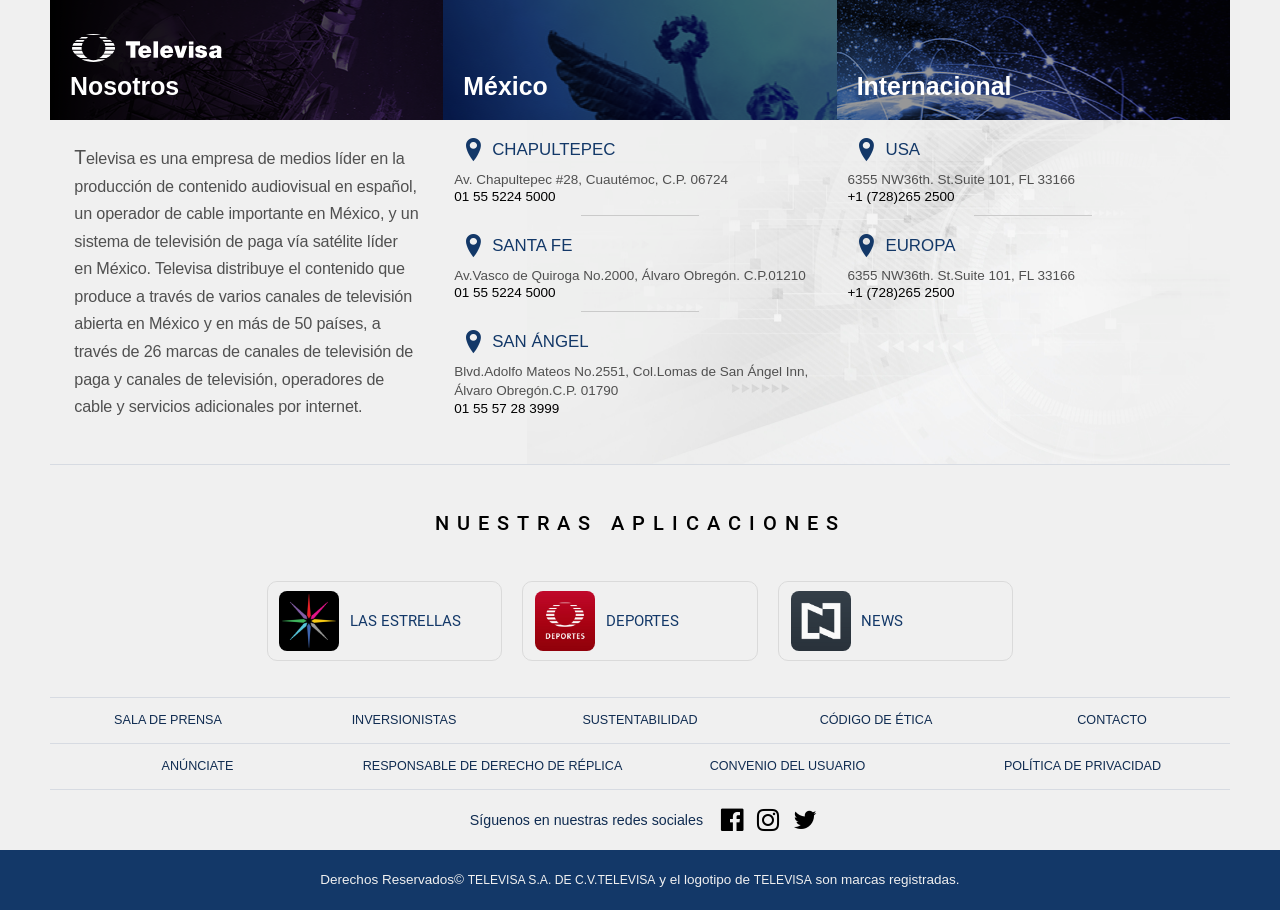
==== index.html @ 5c3ae532 "FIX: Heights" ====
<!doctype html>
<html class="no-js" lang="en, es">

    <head>
        <meta charset="utf-8">
        <meta http-equiv="x-ua-compatible" content="ie=edge">
        <title>Footer | Televisa</title>
        <meta name="description" content="">
        <meta name="viewport" content="width=device-width, initial-scale=1, shrink-to-fit=no">

        <link rel="stylesheet" type="text/css" href="css/Main.css">

        <link rel="manifest" href="site.webmanifest">
        <link rel="apple-touch-icon" href="icon.png">
    </head>

    <body>
        <footer class="FooterTA">
            <nav class="FooterTA__Wrapper">

                <!-- Pavilion Section-->

                <section class="FooterTA__PavilionWrapper">
                    <div class="FooterTA__PavilionLogoWrapper">
                        <h2 class="FooterTA__PavilionLogo">
                            <span class="Display">
                                Televisa Logo
                            </span>
                        </h2>
                    </div>
                    <div class="FooterTA__PavilionTrack">

                        <!-- About Panel -->

                        <section class="FooterTA__PavilionPanel">
                            <div class="FooterTA__PavilionPanelTop-About">
                                <h3 class="FooterTA__PavilionHeader">
                                    Nosotros
                                </h3>
                            </div>
                            <div class="FooterTA__PavilionPanelContent">
                                <p class="FooterTA__PavilionParagraph">
                                    Televisa es una empresa de medios líder en la producción de contenido audiovisual en español, un operador de cable importante en México, y un sistema de televisión de paga vía satélite líder en México. Televisa distribuye el contenido que produce a través de varios canales de televisión abierta en México y en más de 50 países, a través de 26 marcas de canales de televisión de paga y canales de televisión, operadores de cable y servicios adicionales por internet.
                                </p>
                            </div>
                        </section>

                        <!-- Map National -->

                        <section class="FooterTA__PavilionPanel">
                            <div class="FooterTA__PavilionPanelTop-MapNational">
                                <h3 class="FooterTA__PavilionHeader">
                                    M&eacute;xico
                                </h3>
                            </div>
                            <div class="FooterTA__PavilionPanelContent">
                                <address class="FooterTA__PavilionContact">
                                    <h4 class="FooterTA__PavilionHeadline Televisacom Icn_Location">
                                        Chapultepec
                                    </h4>
                                    <span class="FooterTA__PavilionAddress">
                                        Av. Chapultepec #28, Cuaut&eacute;moc, C.P. 06724
                                    </span>
                                    <a href="tel:01 55 5224 5000" class="FooterTA__PavilionPhone" href="#">
                                        01 55 5224 5000
                                    </a>
                                </address>
                                <address class="FooterTA__PavilionContact">
                                    <h4 class="FooterTA__PavilionHeadline Televisacom Icn_Location">
                                        Santa Fe
                                    </h4>
                                    <span class="FooterTA__PavilionAddress">
                                        Av.Vasco de Quiroga No.2000, Álvaro Obregón. C.P.01210
                                    </span>
                                    <a href="tel:015552245000" class="FooterTA__PavilionPhone" href="#">
                                        01 55 5224 5000
                                    </a>
                                </address>
                                <address class="FooterTA__PavilionContact">
                                    <h4 class="FooterTA__PavilionHeadline Televisacom Icn_Location">
                                        San &Aacute;ngel
                                    </h4>
                                    <span class="FooterTA__PavilionAddress">
                                        Blvd.Adolfo Mateos No.2551, Col.Lomas de
San Ángel Inn, Álvaro Obregón.C.P. 01790
                                    </span>
                                    <a href="tel:015557283999" class="FooterTA__PavilionPhone" href="#">
                                        01 55 57 28 3999
                                    </a>
                                </address>
                            </div>
                        </section>

                        <!-- Map Global Panel -->

                        <section class="FooterTA__PavilionPanel">
                            <div class="FooterTA__PavilionPanelTop-MapGlobal">
                                <h3 class="FooterTA__PavilionHeader">
                                    Internacional
                                </h3>
                            </div>
                            <div class="FooterTA__PavilionPanelContent">
                                <address class="FooterTA__PavilionContact">
                                    <h4 class="FooterTA__PavilionHeadline Televisacom Icn_Location">
                                        USA
                                    </h4>
                                    <span class="FooterTA__PavilionAddress">
                                        6355 NW36th. St.Suite 101, FL 33166
                                    </span>
                                    <a href="tel:+1 (728)265 2500" class="FooterTA__PavilionPhone" href="#">
                                        +1 (728)265 2500
                                    </a>
                                </address>
                                <address class="FooterTA__PavilionContact">
                                    <h4 class="FooterTA__PavilionHeadline Televisacom Icn_Location">
                                        Europa
                                    </h4>
                                    <span class="FooterTA__PavilionAddress">
                                        6355 NW36th. St.Suite 101, FL 33166
                                    </span>
                                    <a href="tel:+1 (728)265 2500" class="FooterTA__PavilionPhone" href="#">
                                        +1 (728)265 2500
                                    </a>
                                </address>
                            </div>
                        </section>
                    </div>
                    <section class="FooterTA__PavilionButtons">
                        <button class="FooterTA__PavilionDot-Active" type="button" name="button">
                            <span class="Display">
                                Slider Button
                            </span>
                        </button>
                        <button class="FooterTA__PavilionDot" type="button" name="button">
                            <span class="Display">
                                Slider Button
                            </span>
                        </button>
                        <button class="FooterTA__PavilionDot" type="button" name="button">
                            <span class="Display">
                                Slider Button
                            </span>
                        </button>
                    </section>
                </section>

                <!-- Apps Section -->

                <section class="FooterTA__AppShowroomWrapper">
                    <div class="FooterTA__AppHeaderWrapper">
                        <h2 class="FooterTA__AppHeader">
                            Nuestras Aplicaciones
                        </h2>
                    </div>
                    <div class="FooterTA__AppWrapper">
                        <a class="FooterTA__App" href="">
                            <div class="FooterTA__AppIcon-Estrellas">
                                <span class="Display">
                                    Las Estrellas App Icon
                                </span>
                            </div>
                            <div class="FooterTA__AppName">
                                <span class="FooterTA__AppText">
                                    Las Estrellas
                                </span>
                            </div>
                        </a>
                        <a class="FooterTA__App" href="">
                            <div class="FooterTA__AppIcon-Deportes">
                                <span class="Display">
                                    Deportes App Icon
                                </span>
                            </div>
                            <div class="FooterTA__AppName">
                                <span class="FooterTA__AppText">
                                    Deportes
                                </span>
                            </div>
                        </a>
                        <a class="FooterTA__App" href="">
                            <div class="FooterTA__AppIcon-Noticieros">
                                <span class="Display">
                                    News App Icon
                                </span>
                            </div>
                            <div class="FooterTA__AppName">
                                <span class="FooterTA__AppText">
                                    News
                                </span>
                            </div>
                        </a>
                    </div>
                </section>

                <!-- Info Section -->

                <section class="FooterTA__InfoWrapper">
                    <a class="FooterTA__InfoLink" href="">Sala de Prensa</a>
                    <a class="FooterTA__InfoLink" href="">Inversionistas</a>
                    <a class="FooterTA__InfoLink" href="">Sustentabilidad</a>
                    <a class="FooterTA__InfoLink" href="">C&oacute;digo de &Eacute;tica</a>
                    <a class="FooterTA__InfoLink" href="">Contacto</a>
                </section>

                <!-- Network Section -->

                <section class="FooterTA__NetworkWrapper">
                    <a class="FooterTA__NetworkLink" href="">An&uacute;nciate</a>
                    <a class="FooterTA__NetworkLink" href="">Responsable de Derecho de R&eacute;plica</a>
                    <a class="FooterTA__NetworkLink" href="">Convenio del Usuario</a>
                    <a class="FooterTA__NetworkLink" href="">Pol&iacute;tica de Privacidad</a>
                </section>

                <!-- Social Section -->

                <section class="FooterTA__SocialWrapper">
                    <div class="FooterTA__SocialLinksWrapper">
                        <a class="FooterTA__SocialLinks Televisacom Icn_Facebook" href="./">
                            <span class="Display">Facebook</span>
                        </a>
                        <a class="FooterTA__SocialLinks Televisacom Icn_Instagram" href="./">
                            <span class="Display">Instagram</span>
                        </a>
                        <a class="FooterTA__SocialLinks Televisacom Icn_Twitter" href="./">
                            <span class="Display">Twitter</span>
                        </a>
                    </div>
                    <div class="FooterTA__SocialCopyWrapper">
                        <span class="FooterTA__SociaCopy">
                            Síguenos en nuestras redes sociales
                        </span>
                    </div>
                </section>
            </nav>

            <!-- Legal Section -->

            <section class="FooterTA__LegalWrapper">
                <p class="FooterTA__Legal-Paragraph">
                    Derechos Reservados&copy; <small class="FooterTA__Legal-TVSA">Televisa S.A. de C.V.</small><small class="FooterTA__Legal-TVSA">Televisa</small> y el logotipo de <small class="FooterTA__Legal-TVSA">Televisa</small> son marcas registradas.
                </p>
            </section>
        </footer>
    </body>
</html>
---- css/Main.css ----
@charset "UTF-8";
html {
  font-family: sans-serif;
  -ms-text-size-adjust: 100%;
  -webkit-text-size-adjust: 100%;
}

body {
  margin: 0px;
}

article,
aside,
details,
figcaption,
figure,
footer,
main,
menu,
nav,
section,
summary {
  display: block;
}

audio,
canvas,
progress,
video {
  display: inline-block;
}

audio:not([controls]) {
  display: none;
  height: 0px;
}

progress {
  vertical-align: baseline;
}

[hidden],
template {
  display: none;
}

a {
  background-color: transparent;
  -webkit-text-decoration-skip: objects;
}

a:active,
a:hover {
  outline-width: 0px;
}

abbr[title] {
  border-bottom: none;
  text-decoration: underline;
  text-decoration: underline dotted;
}

b,
strong {
  font-weight: inherit;
  font-weight: bolder;
}

dfn {
  font-style: italic;
}

h1 {
  font-size: 2em;
  margin: 0px;
}

mark {
  background-color: #ff0;
  color: #000;
}

small {
  font-size: 80%;
}

sub,
sup {
  font-size: 75%;
  line-height: 0px;
  position: relative;
  vertical-align: baseline;
}

sub {
  bottom: -0.25em;
}

sup {
  top: -0.5em;
}

img {
  border-style: none;
}

svg:not(:root) {
  overflow: hidden;
}

code,
kbd,
pre,
samp {
  font-family: monospace, monospace;
  font-size: 1em;
}

figure {
  margin: 1em 40px;
}

hr {
  box-sizing: content-box;
  height: 0px;
  overflow: visible;
}

button,
input,
optgroup,
select,
textarea {
  font: inherit;
  margin: 0px;
}

optgroup {
  font-weight: 700;
}

button,
input {
  overflow: visible;
}

button,
select {
  text-transform: none;
}

[type=reset],
[type=submit],
button,
html [type=button] {
  -webkit-appearance: button;
}

[type=button]::-moz-focus-inner,
[type=reset]::-moz-focus-inner,
[type=submit]::-moz-focus-inner,
button::-moz-focus-inner {
  border-style: none;
  padding: 0px;
}

[type=button]:-moz-focusring,
[type=reset]:-moz-focusring,
[type=submit]:-moz-focusring,
button:-moz-focusring {
  outline: 1px dotted ButtonText;
}

fieldset {
  border: 1px solid silver;
  margin: 0 2px;
  padding: 0.35em 0.625em 0.75em;
}

legend {
  box-sizing: border-box;
  color: inherit;
  display: table;
  max-width: 100%;
  padding: 0px;
  white-space: normal;
}

textarea {
  overflow: auto;
}

[type=checkbox],
[type=radio] {
  box-sizing: border-box;
  padding: 0px;
}

[type=number]::-webkit-inner-spin-button,
[type=number]::-webkit-outer-spin-button {
  height: auto;
}

[type=search] {
  -webkit-appearance: textfield;
  outline-offset: -2px;
}

[type=search]::-webkit-search-cancel-button,
[type=search]::-webkit-search-decoration {
  -webkit-appearance: none;
}

::-webkit-input-placeholder {
  color: inherit;
  opacity: 0.54;
}

::-webkit-file-upload-button {
  -webkit-appearance: button;
  font: inherit;
}

html {
  font: 112.5%/1.45em georgia, serif;
  box-sizing: border-box;
  overflow-y: scroll;
}

* {
  box-sizing: inherit;
}

*:before {
  box-sizing: inherit;
}

*:after {
  box-sizing: inherit;
}

body {
  color: rgba(0, 0, 0, 0.8);
  font-family: georgia, serif;
  font-weight: normal;
  word-wrap: break-word;
  font-kerning: normal;
  -moz-font-feature-settings: kern, liga, clig, calt;
  -ms-font-feature-settings: kern, liga, clig, calt;
  -webkit-font-feature-settings: kern, liga, clig, calt;
  font-feature-settings: kern, liga, clig, calt;
}

img {
  max-width: 100%;
  margin-left: 0px;
  margin-right: 0px;
  margin-top: 0px;
  padding-bottom: 0px;
  padding-left: 0px;
  padding-right: 0px;
  padding-top: 0px;
  margin-bottom: 0px;
}

h1 {
  margin-left: 0px;
  margin-right: 0px;
  margin-top: 0px;
  padding-bottom: 0px;
  padding-left: 0px;
  padding-right: 0px;
  padding-top: 0px;
  margin-bottom: 0px;
  color: inherit;
  font-family: -apple-system, BlinkMacSystemFont, Segoe UI, Roboto, Oxygen, Ubuntu, Cantarell, Fira Sans, Droid Sans, Helvetica Neue, sans-serif;
  font-weight: bold;
  text-rendering: optimizeLegibility;
  font-size: 2.25rem;
  line-height: 1.1;
}

h2 {
  margin-left: 0px;
  margin-right: 0px;
  margin-top: 0px;
  padding-bottom: 0px;
  padding-left: 0px;
  padding-right: 0px;
  padding-top: 0px;
  margin-bottom: 0px;
  color: inherit;
  font-family: -apple-system, BlinkMacSystemFont, Segoe UI, Roboto, Oxygen, Ubuntu, Cantarell, Fira Sans, Droid Sans, Helvetica Neue, sans-serif;
  font-weight: bold;
  text-rendering: optimizeLegibility;
  font-size: 1.62671rem;
  line-height: 1.1;
}

h3 {
  margin-left: 0px;
  margin-right: 0px;
  margin-top: 0px;
  padding-bottom: 0px;
  padding-left: 0px;
  padding-right: 0px;
  padding-top: 0px;
  margin-bottom: 0px;
  color: inherit;
  font-family: -apple-system, BlinkMacSystemFont, Segoe UI, Roboto, Oxygen, Ubuntu, Cantarell, Fira Sans, Droid Sans, Helvetica Neue, sans-serif;
  font-weight: bold;
  text-rendering: optimizeLegibility;
  font-size: 1.38316rem;
  line-height: 1.1;
}

h4 {
  margin-left: 0px;
  margin-right: 0px;
  margin-top: 0px;
  padding-bottom: 0px;
  padding-left: 0px;
  padding-right: 0px;
  padding-top: 0px;
  margin-bottom: 0px;
  color: inherit;
  font-family: -apple-system, BlinkMacSystemFont, Segoe UI, Roboto, Oxygen, Ubuntu, Cantarell, Fira Sans, Droid Sans, Helvetica Neue, sans-serif;
  font-weight: bold;
  text-rendering: optimizeLegibility;
  font-size: 1rem;
  line-height: 1.1;
}

h5 {
  margin-left: 0px;
  margin-right: 0px;
  margin-top: 0px;
  padding-bottom: 0px;
  padding-left: 0px;
  padding-right: 0px;
  padding-top: 0px;
  margin-bottom: 0px;
  color: inherit;
  font-family: -apple-system, BlinkMacSystemFont, Segoe UI, Roboto, Oxygen, Ubuntu, Cantarell, Fira Sans, Droid Sans, Helvetica Neue, sans-serif;
  font-weight: bold;
  text-rendering: optimizeLegibility;
  font-size: 0.85028rem;
  line-height: 1.1;
}

h6 {
  margin-left: 0px;
  margin-right: 0px;
  margin-top: 0px;
  padding-bottom: 0px;
  padding-left: 0px;
  padding-right: 0px;
  padding-top: 0px;
  margin-bottom: 0px;
  color: inherit;
  font-family: -apple-system, BlinkMacSystemFont, Segoe UI, Roboto, Oxygen, Ubuntu, Cantarell, Fira Sans, Droid Sans, Helvetica Neue, sans-serif;
  font-weight: bold;
  text-rendering: optimizeLegibility;
  font-size: 0.78405rem;
  line-height: 1.1;
}

hgroup {
  margin-left: 0px;
  margin-right: 0px;
  margin-top: 0px;
  padding-bottom: 0px;
  padding-left: 0px;
  padding-right: 0px;
  padding-top: 0px;
  margin-bottom: 0px;
}

ul {
  margin-left: 1.45rem;
  margin-right: 0px;
  margin-top: 0px;
  padding-bottom: 0px;
  padding-left: 0px;
  padding-right: 0px;
  padding-top: 0px;
  margin-bottom: 0px;
  list-style-position: outside;
  list-style-image: none;
}

ol {
  margin-left: 1.45rem;
  margin-right: 0px;
  margin-top: 0px;
  padding-bottom: 0px;
  padding-left: 0px;
  padding-right: 0px;
  padding-top: 0px;
  margin-bottom: 0px;
  list-style-position: outside;
  list-style-image: none;
}

dl {
  margin-left: 0px;
  margin-right: 0px;
  margin-top: 0px;
  padding-bottom: 0px;
  padding-left: 0px;
  padding-right: 0px;
  padding-top: 0px;
  margin-bottom: 0px;
}

dd {
  margin-left: 0px;
  margin-right: 0px;
  margin-top: 0px;
  padding-bottom: 0px;
  padding-left: 0px;
  padding-right: 0px;
  padding-top: 0px;
  margin-bottom: 0px;
}

p {
  margin-left: 0px;
  margin-right: 0px;
  margin-top: 0px;
  padding-bottom: 0px;
  padding-left: 0px;
  padding-right: 0px;
  padding-top: 0px;
  margin-bottom: 0px;
}

figure {
  margin-left: 0px;
  margin-right: 0px;
  margin-top: 0px;
  padding-bottom: 0px;
  padding-left: 0px;
  padding-right: 0px;
  padding-top: 0px;
  margin-bottom: 0px;
}

pre {
  margin-left: 0px;
  margin-right: 0px;
  margin-top: 0px;
  padding-bottom: 0px;
  padding-left: 0px;
  padding-right: 0px;
  padding-top: 0px;
  margin-bottom: 0px;
  font-size: 0.85rem;
  line-height: 1.42;
  background: rgba(0, 0, 0, 0.04);
  border-radius: 3px;
  overflow: auto;
  word-wrap: normal;
  padding: 1.45rem;
}

table {
  margin-left: 0px;
  margin-right: 0px;
  margin-top: 0px;
  padding-bottom: 0px;
  padding-left: 0px;
  padding-right: 0px;
  padding-top: 0px;
  margin-bottom: 0px;
  font-size: 1rem;
  line-height: 1.45rem;
  border-collapse: collapse;
  width: 100%;
}

fieldset {
  margin-left: 0px;
  margin-right: 0px;
  margin-top: 0px;
  padding-bottom: 0px;
  padding-left: 0px;
  padding-right: 0px;
  padding-top: 0px;
  margin-bottom: 0px;
}

blockquote {
  margin-left: 1.45rem;
  margin-right: 1.45rem;
  margin-top: 0px;
  padding-bottom: 0px;
  padding-left: 0px;
  padding-right: 0px;
  padding-top: 0px;
  margin-bottom: 0px;
}

form {
  margin-left: 0px;
  margin-right: 0px;
  margin-top: 0px;
  padding-bottom: 0px;
  padding-left: 0px;
  padding-right: 0px;
  padding-top: 0px;
  margin-bottom: 0px;
}

noscript {
  margin-left: 0px;
  margin-right: 0px;
  margin-top: 0px;
  padding-bottom: 0px;
  padding-left: 0px;
  padding-right: 0px;
  padding-top: 0px;
  margin-bottom: 0px;
}

iframe {
  margin-left: 0px;
  margin-right: 0px;
  margin-top: 0px;
  padding-bottom: 0px;
  padding-left: 0px;
  padding-right: 0px;
  padding-top: 0px;
  margin-bottom: 0px;
}

hr {
  margin-left: 0px;
  margin-right: 0px;
  margin-top: 0px;
  padding-bottom: 0px;
  padding-left: 0px;
  padding-right: 0px;
  padding-top: 0px;
  margin-bottom: 0px;
  background: rgba(0, 0, 0, 0.2);
  border: none;
  height: 1px;
}

address {
  margin-left: 0px;
  margin-right: 0px;
  margin-top: 0px;
  padding-bottom: 0px;
  padding-left: 0px;
  padding-right: 0px;
  padding-top: 0px;
  margin-bottom: 0px;
}

b {
  font-weight: bold;
}

strong {
  font-weight: bold;
}

dt {
  font-weight: bold;
}

th {
  font-weight: bold;
}

li {
  margin-bottom: calc(1.45rem / 2);
}

ol li {
  padding-left: 0px;
}

ul li {
  padding-left: 0px;
}

li > ol {
  margin-left: 1.45rem;
  margin-bottom: calc(1.45rem / 2);
  margin-top: calc(1.45rem / 2);
}

li > ul {
  margin-left: 1.45rem;
  margin-bottom: calc(1.45rem / 2);
  margin-top: calc(1.45rem / 2);
}

blockquote *:last-child {
  margin-bottom: 0px;
}

li *:last-child {
  margin-bottom: 0px;
}

p *:last-child {
  margin-bottom: 0px;
}

li > p {
  margin-bottom: calc(1.45rem / 2);
}

code {
  font-size: 0.85rem;
  line-height: 1.45rem;
}

kbd {
  font-size: 0.85rem;
  line-height: 1.45rem;
}

samp {
  font-size: 0.85rem;
  line-height: 1.45rem;
}

abbr {
  border-bottom: 1px dotted rgba(0, 0, 0, 0.5);
  cursor: help;
}

acronym {
  border-bottom: 1px dotted rgba(0, 0, 0, 0.5);
  cursor: help;
}

abbr[title] {
  border-bottom: 1px dotted rgba(0, 0, 0, 0.5);
  cursor: help;
  text-decoration: none;
}

thead {
  text-align: left;
}

td,
th {
  text-align: left;
  border-bottom: 1px solid rgba(0, 0, 0, 0.12);
  font-feature-settings: tnum;
  -moz-font-feature-settings: tnum;
  -ms-font-feature-settings: tnum;
  -webkit-font-feature-settings: tnum;
  padding-left: 0.96667rem;
  padding-right: 0.96667rem;
  padding-top: 0.725rem;
  padding-bottom: calc(0.725rem - 1px);
}

th:first-child,
td:first-child {
  padding-left: 0px;
}

th:last-child,
td:last-child {
  padding-right: 0px;
}

tt,
code {
  background-color: rgba(0, 0, 0, 0.04);
  border-radius: 3px;
  font-family: SFMono-Regular, Consolas, Roboto Mono, Droid Sans Mono, Liberation Mono, Menlo, Courier, monospace;
  padding: 0px;
  padding-top: 0.2em;
  padding-bottom: 0.2em;
}

pre code {
  background: none;
  line-height: 1.42;
}

code:before,
code:after,
tt:before,
tt:after {
  letter-spacing: -0.2em;
  content: "";
}

pre code:before,
pre code:after,
pre tt:before,
pre tt:after {
  content: "";
}

@media only screen and (max-width: 480px) {
  html {
    font-size: 100%;
  }
}
button {
  border: none;
}

.Display {
  display: none;
}

.Active {
  display: flex;
}

.BodyBlack {
  background: black;
}

.GhostHeadlines {
  display: none;
  margin: 0px;
}

.jw-reset {
  transition-property: none;
}

h1, h2, h3, h4, h5, h6 {
  white-space: pre-wrap;
}

.Icn_WhiteLabel.WhiteLabel {
  align-items: center;
  color: Black;
  display: flex;
  font-size: 40px !important;
  justify-content: center;
  text-align: center;
  text-decoration: none;
}
.Icn_WhiteLabel.WhiteLabel::before {
  content: "";
  text-rendering: optimizeLegibility;
  -moz-osx-font-smoothing: grayscale;
  font-smoothing: antialiased;
  -webkit-font-smoothing: antialiased;
  text-shadow: rgba(0, 0, 0, 0.01) 0 0 1px;
}

.Icn_Placeholder.WhiteLabel {
  align-items: center;
  color: Black;
  display: flex;
  font-size: 40px !important;
  justify-content: center;
  text-align: center;
  text-decoration: none;
}
.Icn_Placeholder.WhiteLabel::before {
  content: "";
  text-rendering: optimizeLegibility;
  -moz-osx-font-smoothing: grayscale;
  font-smoothing: antialiased;
  -webkit-font-smoothing: antialiased;
  text-shadow: rgba(0, 0, 0, 0.01) 0 0 1px;
}

.Icn_PlaceholderVideo.WhiteLabel {
  align-items: center;
  color: Black;
  display: flex;
  font-size: 40px !important;
  justify-content: center;
  text-align: center;
  text-decoration: none;
}
.Icn_PlaceholderVideo.WhiteLabel::before {
  content: "";
  text-rendering: optimizeLegibility;
  -moz-osx-font-smoothing: grayscale;
  font-smoothing: antialiased;
  -webkit-font-smoothing: antialiased;
  text-shadow: rgba(0, 0, 0, 0.01) 0 0 1px;
}

.Icn_PlaceholderNote.WhiteLabel {
  align-items: center;
  color: Black;
  display: flex;
  font-size: 40px !important;
  justify-content: center;
  text-align: center;
  text-decoration: none;
}
.Icn_PlaceholderNote.WhiteLabel::before {
  content: "";
  text-rendering: optimizeLegibility;
  -moz-osx-font-smoothing: grayscale;
  font-smoothing: antialiased;
  -webkit-font-smoothing: antialiased;
  text-shadow: rgba(0, 0, 0, 0.01) 0 0 1px;
}

.Icn_PlaceholderGallery.WhiteLabel {
  align-items: center;
  color: Black;
  display: flex;
  font-size: 40px !important;
  justify-content: center;
  text-align: center;
  text-decoration: none;
}
.Icn_PlaceholderGallery.WhiteLabel::before {
  content: "";
  text-rendering: optimizeLegibility;
  -moz-osx-font-smoothing: grayscale;
  font-smoothing: antialiased;
  -webkit-font-smoothing: antialiased;
  text-shadow: rgba(0, 0, 0, 0.01) 0 0 1px;
}

.Icn_Twitter.WhiteLabel {
  align-items: center;
  color: Black;
  display: flex;
  font-size: 40px !important;
  justify-content: center;
  text-align: center;
  text-decoration: none;
}
.Icn_Twitter.WhiteLabel::before {
  content: "";
  text-rendering: optimizeLegibility;
  -moz-osx-font-smoothing: grayscale;
  font-smoothing: antialiased;
  -webkit-font-smoothing: antialiased;
  text-shadow: rgba(0, 0, 0, 0.01) 0 0 1px;
}

.Icn_Facebook.WhiteLabel {
  align-items: center;
  color: Black;
  display: flex;
  font-size: 40px !important;
  justify-content: center;
  text-align: center;
  text-decoration: none;
}
.Icn_Facebook.WhiteLabel::before {
  content: "";
  text-rendering: optimizeLegibility;
  -moz-osx-font-smoothing: grayscale;
  font-smoothing: antialiased;
  -webkit-font-smoothing: antialiased;
  text-shadow: rgba(0, 0, 0, 0.01) 0 0 1px;
}

.Icn_FacebookF.WhiteLabel {
  align-items: center;
  color: Black;
  display: flex;
  font-size: 40px !important;
  justify-content: center;
  text-align: center;
  text-decoration: none;
}
.Icn_FacebookF.WhiteLabel::before {
  content: "";
  text-rendering: optimizeLegibility;
  -moz-osx-font-smoothing: grayscale;
  font-smoothing: antialiased;
  -webkit-font-smoothing: antialiased;
  text-shadow: rgba(0, 0, 0, 0.01) 0 0 1px;
}

.Icn_YouTube.WhiteLabel {
  align-items: center;
  color: Black;
  display: flex;
  font-size: 40px !important;
  justify-content: center;
  text-align: center;
  text-decoration: none;
}
.Icn_YouTube.WhiteLabel::before {
  content: "";
  text-rendering: optimizeLegibility;
  -moz-osx-font-smoothing: grayscale;
  font-smoothing: antialiased;
  -webkit-font-smoothing: antialiased;
  text-shadow: rgba(0, 0, 0, 0.01) 0 0 1px;
}

.Icn_Instagram.WhiteLabel {
  align-items: center;
  color: Black;
  display: flex;
  font-size: 40px !important;
  justify-content: center;
  text-align: center;
  text-decoration: none;
}
.Icn_Instagram.WhiteLabel::before {
  content: "";
  text-rendering: optimizeLegibility;
  -moz-osx-font-smoothing: grayscale;
  font-smoothing: antialiased;
  -webkit-font-smoothing: antialiased;
  text-shadow: rgba(0, 0, 0, 0.01) 0 0 1px;
}

.Icn_IGTV.WhiteLabel {
  align-items: center;
  color: Black;
  display: flex;
  font-size: 40px !important;
  justify-content: center;
  text-align: center;
  text-decoration: none;
}
.Icn_IGTV.WhiteLabel::before {
  content: "";
  text-rendering: optimizeLegibility;
  -moz-osx-font-smoothing: grayscale;
  font-smoothing: antialiased;
  -webkit-font-smoothing: antialiased;
  text-shadow: rgba(0, 0, 0, 0.01) 0 0 1px;
}

.Icn_WhatsApp.WhiteLabel {
  align-items: center;
  color: Black;
  display: flex;
  font-size: 40px !important;
  justify-content: center;
  text-align: center;
  text-decoration: none;
}
.Icn_WhatsApp.WhiteLabel::before {
  content: "";
  text-rendering: optimizeLegibility;
  -moz-osx-font-smoothing: grayscale;
  font-smoothing: antialiased;
  -webkit-font-smoothing: antialiased;
  text-shadow: rgba(0, 0, 0, 0.01) 0 0 1px;
}

.Icn_LinkedIn.WhiteLabel {
  align-items: center;
  color: Black;
  display: flex;
  font-size: 40px !important;
  justify-content: center;
  text-align: center;
  text-decoration: none;
}
.Icn_LinkedIn.WhiteLabel::before {
  content: "";
  text-rendering: optimizeLegibility;
  -moz-osx-font-smoothing: grayscale;
  font-smoothing: antialiased;
  -webkit-font-smoothing: antialiased;
  text-shadow: rgba(0, 0, 0, 0.01) 0 0 1px;
}

.Icn_LinkedInInner.WhiteLabel {
  align-items: center;
  color: Black;
  display: flex;
  font-size: 40px !important;
  justify-content: center;
  text-align: center;
  text-decoration: none;
}
.Icn_LinkedInInner.WhiteLabel::before {
  content: "";
  text-rendering: optimizeLegibility;
  -moz-osx-font-smoothing: grayscale;
  font-smoothing: antialiased;
  -webkit-font-smoothing: antialiased;
  text-shadow: rgba(0, 0, 0, 0.01) 0 0 1px;
}

.Icn_Google.WhiteLabel {
  align-items: center;
  color: Black;
  display: flex;
  font-size: 40px !important;
  justify-content: center;
  text-align: center;
  text-decoration: none;
}
.Icn_Google.WhiteLabel::before {
  content: "";
  text-rendering: optimizeLegibility;
  -moz-osx-font-smoothing: grayscale;
  font-smoothing: antialiased;
  -webkit-font-smoothing: antialiased;
  text-shadow: rgba(0, 0, 0, 0.01) 0 0 1px;
}

.Icn_GooglePlus.WhiteLabel {
  align-items: center;
  color: Black;
  display: flex;
  font-size: 40px !important;
  justify-content: center;
  text-align: center;
  text-decoration: none;
}
.Icn_GooglePlus.WhiteLabel::before {
  content: "";
  text-rendering: optimizeLegibility;
  -moz-osx-font-smoothing: grayscale;
  font-smoothing: antialiased;
  -webkit-font-smoothing: antialiased;
  text-shadow: rgba(0, 0, 0, 0.01) 0 0 1px;
}

.Icn_Spotify.WhiteLabel {
  align-items: center;
  color: Black;
  display: flex;
  font-size: 40px !important;
  justify-content: center;
  text-align: center;
  text-decoration: none;
}
.Icn_Spotify.WhiteLabel::before {
  content: "";
  text-rendering: optimizeLegibility;
  -moz-osx-font-smoothing: grayscale;
  font-smoothing: antialiased;
  -webkit-font-smoothing: antialiased;
  text-shadow: rgba(0, 0, 0, 0.01) 0 0 1px;
}

.Icn_TwitterColor.WhiteLabel {
  align-items: center;
  color: Black;
  display: flex;
  font-size: 40px !important;
  justify-content: center;
  text-align: center;
  text-decoration: none;
}
.Icn_TwitterColor.WhiteLabel::before {
  content: "";
  text-rendering: optimizeLegibility;
  -moz-osx-font-smoothing: grayscale;
  font-smoothing: antialiased;
  -webkit-font-smoothing: antialiased;
  text-shadow: rgba(0, 0, 0, 0.01) 0 0 1px;
}

.Icn_FacebookColor.WhiteLabel {
  align-items: center;
  color: Black;
  display: flex;
  font-size: 40px !important;
  justify-content: center;
  text-align: center;
  text-decoration: none;
}
.Icn_FacebookColor.WhiteLabel::before {
  content: "";
  text-rendering: optimizeLegibility;
  -moz-osx-font-smoothing: grayscale;
  font-smoothing: antialiased;
  -webkit-font-smoothing: antialiased;
  text-shadow: rgba(0, 0, 0, 0.01) 0 0 1px;
}

.Icn_FacebookThumbColor-Path1.WhiteLabel {
  align-items: center;
  color: Black;
  display: flex;
  font-size: 40px !important;
  justify-content: center;
  text-align: center;
  text-decoration: none;
}
.Icn_FacebookThumbColor-Path1.WhiteLabel::before {
  content: "";
  text-rendering: optimizeLegibility;
  -moz-osx-font-smoothing: grayscale;
  font-smoothing: antialiased;
  -webkit-font-smoothing: antialiased;
  text-shadow: rgba(0, 0, 0, 0.01) 0 0 1px;
}

.Icn_FacebookThumbColor-Path2.WhiteLabel {
  align-items: center;
  color: Black;
  display: flex;
  font-size: 40px !important;
  justify-content: center;
  text-align: center;
  text-decoration: none;
}
.Icn_FacebookThumbColor-Path2.WhiteLabel::before {
  content: "";
  text-rendering: optimizeLegibility;
  -moz-osx-font-smoothing: grayscale;
  font-smoothing: antialiased;
  -webkit-font-smoothing: antialiased;
  text-shadow: rgba(0, 0, 0, 0.01) 0 0 1px;
}

.Icn_YouTubeColor.WhiteLabel {
  align-items: center;
  color: Black;
  display: flex;
  font-size: 40px !important;
  justify-content: center;
  text-align: center;
  text-decoration: none;
}
.Icn_YouTubeColor.WhiteLabel::before {
  content: "";
  text-rendering: optimizeLegibility;
  -moz-osx-font-smoothing: grayscale;
  font-smoothing: antialiased;
  -webkit-font-smoothing: antialiased;
  text-shadow: rgba(0, 0, 0, 0.01) 0 0 1px;
}

.Icn_WhatsAppColor.WhiteLabel {
  align-items: center;
  color: Black;
  display: flex;
  font-size: 40px !important;
  justify-content: center;
  text-align: center;
  text-decoration: none;
}
.Icn_WhatsAppColor.WhiteLabel::before {
  content: "";
  text-rendering: optimizeLegibility;
  -moz-osx-font-smoothing: grayscale;
  font-smoothing: antialiased;
  -webkit-font-smoothing: antialiased;
  text-shadow: rgba(0, 0, 0, 0.01) 0 0 1px;
}

.Icn_LinkedInColor.WhiteLabel {
  align-items: center;
  color: Black;
  display: flex;
  font-size: 40px !important;
  justify-content: center;
  text-align: center;
  text-decoration: none;
}
.Icn_LinkedInColor.WhiteLabel::before {
  content: "";
  text-rendering: optimizeLegibility;
  -moz-osx-font-smoothing: grayscale;
  font-smoothing: antialiased;
  -webkit-font-smoothing: antialiased;
  text-shadow: rgba(0, 0, 0, 0.01) 0 0 1px;
}

.Icn_GoogleColor-Path1.WhiteLabel {
  align-items: center;
  color: Black;
  display: flex;
  font-size: 40px !important;
  justify-content: center;
  text-align: center;
  text-decoration: none;
}
.Icn_GoogleColor-Path1.WhiteLabel::before {
  content: "";
  text-rendering: optimizeLegibility;
  -moz-osx-font-smoothing: grayscale;
  font-smoothing: antialiased;
  -webkit-font-smoothing: antialiased;
  text-shadow: rgba(0, 0, 0, 0.01) 0 0 1px;
}

.Icn_GoogleColor-Path2.WhiteLabel {
  align-items: center;
  color: Black;
  display: flex;
  font-size: 40px !important;
  justify-content: center;
  text-align: center;
  text-decoration: none;
}
.Icn_GoogleColor-Path2.WhiteLabel::before {
  content: "";
  text-rendering: optimizeLegibility;
  -moz-osx-font-smoothing: grayscale;
  font-smoothing: antialiased;
  -webkit-font-smoothing: antialiased;
  text-shadow: rgba(0, 0, 0, 0.01) 0 0 1px;
}

.Icn_GoogleColor-Path3.WhiteLabel {
  align-items: center;
  color: Black;
  display: flex;
  font-size: 40px !important;
  justify-content: center;
  text-align: center;
  text-decoration: none;
}
.Icn_GoogleColor-Path3.WhiteLabel::before {
  content: "";
  text-rendering: optimizeLegibility;
  -moz-osx-font-smoothing: grayscale;
  font-smoothing: antialiased;
  -webkit-font-smoothing: antialiased;
  text-shadow: rgba(0, 0, 0, 0.01) 0 0 1px;
}

.Icn_GoogleColor-Path4.WhiteLabel {
  align-items: center;
  color: Black;
  display: flex;
  font-size: 40px !important;
  justify-content: center;
  text-align: center;
  text-decoration: none;
}
.Icn_GoogleColor-Path4.WhiteLabel::before {
  content: "";
  text-rendering: optimizeLegibility;
  -moz-osx-font-smoothing: grayscale;
  font-smoothing: antialiased;
  -webkit-font-smoothing: antialiased;
  text-shadow: rgba(0, 0, 0, 0.01) 0 0 1px;
}

.Icn_GooglePlusColor.WhiteLabel {
  align-items: center;
  color: Black;
  display: flex;
  font-size: 40px !important;
  justify-content: center;
  text-align: center;
  text-decoration: none;
}
.Icn_GooglePlusColor.WhiteLabel::before {
  content: "";
  text-rendering: optimizeLegibility;
  -moz-osx-font-smoothing: grayscale;
  font-smoothing: antialiased;
  -webkit-font-smoothing: antialiased;
  text-shadow: rgba(0, 0, 0, 0.01) 0 0 1px;
}

.Icn_Logo.WhiteLabel {
  align-items: center;
  color: Black;
  display: flex;
  font-size: 40px !important;
  justify-content: center;
  text-align: center;
  text-decoration: none;
}
.Icn_Logo.WhiteLabel::before {
  content: "";
  text-rendering: optimizeLegibility;
  -moz-osx-font-smoothing: grayscale;
  font-smoothing: antialiased;
  -webkit-font-smoothing: antialiased;
  text-shadow: rgba(0, 0, 0, 0.01) 0 0 1px;
}

.Icn_TelevisaFull.WhiteLabel {
  align-items: center;
  color: Black;
  display: flex;
  font-size: 40px !important;
  justify-content: center;
  text-align: center;
  text-decoration: none;
}
.Icn_TelevisaFull.WhiteLabel::before {
  content: "";
  text-rendering: optimizeLegibility;
  -moz-osx-font-smoothing: grayscale;
  font-smoothing: antialiased;
  -webkit-font-smoothing: antialiased;
  text-shadow: rgba(0, 0, 0, 0.01) 0 0 1px;
}

.Icn_Televisa.WhiteLabel {
  align-items: center;
  color: Black;
  display: flex;
  font-size: 40px !important;
  justify-content: center;
  text-align: center;
  text-decoration: none;
}
.Icn_Televisa.WhiteLabel::before {
  content: "";
  text-rendering: optimizeLegibility;
  -moz-osx-font-smoothing: grayscale;
  font-smoothing: antialiased;
  -webkit-font-smoothing: antialiased;
  text-shadow: rgba(0, 0, 0, 0.01) 0 0 1px;
}

.Icn_CEA.WhiteLabel {
  align-items: center;
  color: Black;
  display: flex;
  font-size: 40px !important;
  justify-content: center;
  text-align: center;
  text-decoration: none;
}
.Icn_CEA.WhiteLabel::before {
  content: "";
  text-rendering: optimizeLegibility;
  -moz-osx-font-smoothing: grayscale;
  font-smoothing: antialiased;
  -webkit-font-smoothing: antialiased;
  text-shadow: rgba(0, 0, 0, 0.01) 0 0 1px;
}

.Icn_LasEstrellas.WhiteLabel {
  align-items: center;
  color: Black;
  display: flex;
  font-size: 40px !important;
  justify-content: center;
  text-align: center;
  text-decoration: none;
}
.Icn_LasEstrellas.WhiteLabel::before {
  content: "";
  text-rendering: optimizeLegibility;
  -moz-osx-font-smoothing: grayscale;
  font-smoothing: antialiased;
  -webkit-font-smoothing: antialiased;
  text-shadow: rgba(0, 0, 0, 0.01) 0 0 1px;
}

.Icn_ArrowDown.WhiteLabel {
  align-items: center;
  color: Black;
  display: flex;
  font-size: 40px !important;
  justify-content: center;
  text-align: center;
  text-decoration: none;
}
.Icn_ArrowDown.WhiteLabel::before {
  content: "";
  text-rendering: optimizeLegibility;
  -moz-osx-font-smoothing: grayscale;
  font-smoothing: antialiased;
  -webkit-font-smoothing: antialiased;
  text-shadow: rgba(0, 0, 0, 0.01) 0 0 1px;
}

.Icn_ArrowUp.WhiteLabel {
  align-items: center;
  color: Black;
  display: flex;
  font-size: 40px !important;
  justify-content: center;
  text-align: center;
  text-decoration: none;
}
.Icn_ArrowUp.WhiteLabel::before {
  content: "";
  text-rendering: optimizeLegibility;
  -moz-osx-font-smoothing: grayscale;
  font-smoothing: antialiased;
  -webkit-font-smoothing: antialiased;
  text-shadow: rgba(0, 0, 0, 0.01) 0 0 1px;
}

.Icn_ArrowLeft.WhiteLabel {
  align-items: center;
  color: Black;
  display: flex;
  font-size: 40px !important;
  justify-content: center;
  text-align: center;
  text-decoration: none;
}
.Icn_ArrowLeft.WhiteLabel::before {
  content: "";
  text-rendering: optimizeLegibility;
  -moz-osx-font-smoothing: grayscale;
  font-smoothing: antialiased;
  -webkit-font-smoothing: antialiased;
  text-shadow: rgba(0, 0, 0, 0.01) 0 0 1px;
}

.Icn_ArrowRight.WhiteLabel {
  align-items: center;
  color: Black;
  display: flex;
  font-size: 40px !important;
  justify-content: center;
  text-align: center;
  text-decoration: none;
}
.Icn_ArrowRight.WhiteLabel::before {
  content: "";
  text-rendering: optimizeLegibility;
  -moz-osx-font-smoothing: grayscale;
  font-smoothing: antialiased;
  -webkit-font-smoothing: antialiased;
  text-shadow: rgba(0, 0, 0, 0.01) 0 0 1px;
}

.Icn_Menu.WhiteLabel {
  align-items: center;
  color: Black;
  display: flex;
  font-size: 40px !important;
  justify-content: center;
  text-align: center;
  text-decoration: none;
}
.Icn_Menu.WhiteLabel::before {
  content: "";
  text-rendering: optimizeLegibility;
  -moz-osx-font-smoothing: grayscale;
  font-smoothing: antialiased;
  -webkit-font-smoothing: antialiased;
  text-shadow: rgba(0, 0, 0, 0.01) 0 0 1px;
}

.Icn_ThumbDown.WhiteLabel {
  align-items: center;
  color: Black;
  display: flex;
  font-size: 40px !important;
  justify-content: center;
  text-align: center;
  text-decoration: none;
}
.Icn_ThumbDown.WhiteLabel::before {
  content: "";
  text-rendering: optimizeLegibility;
  -moz-osx-font-smoothing: grayscale;
  font-smoothing: antialiased;
  -webkit-font-smoothing: antialiased;
  text-shadow: rgba(0, 0, 0, 0.01) 0 0 1px;
}

.Icn_ThumbUp.WhiteLabel {
  align-items: center;
  color: Black;
  display: flex;
  font-size: 40px !important;
  justify-content: center;
  text-align: center;
  text-decoration: none;
}
.Icn_ThumbUp.WhiteLabel::before {
  content: "";
  text-rendering: optimizeLegibility;
  -moz-osx-font-smoothing: grayscale;
  font-smoothing: antialiased;
  -webkit-font-smoothing: antialiased;
  text-shadow: rgba(0, 0, 0, 0.01) 0 0 1px;
}

.Icn_Search.WhiteLabel {
  align-items: center;
  color: Black;
  display: flex;
  font-size: 40px !important;
  justify-content: center;
  text-align: center;
  text-decoration: none;
}
.Icn_Search.WhiteLabel::before {
  content: "";
  text-rendering: optimizeLegibility;
  -moz-osx-font-smoothing: grayscale;
  font-smoothing: antialiased;
  -webkit-font-smoothing: antialiased;
  text-shadow: rgba(0, 0, 0, 0.01) 0 0 1px;
}

.Icn_Share.WhiteLabel {
  align-items: center;
  color: Black;
  display: flex;
  font-size: 40px !important;
  justify-content: center;
  text-align: center;
  text-decoration: none;
}
.Icn_Share.WhiteLabel::before {
  content: "";
  text-rendering: optimizeLegibility;
  -moz-osx-font-smoothing: grayscale;
  font-smoothing: antialiased;
  -webkit-font-smoothing: antialiased;
  text-shadow: rgba(0, 0, 0, 0.01) 0 0 1px;
}

.Icn_Close.WhiteLabel {
  align-items: center;
  color: Black;
  display: flex;
  font-size: 40px !important;
  justify-content: center;
  text-align: center;
  text-decoration: none;
}
.Icn_Close.WhiteLabel::before {
  content: "";
  text-rendering: optimizeLegibility;
  -moz-osx-font-smoothing: grayscale;
  font-smoothing: antialiased;
  -webkit-font-smoothing: antialiased;
  text-shadow: rgba(0, 0, 0, 0.01) 0 0 1px;
}

.Icn_Email.WhiteLabel {
  align-items: center;
  color: Black;
  display: flex;
  font-size: 40px !important;
  justify-content: center;
  text-align: center;
  text-decoration: none;
}
.Icn_Email.WhiteLabel::before {
  content: "";
  text-rendering: optimizeLegibility;
  -moz-osx-font-smoothing: grayscale;
  font-smoothing: antialiased;
  -webkit-font-smoothing: antialiased;
  text-shadow: rgba(0, 0, 0, 0.01) 0 0 1px;
}

.Icn_Comments.WhiteLabel {
  align-items: center;
  color: Black;
  display: flex;
  font-size: 40px !important;
  justify-content: center;
  text-align: center;
  text-decoration: none;
}
.Icn_Comments.WhiteLabel::before {
  content: "";
  text-rendering: optimizeLegibility;
  -moz-osx-font-smoothing: grayscale;
  font-smoothing: antialiased;
  -webkit-font-smoothing: antialiased;
  text-shadow: rgba(0, 0, 0, 0.01) 0 0 1px;
}

.Icn_Pin.WhiteLabel {
  align-items: center;
  color: Black;
  display: flex;
  font-size: 40px !important;
  justify-content: center;
  text-align: center;
  text-decoration: none;
}
.Icn_Pin.WhiteLabel::before {
  content: "";
  text-rendering: optimizeLegibility;
  -moz-osx-font-smoothing: grayscale;
  font-smoothing: antialiased;
  -webkit-font-smoothing: antialiased;
  text-shadow: rgba(0, 0, 0, 0.01) 0 0 1px;
}

.Icn_Link.WhiteLabel {
  align-items: center;
  color: Black;
  display: flex;
  font-size: 40px !important;
  justify-content: center;
  text-align: center;
  text-decoration: none;
}
.Icn_Link.WhiteLabel::before {
  content: "";
  text-rendering: optimizeLegibility;
  -moz-osx-font-smoothing: grayscale;
  font-smoothing: antialiased;
  -webkit-font-smoothing: antialiased;
  text-shadow: rgba(0, 0, 0, 0.01) 0 0 1px;
}

.Icn_Schedule.WhiteLabel {
  align-items: center;
  color: Black;
  display: flex;
  font-size: 40px !important;
  justify-content: center;
  text-align: center;
  text-decoration: none;
}
.Icn_Schedule.WhiteLabel::before {
  content: "";
  text-rendering: optimizeLegibility;
  -moz-osx-font-smoothing: grayscale;
  font-smoothing: antialiased;
  -webkit-font-smoothing: antialiased;
  text-shadow: rgba(0, 0, 0, 0.01) 0 0 1px;
}

.Icn_ShareVariant.WhiteLabel {
  align-items: center;
  color: Black;
  display: flex;
  font-size: 40px !important;
  justify-content: center;
  text-align: center;
  text-decoration: none;
}
.Icn_ShareVariant.WhiteLabel::before {
  content: "";
  text-rendering: optimizeLegibility;
  -moz-osx-font-smoothing: grayscale;
  font-smoothing: antialiased;
  -webkit-font-smoothing: antialiased;
  text-shadow: rgba(0, 0, 0, 0.01) 0 0 1px;
}

.Icn_ArrowDownload.WhiteLabel {
  align-items: center;
  color: Black;
  display: flex;
  font-size: 40px !important;
  justify-content: center;
  text-align: center;
  text-decoration: none;
}
.Icn_ArrowDownload.WhiteLabel::before {
  content: "";
  text-rendering: optimizeLegibility;
  -moz-osx-font-smoothing: grayscale;
  font-smoothing: antialiased;
  -webkit-font-smoothing: antialiased;
  text-shadow: rgba(0, 0, 0, 0.01) 0 0 1px;
}

.Icn_HorizontalLine.WhiteLabel {
  align-items: center;
  color: Black;
  display: flex;
  font-size: 40px !important;
  justify-content: center;
  text-align: center;
  text-decoration: none;
}
.Icn_HorizontalLine.WhiteLabel::before {
  content: "";
  text-rendering: optimizeLegibility;
  -moz-osx-font-smoothing: grayscale;
  font-smoothing: antialiased;
  -webkit-font-smoothing: antialiased;
  text-shadow: rgba(0, 0, 0, 0.01) 0 0 1px;
}

.Icn_VerticalLine.WhiteLabel {
  align-items: center;
  color: Black;
  display: flex;
  font-size: 40px !important;
  justify-content: center;
  text-align: center;
  text-decoration: none;
}
.Icn_VerticalLine.WhiteLabel::before {
  content: "";
  text-rendering: optimizeLegibility;
  -moz-osx-font-smoothing: grayscale;
  font-smoothing: antialiased;
  -webkit-font-smoothing: antialiased;
  text-shadow: rgba(0, 0, 0, 0.01) 0 0 1px;
}

.Icn_Video.WhiteLabel {
  align-items: center;
  color: Black;
  display: flex;
  font-size: 40px !important;
  justify-content: center;
  text-align: center;
  text-decoration: none;
}
.Icn_Video.WhiteLabel::before {
  content: "";
  text-rendering: optimizeLegibility;
  -moz-osx-font-smoothing: grayscale;
  font-smoothing: antialiased;
  -webkit-font-smoothing: antialiased;
  text-shadow: rgba(0, 0, 0, 0.01) 0 0 1px;
}

.Icn_Pause.WhiteLabel {
  align-items: center;
  color: Black;
  display: flex;
  font-size: 40px !important;
  justify-content: center;
  text-align: center;
  text-decoration: none;
}
.Icn_Pause.WhiteLabel::before {
  content: "";
  text-rendering: optimizeLegibility;
  -moz-osx-font-smoothing: grayscale;
  font-smoothing: antialiased;
  -webkit-font-smoothing: antialiased;
  text-shadow: rgba(0, 0, 0, 0.01) 0 0 1px;
}

.Icn_SoundOn.WhiteLabel {
  align-items: center;
  color: Black;
  display: flex;
  font-size: 40px !important;
  justify-content: center;
  text-align: center;
  text-decoration: none;
}
.Icn_SoundOn.WhiteLabel::before {
  content: "";
  text-rendering: optimizeLegibility;
  -moz-osx-font-smoothing: grayscale;
  font-smoothing: antialiased;
  -webkit-font-smoothing: antialiased;
  text-shadow: rgba(0, 0, 0, 0.01) 0 0 1px;
}

.Icn_Gallery.WhiteLabel {
  align-items: center;
  color: Black;
  display: flex;
  font-size: 40px !important;
  justify-content: center;
  text-align: center;
  text-decoration: none;
}
.Icn_Gallery.WhiteLabel::before {
  content: "";
  text-rendering: optimizeLegibility;
  -moz-osx-font-smoothing: grayscale;
  font-smoothing: antialiased;
  -webkit-font-smoothing: antialiased;
  text-shadow: rgba(0, 0, 0, 0.01) 0 0 1px;
}

.Icn_PhotoFrame.WhiteLabel {
  align-items: center;
  color: Black;
  display: flex;
  font-size: 40px !important;
  justify-content: center;
  text-align: center;
  text-decoration: none;
}
.Icn_PhotoFrame.WhiteLabel::before {
  content: "";
  text-rendering: optimizeLegibility;
  -moz-osx-font-smoothing: grayscale;
  font-smoothing: antialiased;
  -webkit-font-smoothing: antialiased;
  text-shadow: rgba(0, 0, 0, 0.01) 0 0 1px;
}

.Icn_Replay.WhiteLabel {
  align-items: center;
  color: Black;
  display: flex;
  font-size: 40px !important;
  justify-content: center;
  text-align: center;
  text-decoration: none;
}
.Icn_Replay.WhiteLabel::before {
  content: "";
  text-rendering: optimizeLegibility;
  -moz-osx-font-smoothing: grayscale;
  font-smoothing: antialiased;
  -webkit-font-smoothing: antialiased;
  text-shadow: rgba(0, 0, 0, 0.01) 0 0 1px;
}

.Icn_Tap.WhiteLabel {
  align-items: center;
  color: Black;
  display: flex;
  font-size: 40px !important;
  justify-content: center;
  text-align: center;
  text-decoration: none;
}
.Icn_Tap.WhiteLabel::before {
  content: "";
  text-rendering: optimizeLegibility;
  -moz-osx-font-smoothing: grayscale;
  font-smoothing: antialiased;
  -webkit-font-smoothing: antialiased;
  text-shadow: rgba(0, 0, 0, 0.01) 0 0 1px;
}

.Icn_SwipeInitial.WhiteLabel {
  align-items: center;
  color: Black;
  display: flex;
  font-size: 40px !important;
  justify-content: center;
  text-align: center;
  text-decoration: none;
}
.Icn_SwipeInitial.WhiteLabel::before {
  content: "";
  text-rendering: optimizeLegibility;
  -moz-osx-font-smoothing: grayscale;
  font-smoothing: antialiased;
  -webkit-font-smoothing: antialiased;
  text-shadow: rgba(0, 0, 0, 0.01) 0 0 1px;
}

.Icn_SwipeInner.WhiteLabel {
  align-items: center;
  color: Black;
  display: flex;
  font-size: 40px !important;
  justify-content: center;
  text-align: center;
  text-decoration: none;
}
.Icn_SwipeInner.WhiteLabel::before {
  content: "";
  text-rendering: optimizeLegibility;
  -moz-osx-font-smoothing: grayscale;
  font-smoothing: antialiased;
  -webkit-font-smoothing: antialiased;
  text-shadow: rgba(0, 0, 0, 0.01) 0 0 1px;
}

.Icn_ArrowShare.WhiteLabel {
  align-items: center;
  color: Black;
  display: flex;
  font-size: 40px !important;
  justify-content: center;
  text-align: center;
  text-decoration: none;
}
.Icn_ArrowShare.WhiteLabel::before {
  content: "";
  text-rendering: optimizeLegibility;
  -moz-osx-font-smoothing: grayscale;
  font-smoothing: antialiased;
  -webkit-font-smoothing: antialiased;
  text-shadow: rgba(0, 0, 0, 0.01) 0 0 1px;
}

.Icn_CopyLink.WhiteLabel {
  align-items: center;
  color: Black;
  display: flex;
  font-size: 40px !important;
  justify-content: center;
  text-align: center;
  text-decoration: none;
}
.Icn_CopyLink.WhiteLabel::before {
  content: "";
  text-rendering: optimizeLegibility;
  -moz-osx-font-smoothing: grayscale;
  font-smoothing: antialiased;
  -webkit-font-smoothing: antialiased;
  text-shadow: rgba(0, 0, 0, 0.01) 0 0 1px;
}

.Icn_Comment.WhiteLabel {
  align-items: center;
  color: Black;
  display: flex;
  font-size: 40px !important;
  justify-content: center;
  text-align: center;
  text-decoration: none;
}
.Icn_Comment.WhiteLabel::before {
  content: "";
  text-rendering: optimizeLegibility;
  -moz-osx-font-smoothing: grayscale;
  font-smoothing: antialiased;
  -webkit-font-smoothing: antialiased;
  text-shadow: rgba(0, 0, 0, 0.01) 0 0 1px;
}

.Icn_Deportes.WhiteLabel {
  align-items: center;
  color: Black;
  display: flex;
  font-size: 40px !important;
  justify-content: center;
  text-align: center;
  text-decoration: none;
}
.Icn_Deportes.WhiteLabel::before {
  content: "";
  text-rendering: optimizeLegibility;
  -moz-osx-font-smoothing: grayscale;
  font-smoothing: antialiased;
  -webkit-font-smoothing: antialiased;
  text-shadow: rgba(0, 0, 0, 0.01) 0 0 1px;
}

.Icn_Home.WhiteLabel {
  align-items: center;
  color: Black;
  display: flex;
  font-size: 40px !important;
  justify-content: center;
  text-align: center;
  text-decoration: none;
}
.Icn_Home.WhiteLabel::before {
  content: "";
  text-rendering: optimizeLegibility;
  -moz-osx-font-smoothing: grayscale;
  font-smoothing: antialiased;
  -webkit-font-smoothing: antialiased;
  text-shadow: rgba(0, 0, 0, 0.01) 0 0 1px;
}

.Icn_Note.WhiteLabel {
  align-items: center;
  color: Black;
  display: flex;
  font-size: 40px !important;
  justify-content: center;
  text-align: center;
  text-decoration: none;
}
.Icn_Note.WhiteLabel::before {
  content: "";
  text-rendering: optimizeLegibility;
  -moz-osx-font-smoothing: grayscale;
  font-smoothing: antialiased;
  -webkit-font-smoothing: antialiased;
  text-shadow: rgba(0, 0, 0, 0.01) 0 0 1px;
}

.Icn_Flag.WhiteLabel {
  align-items: center;
  color: Black;
  display: flex;
  font-size: 40px !important;
  justify-content: center;
  text-align: center;
  text-decoration: none;
}
.Icn_Flag.WhiteLabel::before {
  content: "";
  text-rendering: optimizeLegibility;
  -moz-osx-font-smoothing: grayscale;
  font-smoothing: antialiased;
  -webkit-font-smoothing: antialiased;
  text-shadow: rgba(0, 0, 0, 0.01) 0 0 1px;
}

.Icn_Statistics.WhiteLabel {
  align-items: center;
  color: Black;
  display: flex;
  font-size: 40px !important;
  justify-content: center;
  text-align: center;
  text-decoration: none;
}
.Icn_Statistics.WhiteLabel::before {
  content: "";
  text-rendering: optimizeLegibility;
  -moz-osx-font-smoothing: grayscale;
  font-smoothing: antialiased;
  -webkit-font-smoothing: antialiased;
  text-shadow: rgba(0, 0, 0, 0.01) 0 0 1px;
}

.Icn_LaJugada.WhiteLabel {
  align-items: center;
  color: Black;
  display: flex;
  font-size: 40px !important;
  justify-content: center;
  text-align: center;
  text-decoration: none;
}
.Icn_LaJugada.WhiteLabel::before {
  content: "";
  text-rendering: optimizeLegibility;
  -moz-osx-font-smoothing: grayscale;
  font-smoothing: antialiased;
  -webkit-font-smoothing: antialiased;
  text-shadow: rgba(0, 0, 0, 0.01) 0 0 1px;
}

.Icn_Calendar.WhiteLabel {
  align-items: center;
  color: Black;
  display: flex;
  font-size: 40px !important;
  justify-content: center;
  text-align: center;
  text-decoration: none;
}
.Icn_Calendar.WhiteLabel::before {
  content: "";
  text-rendering: optimizeLegibility;
  -moz-osx-font-smoothing: grayscale;
  font-smoothing: antialiased;
  -webkit-font-smoothing: antialiased;
  text-shadow: rgba(0, 0, 0, 0.01) 0 0 1px;
}

.Icn_Goals.WhiteLabel {
  align-items: center;
  color: Black;
  display: flex;
  font-size: 40px !important;
  justify-content: center;
  text-align: center;
  text-decoration: none;
}
.Icn_Goals.WhiteLabel::before {
  content: "";
  text-rendering: optimizeLegibility;
  -moz-osx-font-smoothing: grayscale;
  font-smoothing: antialiased;
  -webkit-font-smoothing: antialiased;
  text-shadow: rgba(0, 0, 0, 0.01) 0 0 1px;
}

.Icn_SoccerNews.WhiteLabel {
  align-items: center;
  color: Black;
  display: flex;
  font-size: 40px !important;
  justify-content: center;
  text-align: center;
  text-decoration: none;
}
.Icn_SoccerNews.WhiteLabel::before {
  content: "";
  text-rendering: optimizeLegibility;
  -moz-osx-font-smoothing: grayscale;
  font-smoothing: antialiased;
  -webkit-font-smoothing: antialiased;
  text-shadow: rgba(0, 0, 0, 0.01) 0 0 1px;
}

.Icn_VideoPlayer.WhiteLabel {
  align-items: center;
  color: Black;
  display: flex;
  font-size: 40px !important;
  justify-content: center;
  text-align: center;
  text-decoration: none;
}
.Icn_VideoPlayer.WhiteLabel::before {
  content: "";
  text-rendering: optimizeLegibility;
  -moz-osx-font-smoothing: grayscale;
  font-smoothing: antialiased;
  -webkit-font-smoothing: antialiased;
  text-shadow: rgba(0, 0, 0, 0.01) 0 0 1px;
}

.Icn_News.WhiteLabel {
  align-items: center;
  color: Black;
  display: flex;
  font-size: 40px !important;
  justify-content: center;
  text-align: center;
  text-decoration: none;
}
.Icn_News.WhiteLabel::before {
  content: "";
  text-rendering: optimizeLegibility;
  -moz-osx-font-smoothing: grayscale;
  font-smoothing: antialiased;
  -webkit-font-smoothing: antialiased;
  text-shadow: rgba(0, 0, 0, 0.01) 0 0 1px;
}

.Icn_Nueve.WhiteLabel {
  align-items: center;
  color: Black;
  display: flex;
  font-size: 40px !important;
  justify-content: center;
  text-align: center;
  text-decoration: none;
}
.Icn_Nueve.WhiteLabel::before {
  content: "";
  text-rendering: optimizeLegibility;
  -moz-osx-font-smoothing: grayscale;
  font-smoothing: antialiased;
  -webkit-font-smoothing: antialiased;
  text-shadow: rgba(0, 0, 0, 0.01) 0 0 1px;
}

.Icn_ForoTV.WhiteLabel {
  align-items: center;
  color: Black;
  display: flex;
  font-size: 40px !important;
  justify-content: center;
  text-align: center;
  text-decoration: none;
}
.Icn_ForoTV.WhiteLabel::before {
  content: "";
  text-rendering: optimizeLegibility;
  -moz-osx-font-smoothing: grayscale;
  font-smoothing: antialiased;
  -webkit-font-smoothing: antialiased;
  text-shadow: rgba(0, 0, 0, 0.01) 0 0 1px;
}

.Icn_CanalU.WhiteLabel {
  align-items: center;
  color: Black;
  display: flex;
  font-size: 40px !important;
  justify-content: center;
  text-align: center;
  text-decoration: none;
}
.Icn_CanalU.WhiteLabel::before {
  content: "";
  text-rendering: optimizeLegibility;
  -moz-osx-font-smoothing: grayscale;
  font-smoothing: antialiased;
  -webkit-font-smoothing: antialiased;
  text-shadow: rgba(0, 0, 0, 0.01) 0 0 1px;
}

.Icn_VideoOutline.WhiteLabel {
  align-items: center;
  color: Black;
  display: flex;
  font-size: 40px !important;
  justify-content: center;
  text-align: center;
  text-decoration: none;
}
.Icn_VideoOutline.WhiteLabel::before {
  content: "";
  text-rendering: optimizeLegibility;
  -moz-osx-font-smoothing: grayscale;
  font-smoothing: antialiased;
  -webkit-font-smoothing: antialiased;
  text-shadow: rgba(0, 0, 0, 0.01) 0 0 1px;
}

.Icn_VideoStroke.WhiteLabel {
  align-items: center;
  color: Black;
  display: flex;
  font-size: 40px !important;
  justify-content: center;
  text-align: center;
  text-decoration: none;
}
.Icn_VideoStroke.WhiteLabel::before {
  content: "";
  text-rendering: optimizeLegibility;
  -moz-osx-font-smoothing: grayscale;
  font-smoothing: antialiased;
  -webkit-font-smoothing: antialiased;
  text-shadow: rgba(0, 0, 0, 0.01) 0 0 1px;
}

.Icn_NoteStroke.WhiteLabel {
  align-items: center;
  color: Black;
  display: flex;
  font-size: 40px !important;
  justify-content: center;
  text-align: center;
  text-decoration: none;
}
.Icn_NoteStroke.WhiteLabel::before {
  content: "";
  text-rendering: optimizeLegibility;
  -moz-osx-font-smoothing: grayscale;
  font-smoothing: antialiased;
  -webkit-font-smoothing: antialiased;
  text-shadow: rgba(0, 0, 0, 0.01) 0 0 1px;
}

.Icn_GalleryStroke.WhiteLabel {
  align-items: center;
  color: Black;
  display: flex;
  font-size: 40px !important;
  justify-content: center;
  text-align: center;
  text-decoration: none;
}
.Icn_GalleryStroke.WhiteLabel::before {
  content: "";
  text-rendering: optimizeLegibility;
  -moz-osx-font-smoothing: grayscale;
  font-smoothing: antialiased;
  -webkit-font-smoothing: antialiased;
  text-shadow: rgba(0, 0, 0, 0.01) 0 0 1px;
}

.Icn_CanalCinco.WhiteLabel {
  align-items: center;
  color: Black;
  display: flex;
  font-size: 40px !important;
  justify-content: center;
  text-align: center;
  text-decoration: none;
}
.Icn_CanalCinco.WhiteLabel::before {
  content: "";
  text-rendering: optimizeLegibility;
  -moz-osx-font-smoothing: grayscale;
  font-smoothing: antialiased;
  -webkit-font-smoothing: antialiased;
  text-shadow: rgba(0, 0, 0, 0.01) 0 0 1px;
}

.Icn_Asterisk.WhiteLabel {
  align-items: center;
  color: Black;
  display: flex;
  font-size: 40px !important;
  justify-content: center;
  text-align: center;
  text-decoration: none;
}
.Icn_Asterisk.WhiteLabel::before {
  content: "";
  text-rendering: optimizeLegibility;
  -moz-osx-font-smoothing: grayscale;
  font-smoothing: antialiased;
  -webkit-font-smoothing: antialiased;
  text-shadow: rgba(0, 0, 0, 0.01) 0 0 1px;
}

.Icn_Plus.WhiteLabel {
  align-items: center;
  color: Black;
  display: flex;
  font-size: 40px !important;
  justify-content: center;
  text-align: center;
  text-decoration: none;
}
.Icn_Plus.WhiteLabel::before {
  content: "";
  text-rendering: optimizeLegibility;
  -moz-osx-font-smoothing: grayscale;
  font-smoothing: antialiased;
  -webkit-font-smoothing: antialiased;
  text-shadow: rgba(0, 0, 0, 0.01) 0 0 1px;
}

.Icn_Series.WhiteLabel {
  align-items: center;
  color: Black;
  display: flex;
  font-size: 40px !important;
  justify-content: center;
  text-align: center;
  text-decoration: none;
}
.Icn_Series.WhiteLabel::before {
  content: "";
  text-rendering: optimizeLegibility;
  -moz-osx-font-smoothing: grayscale;
  font-smoothing: antialiased;
  -webkit-font-smoothing: antialiased;
  text-shadow: rgba(0, 0, 0, 0.01) 0 0 1px;
}

.Icn_Gamers.WhiteLabel {
  align-items: center;
  color: Black;
  display: flex;
  font-size: 40px !important;
  justify-content: center;
  text-align: center;
  text-decoration: none;
}
.Icn_Gamers.WhiteLabel::before {
  content: "";
  text-rendering: optimizeLegibility;
  -moz-osx-font-smoothing: grayscale;
  font-smoothing: antialiased;
  -webkit-font-smoothing: antialiased;
  text-shadow: rgba(0, 0, 0, 0.01) 0 0 1px;
}

.Icn_FourElements.WhiteLabel {
  align-items: center;
  color: Black;
  display: flex;
  font-size: 40px !important;
  justify-content: center;
  text-align: center;
  text-decoration: none;
}
.Icn_FourElements.WhiteLabel::before {
  content: "";
  text-rendering: optimizeLegibility;
  -moz-osx-font-smoothing: grayscale;
  font-smoothing: antialiased;
  -webkit-font-smoothing: antialiased;
  text-shadow: rgba(0, 0, 0, 0.01) 0 0 1px;
}

.Icn_Kids.WhiteLabel {
  align-items: center;
  color: Black;
  display: flex;
  font-size: 40px !important;
  justify-content: center;
  text-align: center;
  text-decoration: none;
}
.Icn_Kids.WhiteLabel::before {
  content: "";
  text-rendering: optimizeLegibility;
  -moz-osx-font-smoothing: grayscale;
  font-smoothing: antialiased;
  -webkit-font-smoothing: antialiased;
  text-shadow: rgba(0, 0, 0, 0.01) 0 0 1px;
}

.Icn_Movies.WhiteLabel {
  align-items: center;
  color: Black;
  display: flex;
  font-size: 40px !important;
  justify-content: center;
  text-align: center;
  text-decoration: none;
}
.Icn_Movies.WhiteLabel::before {
  content: "";
  text-rendering: optimizeLegibility;
  -moz-osx-font-smoothing: grayscale;
  font-smoothing: antialiased;
  -webkit-font-smoothing: antialiased;
  text-shadow: rgba(0, 0, 0, 0.01) 0 0 1px;
}

.Icn_Anime.WhiteLabel {
  align-items: center;
  color: Black;
  display: flex;
  font-size: 40px !important;
  justify-content: center;
  text-align: center;
  text-decoration: none;
}
.Icn_Anime.WhiteLabel::before {
  content: "";
  text-rendering: optimizeLegibility;
  -moz-osx-font-smoothing: grayscale;
  font-smoothing: antialiased;
  -webkit-font-smoothing: antialiased;
  text-shadow: rgba(0, 0, 0, 0.01) 0 0 1px;
}

.Icn_Photo.WhiteLabel {
  align-items: center;
  color: Black;
  display: flex;
  font-size: 40px !important;
  justify-content: center;
  text-align: center;
  text-decoration: none;
}
.Icn_Photo.WhiteLabel::before {
  content: "";
  text-rendering: optimizeLegibility;
  -moz-osx-font-smoothing: grayscale;
  font-smoothing: antialiased;
  -webkit-font-smoothing: antialiased;
  text-shadow: rgba(0, 0, 0, 0.01) 0 0 1px;
}

.Icn_PlayOutlineThin.WhiteLabel {
  align-items: center;
  color: Black;
  display: flex;
  font-size: 40px !important;
  justify-content: center;
  text-align: center;
  text-decoration: none;
}
.Icn_PlayOutlineThin.WhiteLabel::before {
  content: "";
  text-rendering: optimizeLegibility;
  -moz-osx-font-smoothing: grayscale;
  font-smoothing: antialiased;
  -webkit-font-smoothing: antialiased;
  text-shadow: rgba(0, 0, 0, 0.01) 0 0 1px;
}

.Icn_GalleryOutlineThin.WhiteLabel {
  align-items: center;
  color: Black;
  display: flex;
  font-size: 40px !important;
  justify-content: center;
  text-align: center;
  text-decoration: none;
}
.Icn_GalleryOutlineThin.WhiteLabel::before {
  content: "";
  text-rendering: optimizeLegibility;
  -moz-osx-font-smoothing: grayscale;
  font-smoothing: antialiased;
  -webkit-font-smoothing: antialiased;
  text-shadow: rgba(0, 0, 0, 0.01) 0 0 1px;
}

.Icn_NoteOutlineThin.WhiteLabel {
  align-items: center;
  color: Black;
  display: flex;
  font-size: 40px !important;
  justify-content: center;
  text-align: center;
  text-decoration: none;
}
.Icn_NoteOutlineThin.WhiteLabel::before {
  content: "";
  text-rendering: optimizeLegibility;
  -moz-osx-font-smoothing: grayscale;
  font-smoothing: antialiased;
  -webkit-font-smoothing: antialiased;
  text-shadow: rgba(0, 0, 0, 0.01) 0 0 1px;
}

.Icn_Location.WhiteLabel {
  align-items: center;
  color: Black;
  display: flex;
  font-size: 40px !important;
  justify-content: center;
  text-align: center;
  text-decoration: none;
}
.Icn_Location.WhiteLabel::before {
  content: "";
  text-rendering: optimizeLegibility;
  -moz-osx-font-smoothing: grayscale;
  font-smoothing: antialiased;
  -webkit-font-smoothing: antialiased;
  text-shadow: rgba(0, 0, 0, 0.01) 0 0 1px;
}

.Icn_Article.WhiteLabel {
  align-items: center;
  color: Black;
  display: flex;
  font-size: 40px !important;
  justify-content: center;
  text-align: center;
  text-decoration: none;
}
.Icn_Article.WhiteLabel::before {
  content: "";
  text-rendering: optimizeLegibility;
  -moz-osx-font-smoothing: grayscale;
  font-smoothing: antialiased;
  -webkit-font-smoothing: antialiased;
  text-shadow: rgba(0, 0, 0, 0.01) 0 0 1px;
}

.Icn_ComentArticle.WhiteLabel {
  align-items: center;
  color: Black;
  display: flex;
  font-size: 40px !important;
  justify-content: center;
  text-align: center;
  text-decoration: none;
}
.Icn_ComentArticle.WhiteLabel::before {
  content: "";
  text-rendering: optimizeLegibility;
  -moz-osx-font-smoothing: grayscale;
  font-smoothing: antialiased;
  -webkit-font-smoothing: antialiased;
  text-shadow: rgba(0, 0, 0, 0.01) 0 0 1px;
}

.Icn_Player.WhiteLabel {
  align-items: center;
  color: Black;
  display: flex;
  font-size: 40px !important;
  justify-content: center;
  text-align: center;
  text-decoration: none;
}
.Icn_Player.WhiteLabel::before {
  content: "";
  text-rendering: optimizeLegibility;
  -moz-osx-font-smoothing: grayscale;
  font-smoothing: antialiased;
  -webkit-font-smoothing: antialiased;
  text-shadow: rgba(0, 0, 0, 0.01) 0 0 1px;
}

.Icn_Gallerys.WhiteLabel {
  align-items: center;
  color: Black;
  display: flex;
  font-size: 40px !important;
  justify-content: center;
  text-align: center;
  text-decoration: none;
}
.Icn_Gallerys.WhiteLabel::before {
  content: "";
  text-rendering: optimizeLegibility;
  -moz-osx-font-smoothing: grayscale;
  font-smoothing: antialiased;
  -webkit-font-smoothing: antialiased;
  text-shadow: rgba(0, 0, 0, 0.01) 0 0 1px;
}

.Icn_Mail.WhiteLabel {
  align-items: center;
  color: Black;
  display: flex;
  font-size: 40px !important;
  justify-content: center;
  text-align: center;
  text-decoration: none;
}
.Icn_Mail.WhiteLabel::before {
  content: "";
  text-rendering: optimizeLegibility;
  -moz-osx-font-smoothing: grayscale;
  font-smoothing: antialiased;
  -webkit-font-smoothing: antialiased;
  text-shadow: rgba(0, 0, 0, 0.01) 0 0 1px;
}

.Icn_LasEstrellasColor.WhiteLabel {
  align-items: center;
  color: Black;
  display: flex;
  font-size: 40px !important;
  justify-content: center;
  text-align: center;
  text-decoration: none;
}
.Icn_LasEstrellasColor.WhiteLabel::before {
  content: "";
  text-rendering: optimizeLegibility;
  -moz-osx-font-smoothing: grayscale;
  font-smoothing: antialiased;
  -webkit-font-smoothing: antialiased;
  text-shadow: rgba(0, 0, 0, 0.01) 0 0 1px;
}

.Icn_LasEstrellasFullDark-Path1.WhiteLabel {
  align-items: center;
  color: Black;
  display: flex;
  font-size: 40px !important;
  justify-content: center;
  text-align: center;
  text-decoration: none;
}
.Icn_LasEstrellasFullDark-Path1.WhiteLabel::before {
  content: "";
  text-rendering: optimizeLegibility;
  -moz-osx-font-smoothing: grayscale;
  font-smoothing: antialiased;
  -webkit-font-smoothing: antialiased;
  text-shadow: rgba(0, 0, 0, 0.01) 0 0 1px;
}

.Icn_LasEstrellasFullDark-Path2.WhiteLabel {
  align-items: center;
  color: Black;
  display: flex;
  font-size: 40px !important;
  justify-content: center;
  text-align: center;
  text-decoration: none;
}
.Icn_LasEstrellasFullDark-Path2.WhiteLabel::before {
  content: "";
  text-rendering: optimizeLegibility;
  -moz-osx-font-smoothing: grayscale;
  font-smoothing: antialiased;
  -webkit-font-smoothing: antialiased;
  text-shadow: rgba(0, 0, 0, 0.01) 0 0 1px;
}

.Icn_LasEstrellasFullDark-Path3.WhiteLabel {
  align-items: center;
  color: Black;
  display: flex;
  font-size: 40px !important;
  justify-content: center;
  text-align: center;
  text-decoration: none;
}
.Icn_LasEstrellasFullDark-Path3.WhiteLabel::before {
  content: "";
  text-rendering: optimizeLegibility;
  -moz-osx-font-smoothing: grayscale;
  font-smoothing: antialiased;
  -webkit-font-smoothing: antialiased;
  text-shadow: rgba(0, 0, 0, 0.01) 0 0 1px;
}

.Icn_LasEstrellasFullDark-Path4.WhiteLabel {
  align-items: center;
  color: Black;
  display: flex;
  font-size: 40px !important;
  justify-content: center;
  text-align: center;
  text-decoration: none;
}
.Icn_LasEstrellasFullDark-Path4.WhiteLabel::before {
  content: "";
  text-rendering: optimizeLegibility;
  -moz-osx-font-smoothing: grayscale;
  font-smoothing: antialiased;
  -webkit-font-smoothing: antialiased;
  text-shadow: rgba(0, 0, 0, 0.01) 0 0 1px;
}

.Icn_LasEstrellasFullDark-Path5.WhiteLabel {
  align-items: center;
  color: Black;
  display: flex;
  font-size: 40px !important;
  justify-content: center;
  text-align: center;
  text-decoration: none;
}
.Icn_LasEstrellasFullDark-Path5.WhiteLabel::before {
  content: "";
  text-rendering: optimizeLegibility;
  -moz-osx-font-smoothing: grayscale;
  font-smoothing: antialiased;
  -webkit-font-smoothing: antialiased;
  text-shadow: rgba(0, 0, 0, 0.01) 0 0 1px;
}

.Icn_LasEstrellasFullDark-Path6.WhiteLabel {
  align-items: center;
  color: Black;
  display: flex;
  font-size: 40px !important;
  justify-content: center;
  text-align: center;
  text-decoration: none;
}
.Icn_LasEstrellasFullDark-Path6.WhiteLabel::before {
  content: "";
  text-rendering: optimizeLegibility;
  -moz-osx-font-smoothing: grayscale;
  font-smoothing: antialiased;
  -webkit-font-smoothing: antialiased;
  text-shadow: rgba(0, 0, 0, 0.01) 0 0 1px;
}

.Icn_LasEstrellasFullDark-Path7.WhiteLabel {
  align-items: center;
  color: Black;
  display: flex;
  font-size: 40px !important;
  justify-content: center;
  text-align: center;
  text-decoration: none;
}
.Icn_LasEstrellasFullDark-Path7.WhiteLabel::before {
  content: "";
  text-rendering: optimizeLegibility;
  -moz-osx-font-smoothing: grayscale;
  font-smoothing: antialiased;
  -webkit-font-smoothing: antialiased;
  text-shadow: rgba(0, 0, 0, 0.01) 0 0 1px;
}

.Icn_LasEstrellasFullDark-Path8.WhiteLabel {
  align-items: center;
  color: Black;
  display: flex;
  font-size: 40px !important;
  justify-content: center;
  text-align: center;
  text-decoration: none;
}
.Icn_LasEstrellasFullDark-Path8.WhiteLabel::before {
  content: "";
  text-rendering: optimizeLegibility;
  -moz-osx-font-smoothing: grayscale;
  font-smoothing: antialiased;
  -webkit-font-smoothing: antialiased;
  text-shadow: rgba(0, 0, 0, 0.01) 0 0 1px;
}

.Icn_LasEstrellasFullDark-Path9.WhiteLabel {
  align-items: center;
  color: Black;
  display: flex;
  font-size: 40px !important;
  justify-content: center;
  text-align: center;
  text-decoration: none;
}
.Icn_LasEstrellasFullDark-Path9.WhiteLabel::before {
  content: "";
  text-rendering: optimizeLegibility;
  -moz-osx-font-smoothing: grayscale;
  font-smoothing: antialiased;
  -webkit-font-smoothing: antialiased;
  text-shadow: rgba(0, 0, 0, 0.01) 0 0 1px;
}

.Icn_LasEstrellasFullDark-Path10.WhiteLabel {
  align-items: center;
  color: Black;
  display: flex;
  font-size: 40px !important;
  justify-content: center;
  text-align: center;
  text-decoration: none;
}
.Icn_LasEstrellasFullDark-Path10.WhiteLabel::before {
  content: "";
  text-rendering: optimizeLegibility;
  -moz-osx-font-smoothing: grayscale;
  font-smoothing: antialiased;
  -webkit-font-smoothing: antialiased;
  text-shadow: rgba(0, 0, 0, 0.01) 0 0 1px;
}

.Icn_LasEstrellasFullLight-Path1.WhiteLabel {
  align-items: center;
  color: Black;
  display: flex;
  font-size: 40px !important;
  justify-content: center;
  text-align: center;
  text-decoration: none;
}
.Icn_LasEstrellasFullLight-Path1.WhiteLabel::before {
  content: "";
  text-rendering: optimizeLegibility;
  -moz-osx-font-smoothing: grayscale;
  font-smoothing: antialiased;
  -webkit-font-smoothing: antialiased;
  text-shadow: rgba(0, 0, 0, 0.01) 0 0 1px;
}

.Icn_LasEstrellasFullLight-Path2.WhiteLabel {
  align-items: center;
  color: Black;
  display: flex;
  font-size: 40px !important;
  justify-content: center;
  text-align: center;
  text-decoration: none;
}
.Icn_LasEstrellasFullLight-Path2.WhiteLabel::before {
  content: "";
  text-rendering: optimizeLegibility;
  -moz-osx-font-smoothing: grayscale;
  font-smoothing: antialiased;
  -webkit-font-smoothing: antialiased;
  text-shadow: rgba(0, 0, 0, 0.01) 0 0 1px;
}

.Icn_LasEstrellasFullLight-Path3.WhiteLabel {
  align-items: center;
  color: Black;
  display: flex;
  font-size: 40px !important;
  justify-content: center;
  text-align: center;
  text-decoration: none;
}
.Icn_LasEstrellasFullLight-Path3.WhiteLabel::before {
  content: "";
  text-rendering: optimizeLegibility;
  -moz-osx-font-smoothing: grayscale;
  font-smoothing: antialiased;
  -webkit-font-smoothing: antialiased;
  text-shadow: rgba(0, 0, 0, 0.01) 0 0 1px;
}

.Icn_LasEstrellasFullLight-Path4.WhiteLabel {
  align-items: center;
  color: Black;
  display: flex;
  font-size: 40px !important;
  justify-content: center;
  text-align: center;
  text-decoration: none;
}
.Icn_LasEstrellasFullLight-Path4.WhiteLabel::before {
  content: "";
  text-rendering: optimizeLegibility;
  -moz-osx-font-smoothing: grayscale;
  font-smoothing: antialiased;
  -webkit-font-smoothing: antialiased;
  text-shadow: rgba(0, 0, 0, 0.01) 0 0 1px;
}

.Icn_LasEstrellasFullLight-Path5.WhiteLabel {
  align-items: center;
  color: Black;
  display: flex;
  font-size: 40px !important;
  justify-content: center;
  text-align: center;
  text-decoration: none;
}
.Icn_LasEstrellasFullLight-Path5.WhiteLabel::before {
  content: "";
  text-rendering: optimizeLegibility;
  -moz-osx-font-smoothing: grayscale;
  font-smoothing: antialiased;
  -webkit-font-smoothing: antialiased;
  text-shadow: rgba(0, 0, 0, 0.01) 0 0 1px;
}

.Icn_LasEstrellasFullLight-Path6.WhiteLabel {
  align-items: center;
  color: Black;
  display: flex;
  font-size: 40px !important;
  justify-content: center;
  text-align: center;
  text-decoration: none;
}
.Icn_LasEstrellasFullLight-Path6.WhiteLabel::before {
  content: "";
  text-rendering: optimizeLegibility;
  -moz-osx-font-smoothing: grayscale;
  font-smoothing: antialiased;
  -webkit-font-smoothing: antialiased;
  text-shadow: rgba(0, 0, 0, 0.01) 0 0 1px;
}

.Icn_LasEstrellasFullLight-Path7.WhiteLabel {
  align-items: center;
  color: Black;
  display: flex;
  font-size: 40px !important;
  justify-content: center;
  text-align: center;
  text-decoration: none;
}
.Icn_LasEstrellasFullLight-Path7.WhiteLabel::before {
  content: "";
  text-rendering: optimizeLegibility;
  -moz-osx-font-smoothing: grayscale;
  font-smoothing: antialiased;
  -webkit-font-smoothing: antialiased;
  text-shadow: rgba(0, 0, 0, 0.01) 0 0 1px;
}

.Icn_LasEstrellasFullLight-Path8.WhiteLabel {
  align-items: center;
  color: Black;
  display: flex;
  font-size: 40px !important;
  justify-content: center;
  text-align: center;
  text-decoration: none;
}
.Icn_LasEstrellasFullLight-Path8.WhiteLabel::before {
  content: "";
  text-rendering: optimizeLegibility;
  -moz-osx-font-smoothing: grayscale;
  font-smoothing: antialiased;
  -webkit-font-smoothing: antialiased;
  text-shadow: rgba(0, 0, 0, 0.01) 0 0 1px;
}

.Icn_LasEstrellasFullLight-Path9.WhiteLabel {
  align-items: center;
  color: Black;
  display: flex;
  font-size: 40px !important;
  justify-content: center;
  text-align: center;
  text-decoration: none;
}
.Icn_LasEstrellasFullLight-Path9.WhiteLabel::before {
  content: "";
  text-rendering: optimizeLegibility;
  -moz-osx-font-smoothing: grayscale;
  font-smoothing: antialiased;
  -webkit-font-smoothing: antialiased;
  text-shadow: rgba(0, 0, 0, 0.01) 0 0 1px;
}

.Icn_WhiteLabel.Televisacom {
  align-items: center;
  color: Black;
  display: flex;
  font-size: 28px;
  justify-content: center;
  text-align: center;
  text-decoration: none;
}
.Icn_WhiteLabel.Televisacom::before {
  content: "";
  text-rendering: optimizeLegibility;
  -moz-osx-font-smoothing: grayscale;
  font-smoothing: antialiased;
  -webkit-font-smoothing: antialiased;
  text-shadow: rgba(0, 0, 0, 0.01) 0 0 1px;
}

.Icn_Placeholder.Televisacom {
  align-items: center;
  color: Black;
  display: flex;
  font-size: 28px;
  justify-content: center;
  text-align: center;
  text-decoration: none;
}
.Icn_Placeholder.Televisacom::before {
  content: "";
  text-rendering: optimizeLegibility;
  -moz-osx-font-smoothing: grayscale;
  font-smoothing: antialiased;
  -webkit-font-smoothing: antialiased;
  text-shadow: rgba(0, 0, 0, 0.01) 0 0 1px;
}

.Icn_PlaceholderVideo.Televisacom {
  align-items: center;
  color: Black;
  display: flex;
  font-size: 28px;
  justify-content: center;
  text-align: center;
  text-decoration: none;
}
.Icn_PlaceholderVideo.Televisacom::before {
  content: "";
  text-rendering: optimizeLegibility;
  -moz-osx-font-smoothing: grayscale;
  font-smoothing: antialiased;
  -webkit-font-smoothing: antialiased;
  text-shadow: rgba(0, 0, 0, 0.01) 0 0 1px;
}

.Icn_PlaceholderNote.Televisacom {
  align-items: center;
  color: Black;
  display: flex;
  font-size: 28px;
  justify-content: center;
  text-align: center;
  text-decoration: none;
}
.Icn_PlaceholderNote.Televisacom::before {
  content: "";
  text-rendering: optimizeLegibility;
  -moz-osx-font-smoothing: grayscale;
  font-smoothing: antialiased;
  -webkit-font-smoothing: antialiased;
  text-shadow: rgba(0, 0, 0, 0.01) 0 0 1px;
}

.Icn_PlaceholderGallery.Televisacom {
  align-items: center;
  color: Black;
  display: flex;
  font-size: 28px;
  justify-content: center;
  text-align: center;
  text-decoration: none;
}
.Icn_PlaceholderGallery.Televisacom::before {
  content: "";
  text-rendering: optimizeLegibility;
  -moz-osx-font-smoothing: grayscale;
  font-smoothing: antialiased;
  -webkit-font-smoothing: antialiased;
  text-shadow: rgba(0, 0, 0, 0.01) 0 0 1px;
}

.Icn_Twitter.Televisacom {
  align-items: center;
  color: Black;
  display: flex;
  font-size: 28px;
  justify-content: center;
  text-align: center;
  text-decoration: none;
}
.Icn_Twitter.Televisacom::before {
  content: "";
  text-rendering: optimizeLegibility;
  -moz-osx-font-smoothing: grayscale;
  font-smoothing: antialiased;
  -webkit-font-smoothing: antialiased;
  text-shadow: rgba(0, 0, 0, 0.01) 0 0 1px;
}

.Icn_Facebook.Televisacom {
  align-items: center;
  color: Black;
  display: flex;
  font-size: 28px;
  justify-content: center;
  text-align: center;
  text-decoration: none;
}
.Icn_Facebook.Televisacom::before {
  content: "";
  text-rendering: optimizeLegibility;
  -moz-osx-font-smoothing: grayscale;
  font-smoothing: antialiased;
  -webkit-font-smoothing: antialiased;
  text-shadow: rgba(0, 0, 0, 0.01) 0 0 1px;
}

.Icn_FacebookF.Televisacom {
  align-items: center;
  color: Black;
  display: flex;
  font-size: 28px;
  justify-content: center;
  text-align: center;
  text-decoration: none;
}
.Icn_FacebookF.Televisacom::before {
  content: "";
  text-rendering: optimizeLegibility;
  -moz-osx-font-smoothing: grayscale;
  font-smoothing: antialiased;
  -webkit-font-smoothing: antialiased;
  text-shadow: rgba(0, 0, 0, 0.01) 0 0 1px;
}

.Icn_YouTube.Televisacom {
  align-items: center;
  color: Black;
  display: flex;
  font-size: 28px;
  justify-content: center;
  text-align: center;
  text-decoration: none;
}
.Icn_YouTube.Televisacom::before {
  content: "";
  text-rendering: optimizeLegibility;
  -moz-osx-font-smoothing: grayscale;
  font-smoothing: antialiased;
  -webkit-font-smoothing: antialiased;
  text-shadow: rgba(0, 0, 0, 0.01) 0 0 1px;
}

.Icn_Instagram.Televisacom {
  align-items: center;
  color: Black;
  display: flex;
  font-size: 28px;
  justify-content: center;
  text-align: center;
  text-decoration: none;
}
.Icn_Instagram.Televisacom::before {
  content: "";
  text-rendering: optimizeLegibility;
  -moz-osx-font-smoothing: grayscale;
  font-smoothing: antialiased;
  -webkit-font-smoothing: antialiased;
  text-shadow: rgba(0, 0, 0, 0.01) 0 0 1px;
}

.Icn_IGTV.Televisacom {
  align-items: center;
  color: Black;
  display: flex;
  font-size: 28px;
  justify-content: center;
  text-align: center;
  text-decoration: none;
}
.Icn_IGTV.Televisacom::before {
  content: "";
  text-rendering: optimizeLegibility;
  -moz-osx-font-smoothing: grayscale;
  font-smoothing: antialiased;
  -webkit-font-smoothing: antialiased;
  text-shadow: rgba(0, 0, 0, 0.01) 0 0 1px;
}

.Icn_WhatsApp.Televisacom {
  align-items: center;
  color: Black;
  display: flex;
  font-size: 28px;
  justify-content: center;
  text-align: center;
  text-decoration: none;
}
.Icn_WhatsApp.Televisacom::before {
  content: "";
  text-rendering: optimizeLegibility;
  -moz-osx-font-smoothing: grayscale;
  font-smoothing: antialiased;
  -webkit-font-smoothing: antialiased;
  text-shadow: rgba(0, 0, 0, 0.01) 0 0 1px;
}

.Icn_LinkedIn.Televisacom {
  align-items: center;
  color: Black;
  display: flex;
  font-size: 28px;
  justify-content: center;
  text-align: center;
  text-decoration: none;
}
.Icn_LinkedIn.Televisacom::before {
  content: "";
  text-rendering: optimizeLegibility;
  -moz-osx-font-smoothing: grayscale;
  font-smoothing: antialiased;
  -webkit-font-smoothing: antialiased;
  text-shadow: rgba(0, 0, 0, 0.01) 0 0 1px;
}

.Icn_LinkedInInner.Televisacom {
  align-items: center;
  color: Black;
  display: flex;
  font-size: 28px;
  justify-content: center;
  text-align: center;
  text-decoration: none;
}
.Icn_LinkedInInner.Televisacom::before {
  content: "";
  text-rendering: optimizeLegibility;
  -moz-osx-font-smoothing: grayscale;
  font-smoothing: antialiased;
  -webkit-font-smoothing: antialiased;
  text-shadow: rgba(0, 0, 0, 0.01) 0 0 1px;
}

.Icn_Google.Televisacom {
  align-items: center;
  color: Black;
  display: flex;
  font-size: 28px;
  justify-content: center;
  text-align: center;
  text-decoration: none;
}
.Icn_Google.Televisacom::before {
  content: "";
  text-rendering: optimizeLegibility;
  -moz-osx-font-smoothing: grayscale;
  font-smoothing: antialiased;
  -webkit-font-smoothing: antialiased;
  text-shadow: rgba(0, 0, 0, 0.01) 0 0 1px;
}

.Icn_GooglePlus.Televisacom {
  align-items: center;
  color: Black;
  display: flex;
  font-size: 28px;
  justify-content: center;
  text-align: center;
  text-decoration: none;
}
.Icn_GooglePlus.Televisacom::before {
  content: "";
  text-rendering: optimizeLegibility;
  -moz-osx-font-smoothing: grayscale;
  font-smoothing: antialiased;
  -webkit-font-smoothing: antialiased;
  text-shadow: rgba(0, 0, 0, 0.01) 0 0 1px;
}

.Icn_Spotify.Televisacom {
  align-items: center;
  color: Black;
  display: flex;
  font-size: 28px;
  justify-content: center;
  text-align: center;
  text-decoration: none;
}
.Icn_Spotify.Televisacom::before {
  content: "";
  text-rendering: optimizeLegibility;
  -moz-osx-font-smoothing: grayscale;
  font-smoothing: antialiased;
  -webkit-font-smoothing: antialiased;
  text-shadow: rgba(0, 0, 0, 0.01) 0 0 1px;
}

.Icn_TwitterColor.Televisacom {
  align-items: center;
  color: Black;
  display: flex;
  font-size: 28px;
  justify-content: center;
  text-align: center;
  text-decoration: none;
}
.Icn_TwitterColor.Televisacom::before {
  content: "";
  text-rendering: optimizeLegibility;
  -moz-osx-font-smoothing: grayscale;
  font-smoothing: antialiased;
  -webkit-font-smoothing: antialiased;
  text-shadow: rgba(0, 0, 0, 0.01) 0 0 1px;
}

.Icn_FacebookColor.Televisacom {
  align-items: center;
  color: Black;
  display: flex;
  font-size: 28px;
  justify-content: center;
  text-align: center;
  text-decoration: none;
}
.Icn_FacebookColor.Televisacom::before {
  content: "";
  text-rendering: optimizeLegibility;
  -moz-osx-font-smoothing: grayscale;
  font-smoothing: antialiased;
  -webkit-font-smoothing: antialiased;
  text-shadow: rgba(0, 0, 0, 0.01) 0 0 1px;
}

.Icn_FacebookThumbColor-Path1.Televisacom {
  align-items: center;
  color: Black;
  display: flex;
  font-size: 28px;
  justify-content: center;
  text-align: center;
  text-decoration: none;
}
.Icn_FacebookThumbColor-Path1.Televisacom::before {
  content: "";
  text-rendering: optimizeLegibility;
  -moz-osx-font-smoothing: grayscale;
  font-smoothing: antialiased;
  -webkit-font-smoothing: antialiased;
  text-shadow: rgba(0, 0, 0, 0.01) 0 0 1px;
}

.Icn_FacebookThumbColor-Path2.Televisacom {
  align-items: center;
  color: Black;
  display: flex;
  font-size: 28px;
  justify-content: center;
  text-align: center;
  text-decoration: none;
}
.Icn_FacebookThumbColor-Path2.Televisacom::before {
  content: "";
  text-rendering: optimizeLegibility;
  -moz-osx-font-smoothing: grayscale;
  font-smoothing: antialiased;
  -webkit-font-smoothing: antialiased;
  text-shadow: rgba(0, 0, 0, 0.01) 0 0 1px;
}

.Icn_YouTubeColor.Televisacom {
  align-items: center;
  color: Black;
  display: flex;
  font-size: 28px;
  justify-content: center;
  text-align: center;
  text-decoration: none;
}
.Icn_YouTubeColor.Televisacom::before {
  content: "";
  text-rendering: optimizeLegibility;
  -moz-osx-font-smoothing: grayscale;
  font-smoothing: antialiased;
  -webkit-font-smoothing: antialiased;
  text-shadow: rgba(0, 0, 0, 0.01) 0 0 1px;
}

.Icn_WhatsAppColor.Televisacom {
  align-items: center;
  color: Black;
  display: flex;
  font-size: 28px;
  justify-content: center;
  text-align: center;
  text-decoration: none;
}
.Icn_WhatsAppColor.Televisacom::before {
  content: "";
  text-rendering: optimizeLegibility;
  -moz-osx-font-smoothing: grayscale;
  font-smoothing: antialiased;
  -webkit-font-smoothing: antialiased;
  text-shadow: rgba(0, 0, 0, 0.01) 0 0 1px;
}

.Icn_LinkedInColor.Televisacom {
  align-items: center;
  color: Black;
  display: flex;
  font-size: 28px;
  justify-content: center;
  text-align: center;
  text-decoration: none;
}
.Icn_LinkedInColor.Televisacom::before {
  content: "";
  text-rendering: optimizeLegibility;
  -moz-osx-font-smoothing: grayscale;
  font-smoothing: antialiased;
  -webkit-font-smoothing: antialiased;
  text-shadow: rgba(0, 0, 0, 0.01) 0 0 1px;
}

.Icn_GoogleColor-Path1.Televisacom {
  align-items: center;
  color: Black;
  display: flex;
  font-size: 28px;
  justify-content: center;
  text-align: center;
  text-decoration: none;
}
.Icn_GoogleColor-Path1.Televisacom::before {
  content: "";
  text-rendering: optimizeLegibility;
  -moz-osx-font-smoothing: grayscale;
  font-smoothing: antialiased;
  -webkit-font-smoothing: antialiased;
  text-shadow: rgba(0, 0, 0, 0.01) 0 0 1px;
}

.Icn_GoogleColor-Path2.Televisacom {
  align-items: center;
  color: Black;
  display: flex;
  font-size: 28px;
  justify-content: center;
  text-align: center;
  text-decoration: none;
}
.Icn_GoogleColor-Path2.Televisacom::before {
  content: "";
  text-rendering: optimizeLegibility;
  -moz-osx-font-smoothing: grayscale;
  font-smoothing: antialiased;
  -webkit-font-smoothing: antialiased;
  text-shadow: rgba(0, 0, 0, 0.01) 0 0 1px;
}

.Icn_GoogleColor-Path3.Televisacom {
  align-items: center;
  color: Black;
  display: flex;
  font-size: 28px;
  justify-content: center;
  text-align: center;
  text-decoration: none;
}
.Icn_GoogleColor-Path3.Televisacom::before {
  content: "";
  text-rendering: optimizeLegibility;
  -moz-osx-font-smoothing: grayscale;
  font-smoothing: antialiased;
  -webkit-font-smoothing: antialiased;
  text-shadow: rgba(0, 0, 0, 0.01) 0 0 1px;
}

.Icn_GoogleColor-Path4.Televisacom {
  align-items: center;
  color: Black;
  display: flex;
  font-size: 28px;
  justify-content: center;
  text-align: center;
  text-decoration: none;
}
.Icn_GoogleColor-Path4.Televisacom::before {
  content: "";
  text-rendering: optimizeLegibility;
  -moz-osx-font-smoothing: grayscale;
  font-smoothing: antialiased;
  -webkit-font-smoothing: antialiased;
  text-shadow: rgba(0, 0, 0, 0.01) 0 0 1px;
}

.Icn_GooglePlusColor.Televisacom {
  align-items: center;
  color: Black;
  display: flex;
  font-size: 28px;
  justify-content: center;
  text-align: center;
  text-decoration: none;
}
.Icn_GooglePlusColor.Televisacom::before {
  content: "";
  text-rendering: optimizeLegibility;
  -moz-osx-font-smoothing: grayscale;
  font-smoothing: antialiased;
  -webkit-font-smoothing: antialiased;
  text-shadow: rgba(0, 0, 0, 0.01) 0 0 1px;
}

.Icn_Logo.Televisacom {
  align-items: center;
  color: Black;
  display: flex;
  font-size: 28px;
  justify-content: center;
  text-align: center;
  text-decoration: none;
}
.Icn_Logo.Televisacom::before {
  content: "";
  text-rendering: optimizeLegibility;
  -moz-osx-font-smoothing: grayscale;
  font-smoothing: antialiased;
  -webkit-font-smoothing: antialiased;
  text-shadow: rgba(0, 0, 0, 0.01) 0 0 1px;
}

.Icn_TelevisaFull.Televisacom {
  align-items: center;
  color: Black;
  display: flex;
  font-size: 28px;
  justify-content: center;
  text-align: center;
  text-decoration: none;
}
.Icn_TelevisaFull.Televisacom::before {
  content: "";
  text-rendering: optimizeLegibility;
  -moz-osx-font-smoothing: grayscale;
  font-smoothing: antialiased;
  -webkit-font-smoothing: antialiased;
  text-shadow: rgba(0, 0, 0, 0.01) 0 0 1px;
}

.Icn_Televisa.Televisacom {
  align-items: center;
  color: Black;
  display: flex;
  font-size: 28px;
  justify-content: center;
  text-align: center;
  text-decoration: none;
}
.Icn_Televisa.Televisacom::before {
  content: "";
  text-rendering: optimizeLegibility;
  -moz-osx-font-smoothing: grayscale;
  font-smoothing: antialiased;
  -webkit-font-smoothing: antialiased;
  text-shadow: rgba(0, 0, 0, 0.01) 0 0 1px;
}

.Icn_CEA.Televisacom {
  align-items: center;
  color: Black;
  display: flex;
  font-size: 28px;
  justify-content: center;
  text-align: center;
  text-decoration: none;
}
.Icn_CEA.Televisacom::before {
  content: "";
  text-rendering: optimizeLegibility;
  -moz-osx-font-smoothing: grayscale;
  font-smoothing: antialiased;
  -webkit-font-smoothing: antialiased;
  text-shadow: rgba(0, 0, 0, 0.01) 0 0 1px;
}

.Icn_LasEstrellas.Televisacom {
  align-items: center;
  color: Black;
  display: flex;
  font-size: 28px;
  justify-content: center;
  text-align: center;
  text-decoration: none;
}
.Icn_LasEstrellas.Televisacom::before {
  content: "";
  text-rendering: optimizeLegibility;
  -moz-osx-font-smoothing: grayscale;
  font-smoothing: antialiased;
  -webkit-font-smoothing: antialiased;
  text-shadow: rgba(0, 0, 0, 0.01) 0 0 1px;
}

.Icn_ArrowDown.Televisacom {
  align-items: center;
  color: Black;
  display: flex;
  font-size: 28px;
  justify-content: center;
  text-align: center;
  text-decoration: none;
}
.Icn_ArrowDown.Televisacom::before {
  content: "";
  text-rendering: optimizeLegibility;
  -moz-osx-font-smoothing: grayscale;
  font-smoothing: antialiased;
  -webkit-font-smoothing: antialiased;
  text-shadow: rgba(0, 0, 0, 0.01) 0 0 1px;
}

.Icn_ArrowUp.Televisacom {
  align-items: center;
  color: Black;
  display: flex;
  font-size: 28px;
  justify-content: center;
  text-align: center;
  text-decoration: none;
}
.Icn_ArrowUp.Televisacom::before {
  content: "";
  text-rendering: optimizeLegibility;
  -moz-osx-font-smoothing: grayscale;
  font-smoothing: antialiased;
  -webkit-font-smoothing: antialiased;
  text-shadow: rgba(0, 0, 0, 0.01) 0 0 1px;
}

.Icn_ArrowLeft.Televisacom {
  align-items: center;
  color: Black;
  display: flex;
  font-size: 28px;
  justify-content: center;
  text-align: center;
  text-decoration: none;
}
.Icn_ArrowLeft.Televisacom::before {
  content: "";
  text-rendering: optimizeLegibility;
  -moz-osx-font-smoothing: grayscale;
  font-smoothing: antialiased;
  -webkit-font-smoothing: antialiased;
  text-shadow: rgba(0, 0, 0, 0.01) 0 0 1px;
}

.Icn_ArrowRight.Televisacom {
  align-items: center;
  color: Black;
  display: flex;
  font-size: 28px;
  justify-content: center;
  text-align: center;
  text-decoration: none;
}
.Icn_ArrowRight.Televisacom::before {
  content: "";
  text-rendering: optimizeLegibility;
  -moz-osx-font-smoothing: grayscale;
  font-smoothing: antialiased;
  -webkit-font-smoothing: antialiased;
  text-shadow: rgba(0, 0, 0, 0.01) 0 0 1px;
}

.Icn_Menu.Televisacom {
  align-items: center;
  color: Black;
  display: flex;
  font-size: 28px;
  justify-content: center;
  text-align: center;
  text-decoration: none;
}
.Icn_Menu.Televisacom::before {
  content: "";
  text-rendering: optimizeLegibility;
  -moz-osx-font-smoothing: grayscale;
  font-smoothing: antialiased;
  -webkit-font-smoothing: antialiased;
  text-shadow: rgba(0, 0, 0, 0.01) 0 0 1px;
}

.Icn_ThumbDown.Televisacom {
  align-items: center;
  color: Black;
  display: flex;
  font-size: 28px;
  justify-content: center;
  text-align: center;
  text-decoration: none;
}
.Icn_ThumbDown.Televisacom::before {
  content: "";
  text-rendering: optimizeLegibility;
  -moz-osx-font-smoothing: grayscale;
  font-smoothing: antialiased;
  -webkit-font-smoothing: antialiased;
  text-shadow: rgba(0, 0, 0, 0.01) 0 0 1px;
}

.Icn_ThumbUp.Televisacom {
  align-items: center;
  color: Black;
  display: flex;
  font-size: 28px;
  justify-content: center;
  text-align: center;
  text-decoration: none;
}
.Icn_ThumbUp.Televisacom::before {
  content: "";
  text-rendering: optimizeLegibility;
  -moz-osx-font-smoothing: grayscale;
  font-smoothing: antialiased;
  -webkit-font-smoothing: antialiased;
  text-shadow: rgba(0, 0, 0, 0.01) 0 0 1px;
}

.Icn_Search.Televisacom {
  align-items: center;
  color: Black;
  display: flex;
  font-size: 28px;
  justify-content: center;
  text-align: center;
  text-decoration: none;
}
.Icn_Search.Televisacom::before {
  content: "";
  text-rendering: optimizeLegibility;
  -moz-osx-font-smoothing: grayscale;
  font-smoothing: antialiased;
  -webkit-font-smoothing: antialiased;
  text-shadow: rgba(0, 0, 0, 0.01) 0 0 1px;
}

.Icn_Share.Televisacom {
  align-items: center;
  color: Black;
  display: flex;
  font-size: 28px;
  justify-content: center;
  text-align: center;
  text-decoration: none;
}
.Icn_Share.Televisacom::before {
  content: "";
  text-rendering: optimizeLegibility;
  -moz-osx-font-smoothing: grayscale;
  font-smoothing: antialiased;
  -webkit-font-smoothing: antialiased;
  text-shadow: rgba(0, 0, 0, 0.01) 0 0 1px;
}

.Icn_Close.Televisacom {
  align-items: center;
  color: Black;
  display: flex;
  font-size: 28px;
  justify-content: center;
  text-align: center;
  text-decoration: none;
}
.Icn_Close.Televisacom::before {
  content: "";
  text-rendering: optimizeLegibility;
  -moz-osx-font-smoothing: grayscale;
  font-smoothing: antialiased;
  -webkit-font-smoothing: antialiased;
  text-shadow: rgba(0, 0, 0, 0.01) 0 0 1px;
}

.Icn_Email.Televisacom {
  align-items: center;
  color: Black;
  display: flex;
  font-size: 28px;
  justify-content: center;
  text-align: center;
  text-decoration: none;
}
.Icn_Email.Televisacom::before {
  content: "";
  text-rendering: optimizeLegibility;
  -moz-osx-font-smoothing: grayscale;
  font-smoothing: antialiased;
  -webkit-font-smoothing: antialiased;
  text-shadow: rgba(0, 0, 0, 0.01) 0 0 1px;
}

.Icn_Comments.Televisacom {
  align-items: center;
  color: Black;
  display: flex;
  font-size: 28px;
  justify-content: center;
  text-align: center;
  text-decoration: none;
}
.Icn_Comments.Televisacom::before {
  content: "";
  text-rendering: optimizeLegibility;
  -moz-osx-font-smoothing: grayscale;
  font-smoothing: antialiased;
  -webkit-font-smoothing: antialiased;
  text-shadow: rgba(0, 0, 0, 0.01) 0 0 1px;
}

.Icn_Pin.Televisacom {
  align-items: center;
  color: Black;
  display: flex;
  font-size: 28px;
  justify-content: center;
  text-align: center;
  text-decoration: none;
}
.Icn_Pin.Televisacom::before {
  content: "";
  text-rendering: optimizeLegibility;
  -moz-osx-font-smoothing: grayscale;
  font-smoothing: antialiased;
  -webkit-font-smoothing: antialiased;
  text-shadow: rgba(0, 0, 0, 0.01) 0 0 1px;
}

.Icn_Link.Televisacom {
  align-items: center;
  color: Black;
  display: flex;
  font-size: 28px;
  justify-content: center;
  text-align: center;
  text-decoration: none;
}
.Icn_Link.Televisacom::before {
  content: "";
  text-rendering: optimizeLegibility;
  -moz-osx-font-smoothing: grayscale;
  font-smoothing: antialiased;
  -webkit-font-smoothing: antialiased;
  text-shadow: rgba(0, 0, 0, 0.01) 0 0 1px;
}

.Icn_Schedule.Televisacom {
  align-items: center;
  color: Black;
  display: flex;
  font-size: 28px;
  justify-content: center;
  text-align: center;
  text-decoration: none;
}
.Icn_Schedule.Televisacom::before {
  content: "";
  text-rendering: optimizeLegibility;
  -moz-osx-font-smoothing: grayscale;
  font-smoothing: antialiased;
  -webkit-font-smoothing: antialiased;
  text-shadow: rgba(0, 0, 0, 0.01) 0 0 1px;
}

.Icn_ShareVariant.Televisacom {
  align-items: center;
  color: Black;
  display: flex;
  font-size: 28px;
  justify-content: center;
  text-align: center;
  text-decoration: none;
}
.Icn_ShareVariant.Televisacom::before {
  content: "";
  text-rendering: optimizeLegibility;
  -moz-osx-font-smoothing: grayscale;
  font-smoothing: antialiased;
  -webkit-font-smoothing: antialiased;
  text-shadow: rgba(0, 0, 0, 0.01) 0 0 1px;
}

.Icn_ArrowDownload.Televisacom {
  align-items: center;
  color: Black;
  display: flex;
  font-size: 28px;
  justify-content: center;
  text-align: center;
  text-decoration: none;
}
.Icn_ArrowDownload.Televisacom::before {
  content: "";
  text-rendering: optimizeLegibility;
  -moz-osx-font-smoothing: grayscale;
  font-smoothing: antialiased;
  -webkit-font-smoothing: antialiased;
  text-shadow: rgba(0, 0, 0, 0.01) 0 0 1px;
}

.Icn_HorizontalLine.Televisacom {
  align-items: center;
  color: Black;
  display: flex;
  font-size: 28px;
  justify-content: center;
  text-align: center;
  text-decoration: none;
}
.Icn_HorizontalLine.Televisacom::before {
  content: "";
  text-rendering: optimizeLegibility;
  -moz-osx-font-smoothing: grayscale;
  font-smoothing: antialiased;
  -webkit-font-smoothing: antialiased;
  text-shadow: rgba(0, 0, 0, 0.01) 0 0 1px;
}

.Icn_VerticalLine.Televisacom {
  align-items: center;
  color: Black;
  display: flex;
  font-size: 28px;
  justify-content: center;
  text-align: center;
  text-decoration: none;
}
.Icn_VerticalLine.Televisacom::before {
  content: "";
  text-rendering: optimizeLegibility;
  -moz-osx-font-smoothing: grayscale;
  font-smoothing: antialiased;
  -webkit-font-smoothing: antialiased;
  text-shadow: rgba(0, 0, 0, 0.01) 0 0 1px;
}

.Icn_Video.Televisacom {
  align-items: center;
  color: Black;
  display: flex;
  font-size: 28px;
  justify-content: center;
  text-align: center;
  text-decoration: none;
}
.Icn_Video.Televisacom::before {
  content: "";
  text-rendering: optimizeLegibility;
  -moz-osx-font-smoothing: grayscale;
  font-smoothing: antialiased;
  -webkit-font-smoothing: antialiased;
  text-shadow: rgba(0, 0, 0, 0.01) 0 0 1px;
}

.Icn_Pause.Televisacom {
  align-items: center;
  color: Black;
  display: flex;
  font-size: 28px;
  justify-content: center;
  text-align: center;
  text-decoration: none;
}
.Icn_Pause.Televisacom::before {
  content: "";
  text-rendering: optimizeLegibility;
  -moz-osx-font-smoothing: grayscale;
  font-smoothing: antialiased;
  -webkit-font-smoothing: antialiased;
  text-shadow: rgba(0, 0, 0, 0.01) 0 0 1px;
}

.Icn_SoundOn.Televisacom {
  align-items: center;
  color: Black;
  display: flex;
  font-size: 28px;
  justify-content: center;
  text-align: center;
  text-decoration: none;
}
.Icn_SoundOn.Televisacom::before {
  content: "";
  text-rendering: optimizeLegibility;
  -moz-osx-font-smoothing: grayscale;
  font-smoothing: antialiased;
  -webkit-font-smoothing: antialiased;
  text-shadow: rgba(0, 0, 0, 0.01) 0 0 1px;
}

.Icn_Gallery.Televisacom {
  align-items: center;
  color: Black;
  display: flex;
  font-size: 28px;
  justify-content: center;
  text-align: center;
  text-decoration: none;
}
.Icn_Gallery.Televisacom::before {
  content: "";
  text-rendering: optimizeLegibility;
  -moz-osx-font-smoothing: grayscale;
  font-smoothing: antialiased;
  -webkit-font-smoothing: antialiased;
  text-shadow: rgba(0, 0, 0, 0.01) 0 0 1px;
}

.Icn_PhotoFrame.Televisacom {
  align-items: center;
  color: Black;
  display: flex;
  font-size: 28px;
  justify-content: center;
  text-align: center;
  text-decoration: none;
}
.Icn_PhotoFrame.Televisacom::before {
  content: "";
  text-rendering: optimizeLegibility;
  -moz-osx-font-smoothing: grayscale;
  font-smoothing: antialiased;
  -webkit-font-smoothing: antialiased;
  text-shadow: rgba(0, 0, 0, 0.01) 0 0 1px;
}

.Icn_Replay.Televisacom {
  align-items: center;
  color: Black;
  display: flex;
  font-size: 28px;
  justify-content: center;
  text-align: center;
  text-decoration: none;
}
.Icn_Replay.Televisacom::before {
  content: "";
  text-rendering: optimizeLegibility;
  -moz-osx-font-smoothing: grayscale;
  font-smoothing: antialiased;
  -webkit-font-smoothing: antialiased;
  text-shadow: rgba(0, 0, 0, 0.01) 0 0 1px;
}

.Icn_Tap.Televisacom {
  align-items: center;
  color: Black;
  display: flex;
  font-size: 28px;
  justify-content: center;
  text-align: center;
  text-decoration: none;
}
.Icn_Tap.Televisacom::before {
  content: "";
  text-rendering: optimizeLegibility;
  -moz-osx-font-smoothing: grayscale;
  font-smoothing: antialiased;
  -webkit-font-smoothing: antialiased;
  text-shadow: rgba(0, 0, 0, 0.01) 0 0 1px;
}

.Icn_SwipeInitial.Televisacom {
  align-items: center;
  color: Black;
  display: flex;
  font-size: 28px;
  justify-content: center;
  text-align: center;
  text-decoration: none;
}
.Icn_SwipeInitial.Televisacom::before {
  content: "";
  text-rendering: optimizeLegibility;
  -moz-osx-font-smoothing: grayscale;
  font-smoothing: antialiased;
  -webkit-font-smoothing: antialiased;
  text-shadow: rgba(0, 0, 0, 0.01) 0 0 1px;
}

.Icn_SwipeInner.Televisacom {
  align-items: center;
  color: Black;
  display: flex;
  font-size: 28px;
  justify-content: center;
  text-align: center;
  text-decoration: none;
}
.Icn_SwipeInner.Televisacom::before {
  content: "";
  text-rendering: optimizeLegibility;
  -moz-osx-font-smoothing: grayscale;
  font-smoothing: antialiased;
  -webkit-font-smoothing: antialiased;
  text-shadow: rgba(0, 0, 0, 0.01) 0 0 1px;
}

.Icn_ArrowShare.Televisacom {
  align-items: center;
  color: Black;
  display: flex;
  font-size: 28px;
  justify-content: center;
  text-align: center;
  text-decoration: none;
}
.Icn_ArrowShare.Televisacom::before {
  content: "";
  text-rendering: optimizeLegibility;
  -moz-osx-font-smoothing: grayscale;
  font-smoothing: antialiased;
  -webkit-font-smoothing: antialiased;
  text-shadow: rgba(0, 0, 0, 0.01) 0 0 1px;
}

.Icn_CopyLink.Televisacom {
  align-items: center;
  color: Black;
  display: flex;
  font-size: 28px;
  justify-content: center;
  text-align: center;
  text-decoration: none;
}
.Icn_CopyLink.Televisacom::before {
  content: "";
  text-rendering: optimizeLegibility;
  -moz-osx-font-smoothing: grayscale;
  font-smoothing: antialiased;
  -webkit-font-smoothing: antialiased;
  text-shadow: rgba(0, 0, 0, 0.01) 0 0 1px;
}

.Icn_Comment.Televisacom {
  align-items: center;
  color: Black;
  display: flex;
  font-size: 28px;
  justify-content: center;
  text-align: center;
  text-decoration: none;
}
.Icn_Comment.Televisacom::before {
  content: "";
  text-rendering: optimizeLegibility;
  -moz-osx-font-smoothing: grayscale;
  font-smoothing: antialiased;
  -webkit-font-smoothing: antialiased;
  text-shadow: rgba(0, 0, 0, 0.01) 0 0 1px;
}

.Icn_Deportes.Televisacom {
  align-items: center;
  color: Black;
  display: flex;
  font-size: 28px;
  justify-content: center;
  text-align: center;
  text-decoration: none;
}
.Icn_Deportes.Televisacom::before {
  content: "";
  text-rendering: optimizeLegibility;
  -moz-osx-font-smoothing: grayscale;
  font-smoothing: antialiased;
  -webkit-font-smoothing: antialiased;
  text-shadow: rgba(0, 0, 0, 0.01) 0 0 1px;
}

.Icn_Home.Televisacom {
  align-items: center;
  color: Black;
  display: flex;
  font-size: 28px;
  justify-content: center;
  text-align: center;
  text-decoration: none;
}
.Icn_Home.Televisacom::before {
  content: "";
  text-rendering: optimizeLegibility;
  -moz-osx-font-smoothing: grayscale;
  font-smoothing: antialiased;
  -webkit-font-smoothing: antialiased;
  text-shadow: rgba(0, 0, 0, 0.01) 0 0 1px;
}

.Icn_Note.Televisacom {
  align-items: center;
  color: Black;
  display: flex;
  font-size: 28px;
  justify-content: center;
  text-align: center;
  text-decoration: none;
}
.Icn_Note.Televisacom::before {
  content: "";
  text-rendering: optimizeLegibility;
  -moz-osx-font-smoothing: grayscale;
  font-smoothing: antialiased;
  -webkit-font-smoothing: antialiased;
  text-shadow: rgba(0, 0, 0, 0.01) 0 0 1px;
}

.Icn_Flag.Televisacom {
  align-items: center;
  color: Black;
  display: flex;
  font-size: 28px;
  justify-content: center;
  text-align: center;
  text-decoration: none;
}
.Icn_Flag.Televisacom::before {
  content: "";
  text-rendering: optimizeLegibility;
  -moz-osx-font-smoothing: grayscale;
  font-smoothing: antialiased;
  -webkit-font-smoothing: antialiased;
  text-shadow: rgba(0, 0, 0, 0.01) 0 0 1px;
}

.Icn_Statistics.Televisacom {
  align-items: center;
  color: Black;
  display: flex;
  font-size: 28px;
  justify-content: center;
  text-align: center;
  text-decoration: none;
}
.Icn_Statistics.Televisacom::before {
  content: "";
  text-rendering: optimizeLegibility;
  -moz-osx-font-smoothing: grayscale;
  font-smoothing: antialiased;
  -webkit-font-smoothing: antialiased;
  text-shadow: rgba(0, 0, 0, 0.01) 0 0 1px;
}

.Icn_LaJugada.Televisacom {
  align-items: center;
  color: Black;
  display: flex;
  font-size: 28px;
  justify-content: center;
  text-align: center;
  text-decoration: none;
}
.Icn_LaJugada.Televisacom::before {
  content: "";
  text-rendering: optimizeLegibility;
  -moz-osx-font-smoothing: grayscale;
  font-smoothing: antialiased;
  -webkit-font-smoothing: antialiased;
  text-shadow: rgba(0, 0, 0, 0.01) 0 0 1px;
}

.Icn_Calendar.Televisacom {
  align-items: center;
  color: Black;
  display: flex;
  font-size: 28px;
  justify-content: center;
  text-align: center;
  text-decoration: none;
}
.Icn_Calendar.Televisacom::before {
  content: "";
  text-rendering: optimizeLegibility;
  -moz-osx-font-smoothing: grayscale;
  font-smoothing: antialiased;
  -webkit-font-smoothing: antialiased;
  text-shadow: rgba(0, 0, 0, 0.01) 0 0 1px;
}

.Icn_Goals.Televisacom {
  align-items: center;
  color: Black;
  display: flex;
  font-size: 28px;
  justify-content: center;
  text-align: center;
  text-decoration: none;
}
.Icn_Goals.Televisacom::before {
  content: "";
  text-rendering: optimizeLegibility;
  -moz-osx-font-smoothing: grayscale;
  font-smoothing: antialiased;
  -webkit-font-smoothing: antialiased;
  text-shadow: rgba(0, 0, 0, 0.01) 0 0 1px;
}

.Icn_SoccerNews.Televisacom {
  align-items: center;
  color: Black;
  display: flex;
  font-size: 28px;
  justify-content: center;
  text-align: center;
  text-decoration: none;
}
.Icn_SoccerNews.Televisacom::before {
  content: "";
  text-rendering: optimizeLegibility;
  -moz-osx-font-smoothing: grayscale;
  font-smoothing: antialiased;
  -webkit-font-smoothing: antialiased;
  text-shadow: rgba(0, 0, 0, 0.01) 0 0 1px;
}

.Icn_VideoPlayer.Televisacom {
  align-items: center;
  color: Black;
  display: flex;
  font-size: 28px;
  justify-content: center;
  text-align: center;
  text-decoration: none;
}
.Icn_VideoPlayer.Televisacom::before {
  content: "";
  text-rendering: optimizeLegibility;
  -moz-osx-font-smoothing: grayscale;
  font-smoothing: antialiased;
  -webkit-font-smoothing: antialiased;
  text-shadow: rgba(0, 0, 0, 0.01) 0 0 1px;
}

.Icn_News.Televisacom {
  align-items: center;
  color: Black;
  display: flex;
  font-size: 28px;
  justify-content: center;
  text-align: center;
  text-decoration: none;
}
.Icn_News.Televisacom::before {
  content: "";
  text-rendering: optimizeLegibility;
  -moz-osx-font-smoothing: grayscale;
  font-smoothing: antialiased;
  -webkit-font-smoothing: antialiased;
  text-shadow: rgba(0, 0, 0, 0.01) 0 0 1px;
}

.Icn_Nueve.Televisacom {
  align-items: center;
  color: Black;
  display: flex;
  font-size: 28px;
  justify-content: center;
  text-align: center;
  text-decoration: none;
}
.Icn_Nueve.Televisacom::before {
  content: "";
  text-rendering: optimizeLegibility;
  -moz-osx-font-smoothing: grayscale;
  font-smoothing: antialiased;
  -webkit-font-smoothing: antialiased;
  text-shadow: rgba(0, 0, 0, 0.01) 0 0 1px;
}

.Icn_ForoTV.Televisacom {
  align-items: center;
  color: Black;
  display: flex;
  font-size: 28px;
  justify-content: center;
  text-align: center;
  text-decoration: none;
}
.Icn_ForoTV.Televisacom::before {
  content: "";
  text-rendering: optimizeLegibility;
  -moz-osx-font-smoothing: grayscale;
  font-smoothing: antialiased;
  -webkit-font-smoothing: antialiased;
  text-shadow: rgba(0, 0, 0, 0.01) 0 0 1px;
}

.Icn_CanalU.Televisacom {
  align-items: center;
  color: Black;
  display: flex;
  font-size: 28px;
  justify-content: center;
  text-align: center;
  text-decoration: none;
}
.Icn_CanalU.Televisacom::before {
  content: "";
  text-rendering: optimizeLegibility;
  -moz-osx-font-smoothing: grayscale;
  font-smoothing: antialiased;
  -webkit-font-smoothing: antialiased;
  text-shadow: rgba(0, 0, 0, 0.01) 0 0 1px;
}

.Icn_VideoOutline.Televisacom {
  align-items: center;
  color: Black;
  display: flex;
  font-size: 28px;
  justify-content: center;
  text-align: center;
  text-decoration: none;
}
.Icn_VideoOutline.Televisacom::before {
  content: "";
  text-rendering: optimizeLegibility;
  -moz-osx-font-smoothing: grayscale;
  font-smoothing: antialiased;
  -webkit-font-smoothing: antialiased;
  text-shadow: rgba(0, 0, 0, 0.01) 0 0 1px;
}

.Icn_VideoStroke.Televisacom {
  align-items: center;
  color: Black;
  display: flex;
  font-size: 28px;
  justify-content: center;
  text-align: center;
  text-decoration: none;
}
.Icn_VideoStroke.Televisacom::before {
  content: "";
  text-rendering: optimizeLegibility;
  -moz-osx-font-smoothing: grayscale;
  font-smoothing: antialiased;
  -webkit-font-smoothing: antialiased;
  text-shadow: rgba(0, 0, 0, 0.01) 0 0 1px;
}

.Icn_NoteStroke.Televisacom {
  align-items: center;
  color: Black;
  display: flex;
  font-size: 28px;
  justify-content: center;
  text-align: center;
  text-decoration: none;
}
.Icn_NoteStroke.Televisacom::before {
  content: "";
  text-rendering: optimizeLegibility;
  -moz-osx-font-smoothing: grayscale;
  font-smoothing: antialiased;
  -webkit-font-smoothing: antialiased;
  text-shadow: rgba(0, 0, 0, 0.01) 0 0 1px;
}

.Icn_GalleryStroke.Televisacom {
  align-items: center;
  color: Black;
  display: flex;
  font-size: 28px;
  justify-content: center;
  text-align: center;
  text-decoration: none;
}
.Icn_GalleryStroke.Televisacom::before {
  content: "";
  text-rendering: optimizeLegibility;
  -moz-osx-font-smoothing: grayscale;
  font-smoothing: antialiased;
  -webkit-font-smoothing: antialiased;
  text-shadow: rgba(0, 0, 0, 0.01) 0 0 1px;
}

.Icn_CanalCinco.Televisacom {
  align-items: center;
  color: Black;
  display: flex;
  font-size: 28px;
  justify-content: center;
  text-align: center;
  text-decoration: none;
}
.Icn_CanalCinco.Televisacom::before {
  content: "";
  text-rendering: optimizeLegibility;
  -moz-osx-font-smoothing: grayscale;
  font-smoothing: antialiased;
  -webkit-font-smoothing: antialiased;
  text-shadow: rgba(0, 0, 0, 0.01) 0 0 1px;
}

.Icn_Asterisk.Televisacom {
  align-items: center;
  color: Black;
  display: flex;
  font-size: 28px;
  justify-content: center;
  text-align: center;
  text-decoration: none;
}
.Icn_Asterisk.Televisacom::before {
  content: "";
  text-rendering: optimizeLegibility;
  -moz-osx-font-smoothing: grayscale;
  font-smoothing: antialiased;
  -webkit-font-smoothing: antialiased;
  text-shadow: rgba(0, 0, 0, 0.01) 0 0 1px;
}

.Icn_Plus.Televisacom {
  align-items: center;
  color: Black;
  display: flex;
  font-size: 28px;
  justify-content: center;
  text-align: center;
  text-decoration: none;
}
.Icn_Plus.Televisacom::before {
  content: "";
  text-rendering: optimizeLegibility;
  -moz-osx-font-smoothing: grayscale;
  font-smoothing: antialiased;
  -webkit-font-smoothing: antialiased;
  text-shadow: rgba(0, 0, 0, 0.01) 0 0 1px;
}

.Icn_Series.Televisacom {
  align-items: center;
  color: Black;
  display: flex;
  font-size: 28px;
  justify-content: center;
  text-align: center;
  text-decoration: none;
}
.Icn_Series.Televisacom::before {
  content: "";
  text-rendering: optimizeLegibility;
  -moz-osx-font-smoothing: grayscale;
  font-smoothing: antialiased;
  -webkit-font-smoothing: antialiased;
  text-shadow: rgba(0, 0, 0, 0.01) 0 0 1px;
}

.Icn_Gamers.Televisacom {
  align-items: center;
  color: Black;
  display: flex;
  font-size: 28px;
  justify-content: center;
  text-align: center;
  text-decoration: none;
}
.Icn_Gamers.Televisacom::before {
  content: "";
  text-rendering: optimizeLegibility;
  -moz-osx-font-smoothing: grayscale;
  font-smoothing: antialiased;
  -webkit-font-smoothing: antialiased;
  text-shadow: rgba(0, 0, 0, 0.01) 0 0 1px;
}

.Icn_FourElements.Televisacom {
  align-items: center;
  color: Black;
  display: flex;
  font-size: 28px;
  justify-content: center;
  text-align: center;
  text-decoration: none;
}
.Icn_FourElements.Televisacom::before {
  content: "";
  text-rendering: optimizeLegibility;
  -moz-osx-font-smoothing: grayscale;
  font-smoothing: antialiased;
  -webkit-font-smoothing: antialiased;
  text-shadow: rgba(0, 0, 0, 0.01) 0 0 1px;
}

.Icn_Kids.Televisacom {
  align-items: center;
  color: Black;
  display: flex;
  font-size: 28px;
  justify-content: center;
  text-align: center;
  text-decoration: none;
}
.Icn_Kids.Televisacom::before {
  content: "";
  text-rendering: optimizeLegibility;
  -moz-osx-font-smoothing: grayscale;
  font-smoothing: antialiased;
  -webkit-font-smoothing: antialiased;
  text-shadow: rgba(0, 0, 0, 0.01) 0 0 1px;
}

.Icn_Movies.Televisacom {
  align-items: center;
  color: Black;
  display: flex;
  font-size: 28px;
  justify-content: center;
  text-align: center;
  text-decoration: none;
}
.Icn_Movies.Televisacom::before {
  content: "";
  text-rendering: optimizeLegibility;
  -moz-osx-font-smoothing: grayscale;
  font-smoothing: antialiased;
  -webkit-font-smoothing: antialiased;
  text-shadow: rgba(0, 0, 0, 0.01) 0 0 1px;
}

.Icn_Anime.Televisacom {
  align-items: center;
  color: Black;
  display: flex;
  font-size: 28px;
  justify-content: center;
  text-align: center;
  text-decoration: none;
}
.Icn_Anime.Televisacom::before {
  content: "";
  text-rendering: optimizeLegibility;
  -moz-osx-font-smoothing: grayscale;
  font-smoothing: antialiased;
  -webkit-font-smoothing: antialiased;
  text-shadow: rgba(0, 0, 0, 0.01) 0 0 1px;
}

.Icn_Photo.Televisacom {
  align-items: center;
  color: Black;
  display: flex;
  font-size: 28px;
  justify-content: center;
  text-align: center;
  text-decoration: none;
}
.Icn_Photo.Televisacom::before {
  content: "";
  text-rendering: optimizeLegibility;
  -moz-osx-font-smoothing: grayscale;
  font-smoothing: antialiased;
  -webkit-font-smoothing: antialiased;
  text-shadow: rgba(0, 0, 0, 0.01) 0 0 1px;
}

.Icn_PlayOutlineThin.Televisacom {
  align-items: center;
  color: Black;
  display: flex;
  font-size: 28px;
  justify-content: center;
  text-align: center;
  text-decoration: none;
}
.Icn_PlayOutlineThin.Televisacom::before {
  content: "";
  text-rendering: optimizeLegibility;
  -moz-osx-font-smoothing: grayscale;
  font-smoothing: antialiased;
  -webkit-font-smoothing: antialiased;
  text-shadow: rgba(0, 0, 0, 0.01) 0 0 1px;
}

.Icn_GalleryOutlineThin.Televisacom {
  align-items: center;
  color: Black;
  display: flex;
  font-size: 28px;
  justify-content: center;
  text-align: center;
  text-decoration: none;
}
.Icn_GalleryOutlineThin.Televisacom::before {
  content: "Ё";
  text-rendering: optimizeLegibility;
  -moz-osx-font-smoothing: grayscale;
  font-smoothing: antialiased;
  -webkit-font-smoothing: antialiased;
  text-shadow: rgba(0, 0, 0, 0.01) 0 0 1px;
}

.Icn_NoteOutlineThin.Televisacom {
  align-items: center;
  color: Black;
  display: flex;
  font-size: 28px;
  justify-content: center;
  text-align: center;
  text-decoration: none;
}
.Icn_NoteOutlineThin.Televisacom::before {
  content: "Ђ";
  text-rendering: optimizeLegibility;
  -moz-osx-font-smoothing: grayscale;
  font-smoothing: antialiased;
  -webkit-font-smoothing: antialiased;
  text-shadow: rgba(0, 0, 0, 0.01) 0 0 1px;
}

.Icn_Location.Televisacom {
  align-items: center;
  color: Black;
  display: flex;
  font-size: 28px;
  justify-content: center;
  text-align: center;
  text-decoration: none;
}
.Icn_Location.Televisacom::before {
  content: "";
  text-rendering: optimizeLegibility;
  -moz-osx-font-smoothing: grayscale;
  font-smoothing: antialiased;
  -webkit-font-smoothing: antialiased;
  text-shadow: rgba(0, 0, 0, 0.01) 0 0 1px;
}

.Icn_Article.Televisacom {
  align-items: center;
  color: Black;
  display: flex;
  font-size: 28px;
  justify-content: center;
  text-align: center;
  text-decoration: none;
}
.Icn_Article.Televisacom::before {
  content: "";
  text-rendering: optimizeLegibility;
  -moz-osx-font-smoothing: grayscale;
  font-smoothing: antialiased;
  -webkit-font-smoothing: antialiased;
  text-shadow: rgba(0, 0, 0, 0.01) 0 0 1px;
}

.Icn_ComentArticle.Televisacom {
  align-items: center;
  color: Black;
  display: flex;
  font-size: 28px;
  justify-content: center;
  text-align: center;
  text-decoration: none;
}
.Icn_ComentArticle.Televisacom::before {
  content: "";
  text-rendering: optimizeLegibility;
  -moz-osx-font-smoothing: grayscale;
  font-smoothing: antialiased;
  -webkit-font-smoothing: antialiased;
  text-shadow: rgba(0, 0, 0, 0.01) 0 0 1px;
}

.Icn_Player.Televisacom {
  align-items: center;
  color: Black;
  display: flex;
  font-size: 28px;
  justify-content: center;
  text-align: center;
  text-decoration: none;
}
.Icn_Player.Televisacom::before {
  content: "";
  text-rendering: optimizeLegibility;
  -moz-osx-font-smoothing: grayscale;
  font-smoothing: antialiased;
  -webkit-font-smoothing: antialiased;
  text-shadow: rgba(0, 0, 0, 0.01) 0 0 1px;
}

.Icn_Gallerys.Televisacom {
  align-items: center;
  color: Black;
  display: flex;
  font-size: 28px;
  justify-content: center;
  text-align: center;
  text-decoration: none;
}
.Icn_Gallerys.Televisacom::before {
  content: "";
  text-rendering: optimizeLegibility;
  -moz-osx-font-smoothing: grayscale;
  font-smoothing: antialiased;
  -webkit-font-smoothing: antialiased;
  text-shadow: rgba(0, 0, 0, 0.01) 0 0 1px;
}

.Icn_Mail.Televisacom {
  align-items: center;
  color: Black;
  display: flex;
  font-size: 28px;
  justify-content: center;
  text-align: center;
  text-decoration: none;
}
.Icn_Mail.Televisacom::before {
  content: "";
  text-rendering: optimizeLegibility;
  -moz-osx-font-smoothing: grayscale;
  font-smoothing: antialiased;
  -webkit-font-smoothing: antialiased;
  text-shadow: rgba(0, 0, 0, 0.01) 0 0 1px;
}

.Icn_LasEstrellasColor.Televisacom {
  align-items: center;
  color: Black;
  display: flex;
  font-size: 28px;
  justify-content: center;
  text-align: center;
  text-decoration: none;
}
.Icn_LasEstrellasColor.Televisacom::before {
  content: "豈";
  text-rendering: optimizeLegibility;
  -moz-osx-font-smoothing: grayscale;
  font-smoothing: antialiased;
  -webkit-font-smoothing: antialiased;
  text-shadow: rgba(0, 0, 0, 0.01) 0 0 1px;
}

.Icn_LasEstrellasFullDark-Path1.Televisacom {
  align-items: center;
  color: Black;
  display: flex;
  font-size: 28px;
  justify-content: center;
  text-align: center;
  text-decoration: none;
}
.Icn_LasEstrellasFullDark-Path1.Televisacom::before {
  content: "蘿";
  text-rendering: optimizeLegibility;
  -moz-osx-font-smoothing: grayscale;
  font-smoothing: antialiased;
  -webkit-font-smoothing: antialiased;
  text-shadow: rgba(0, 0, 0, 0.01) 0 0 1px;
}

.Icn_LasEstrellasFullDark-Path2.Televisacom {
  align-items: center;
  color: Black;
  display: flex;
  font-size: 28px;
  justify-content: center;
  text-align: center;
  text-decoration: none;
}
.Icn_LasEstrellasFullDark-Path2.Televisacom::before {
  content: "螺";
  text-rendering: optimizeLegibility;
  -moz-osx-font-smoothing: grayscale;
  font-smoothing: antialiased;
  -webkit-font-smoothing: antialiased;
  text-shadow: rgba(0, 0, 0, 0.01) 0 0 1px;
}

.Icn_LasEstrellasFullDark-Path3.Televisacom {
  align-items: center;
  color: Black;
  display: flex;
  font-size: 28px;
  justify-content: center;
  text-align: center;
  text-decoration: none;
}
.Icn_LasEstrellasFullDark-Path3.Televisacom::before {
  content: "裸";
  text-rendering: optimizeLegibility;
  -moz-osx-font-smoothing: grayscale;
  font-smoothing: antialiased;
  -webkit-font-smoothing: antialiased;
  text-shadow: rgba(0, 0, 0, 0.01) 0 0 1px;
}

.Icn_LasEstrellasFullDark-Path4.Televisacom {
  align-items: center;
  color: Black;
  display: flex;
  font-size: 28px;
  justify-content: center;
  text-align: center;
  text-decoration: none;
}
.Icn_LasEstrellasFullDark-Path4.Televisacom::before {
  content: "邏";
  text-rendering: optimizeLegibility;
  -moz-osx-font-smoothing: grayscale;
  font-smoothing: antialiased;
  -webkit-font-smoothing: antialiased;
  text-shadow: rgba(0, 0, 0, 0.01) 0 0 1px;
}

.Icn_LasEstrellasFullDark-Path5.Televisacom {
  align-items: center;
  color: Black;
  display: flex;
  font-size: 28px;
  justify-content: center;
  text-align: center;
  text-decoration: none;
}
.Icn_LasEstrellasFullDark-Path5.Televisacom::before {
  content: "樂";
  text-rendering: optimizeLegibility;
  -moz-osx-font-smoothing: grayscale;
  font-smoothing: antialiased;
  -webkit-font-smoothing: antialiased;
  text-shadow: rgba(0, 0, 0, 0.01) 0 0 1px;
}

.Icn_LasEstrellasFullDark-Path6.Televisacom {
  align-items: center;
  color: Black;
  display: flex;
  font-size: 28px;
  justify-content: center;
  text-align: center;
  text-decoration: none;
}
.Icn_LasEstrellasFullDark-Path6.Televisacom::before {
  content: "洛";
  text-rendering: optimizeLegibility;
  -moz-osx-font-smoothing: grayscale;
  font-smoothing: antialiased;
  -webkit-font-smoothing: antialiased;
  text-shadow: rgba(0, 0, 0, 0.01) 0 0 1px;
}

.Icn_LasEstrellasFullDark-Path7.Televisacom {
  align-items: center;
  color: Black;
  display: flex;
  font-size: 28px;
  justify-content: center;
  text-align: center;
  text-decoration: none;
}
.Icn_LasEstrellasFullDark-Path7.Televisacom::before {
  content: "烙";
  text-rendering: optimizeLegibility;
  -moz-osx-font-smoothing: grayscale;
  font-smoothing: antialiased;
  -webkit-font-smoothing: antialiased;
  text-shadow: rgba(0, 0, 0, 0.01) 0 0 1px;
}

.Icn_LasEstrellasFullDark-Path8.Televisacom {
  align-items: center;
  color: Black;
  display: flex;
  font-size: 28px;
  justify-content: center;
  text-align: center;
  text-decoration: none;
}
.Icn_LasEstrellasFullDark-Path8.Televisacom::before {
  content: "珞";
  text-rendering: optimizeLegibility;
  -moz-osx-font-smoothing: grayscale;
  font-smoothing: antialiased;
  -webkit-font-smoothing: antialiased;
  text-shadow: rgba(0, 0, 0, 0.01) 0 0 1px;
}

.Icn_LasEstrellasFullDark-Path9.Televisacom {
  align-items: center;
  color: Black;
  display: flex;
  font-size: 28px;
  justify-content: center;
  text-align: center;
  text-decoration: none;
}
.Icn_LasEstrellasFullDark-Path9.Televisacom::before {
  content: "落";
  text-rendering: optimizeLegibility;
  -moz-osx-font-smoothing: grayscale;
  font-smoothing: antialiased;
  -webkit-font-smoothing: antialiased;
  text-shadow: rgba(0, 0, 0, 0.01) 0 0 1px;
}

.Icn_LasEstrellasFullDark-Path10.Televisacom {
  align-items: center;
  color: Black;
  display: flex;
  font-size: 28px;
  justify-content: center;
  text-align: center;
  text-decoration: none;
}
.Icn_LasEstrellasFullDark-Path10.Televisacom::before {
  content: "酪";
  text-rendering: optimizeLegibility;
  -moz-osx-font-smoothing: grayscale;
  font-smoothing: antialiased;
  -webkit-font-smoothing: antialiased;
  text-shadow: rgba(0, 0, 0, 0.01) 0 0 1px;
}

.Icn_LasEstrellasFullLight-Path1.Televisacom {
  align-items: center;
  color: Black;
  display: flex;
  font-size: 28px;
  justify-content: center;
  text-align: center;
  text-decoration: none;
}
.Icn_LasEstrellasFullLight-Path1.Televisacom::before {
  content: "鸞";
  text-rendering: optimizeLegibility;
  -moz-osx-font-smoothing: grayscale;
  font-smoothing: antialiased;
  -webkit-font-smoothing: antialiased;
  text-shadow: rgba(0, 0, 0, 0.01) 0 0 1px;
}

.Icn_LasEstrellasFullLight-Path2.Televisacom {
  align-items: center;
  color: Black;
  display: flex;
  font-size: 28px;
  justify-content: center;
  text-align: center;
  text-decoration: none;
}
.Icn_LasEstrellasFullLight-Path2.Televisacom::before {
  content: "嵐";
  text-rendering: optimizeLegibility;
  -moz-osx-font-smoothing: grayscale;
  font-smoothing: antialiased;
  -webkit-font-smoothing: antialiased;
  text-shadow: rgba(0, 0, 0, 0.01) 0 0 1px;
}

.Icn_LasEstrellasFullLight-Path3.Televisacom {
  align-items: center;
  color: Black;
  display: flex;
  font-size: 28px;
  justify-content: center;
  text-align: center;
  text-decoration: none;
}
.Icn_LasEstrellasFullLight-Path3.Televisacom::before {
  content: "濫";
  text-rendering: optimizeLegibility;
  -moz-osx-font-smoothing: grayscale;
  font-smoothing: antialiased;
  -webkit-font-smoothing: antialiased;
  text-shadow: rgba(0, 0, 0, 0.01) 0 0 1px;
}

.Icn_LasEstrellasFullLight-Path4.Televisacom {
  align-items: center;
  color: Black;
  display: flex;
  font-size: 28px;
  justify-content: center;
  text-align: center;
  text-decoration: none;
}
.Icn_LasEstrellasFullLight-Path4.Televisacom::before {
  content: "藍";
  text-rendering: optimizeLegibility;
  -moz-osx-font-smoothing: grayscale;
  font-smoothing: antialiased;
  -webkit-font-smoothing: antialiased;
  text-shadow: rgba(0, 0, 0, 0.01) 0 0 1px;
}

.Icn_LasEstrellasFullLight-Path5.Televisacom {
  align-items: center;
  color: Black;
  display: flex;
  font-size: 28px;
  justify-content: center;
  text-align: center;
  text-decoration: none;
}
.Icn_LasEstrellasFullLight-Path5.Televisacom::before {
  content: "襤";
  text-rendering: optimizeLegibility;
  -moz-osx-font-smoothing: grayscale;
  font-smoothing: antialiased;
  -webkit-font-smoothing: antialiased;
  text-shadow: rgba(0, 0, 0, 0.01) 0 0 1px;
}

.Icn_LasEstrellasFullLight-Path6.Televisacom {
  align-items: center;
  color: Black;
  display: flex;
  font-size: 28px;
  justify-content: center;
  text-align: center;
  text-decoration: none;
}
.Icn_LasEstrellasFullLight-Path6.Televisacom::before {
  content: "拉";
  text-rendering: optimizeLegibility;
  -moz-osx-font-smoothing: grayscale;
  font-smoothing: antialiased;
  -webkit-font-smoothing: antialiased;
  text-shadow: rgba(0, 0, 0, 0.01) 0 0 1px;
}

.Icn_LasEstrellasFullLight-Path7.Televisacom {
  align-items: center;
  color: Black;
  display: flex;
  font-size: 28px;
  justify-content: center;
  text-align: center;
  text-decoration: none;
}
.Icn_LasEstrellasFullLight-Path7.Televisacom::before {
  content: "臘";
  text-rendering: optimizeLegibility;
  -moz-osx-font-smoothing: grayscale;
  font-smoothing: antialiased;
  -webkit-font-smoothing: antialiased;
  text-shadow: rgba(0, 0, 0, 0.01) 0 0 1px;
}

.Icn_LasEstrellasFullLight-Path8.Televisacom {
  align-items: center;
  color: Black;
  display: flex;
  font-size: 28px;
  justify-content: center;
  text-align: center;
  text-decoration: none;
}
.Icn_LasEstrellasFullLight-Path8.Televisacom::before {
  content: "蠟";
  text-rendering: optimizeLegibility;
  -moz-osx-font-smoothing: grayscale;
  font-smoothing: antialiased;
  -webkit-font-smoothing: antialiased;
  text-shadow: rgba(0, 0, 0, 0.01) 0 0 1px;
}

.Icn_LasEstrellasFullLight-Path9.Televisacom {
  align-items: center;
  color: Black;
  display: flex;
  font-size: 28px;
  justify-content: center;
  text-align: center;
  text-decoration: none;
}
.Icn_LasEstrellasFullLight-Path9.Televisacom::before {
  content: "廊";
  text-rendering: optimizeLegibility;
  -moz-osx-font-smoothing: grayscale;
  font-smoothing: antialiased;
  -webkit-font-smoothing: antialiased;
  text-shadow: rgba(0, 0, 0, 0.01) 0 0 1px;
}

[class^=Icn_], [class*=" Icn_"] {
  /* use !important to prevent issues with browser extensions that change fonts */
  font-family: "Iconography";
  speak: none;
  font-style: normal;
  font-weight: normal;
  font-variant: normal;
  text-transform: none;
  line-height: 1;
}

@font-face {
  font-family: "Iconography";
  src: url("../assets/0001/iconography/iconography_v1.9.6.eot?") format("eot"), url("../assets/0001/iconography/iconography_v1.9.6.woff2") format("woff2"), url("../assets/0001/iconography/iconography_v1.9.6.woff") format("woff"), url("../assets/0001/iconography/iconography_v1.9.6.ttf") format("truetype");
}
@font-face {
  font-family: "whitelabel-bold";
  src: url("../assets/0001/fonts/whitelabel/whitelabel-bold.eot?") format("eot"), url("../assets/0001/fonts/whitelabel/whitelabel-bold.woff2") format("woff2"), url("../assets/0001/fonts/whitelabel/whitelabel-bold.woff") format("woff"), url("../assets/0001/fonts/whitelabel/whitelabel-bold.ttf") format("truetype");
}
@font-face {
  font-family: "whitelabel-regular";
  src: url("../assets/0001/fonts/whitelabel/whitelabel-regular.eot?") format("eot"), url("../assets/0001/fonts/whitelabel/whitelabel-regular.woff2") format("woff2"), url("../assets/0001/fonts/whitelabel/whitelabel-regular.woff") format("woff"), url("../assets/0001/fonts/whitelabel/whitelabel-regular.ttf") format("truetype");
}
@font-face {
  font-family: "roboto-medium";
  src: url("../assets/0001/fonts/roboto/roboto-medium.eot?") format("eot"), url("../assets/0001/fonts/roboto/roboto-medium.woff2") format("woff2"), url("../assets/0001/fonts/roboto/roboto-medium.woff") format("woff"), url("../assets/0001/fonts/roboto/roboto-medium.ttf") format("truetype");
}
@font-face {
  font-family: "roboto-regular";
  src: url("../assets/0001/fonts/roboto/roboto-regular.eot?") format("eot"), url("../assets/0001/fonts/roboto/roboto-regular.woff2") format("woff2"), url("../assets/0001/fonts/roboto/roboto-regular.woff") format("woff"), url("../assets/0001/fonts/roboto/roboto-regular.ttf") format("truetype");
}
.FooterTA {
  background: #F0F0F0;
}
.FooterTA__Wrapper {
  max-width: 1180px;
  margin: auto;
}

.FooterTA__AppWrapper {
  display: flex;
  overflow: scroll;
  justify-content: left;
  margin: 2% 0 2% 0;
  overflow: -moz-scrollbars-none;
  -ms-overflow-style: none;
}
@media (min-width: 769px) {
  .FooterTA__AppWrapper {
    height: 100%;
    padding: 0 0 1%;
    justify-content: center;
  }
}
.FooterTA__AppWrapper::-webkit-scrollbar {
  width: 0 !important;
}
.FooterTA__AppShowroomWrapper {
  margin: 10% 0 0;
}
@media (min-width: 769px) {
  .FooterTA__AppShowroomWrapper {
    margin: 0;
  }
}
.FooterTA__App {
  min-width: 120px;
  height: 120px;
  display: flex;
  flex-direction: column;
  justify-content: center;
  align-items: center;
  text-decoration: none;
  font-size: 0.7em;
  font-family: Helvetica, sans-serif;
  text-transform: uppercase;
  margin: 0 10px;
  border: solid 1px #dadada;
  border-radius: 10px;
  color: #133868;
}
@media (min-width: 769px) {
  .FooterTA__App {
    flex-direction: row;
    min-width: 216px;
    padding: 1%;
    height: 80px;
  }
  .FooterTA__App:hover {
    box-shadow: -2px 2px 6px #b9b9b9;
  }
}
.FooterTA__AppIcon-Estrellas {
  background: url("../assets/0001/images/icn_app-estrellas.jpg") center/100% no-repeat;
  width: 60px;
  height: 60px;
  border-radius: 8px;
}
.FooterTA__AppIcon-Deportes {
  background: url("../assets/0001/images/icn_app-deportes.jpg") center/100% no-repeat;
  width: 60px;
  height: 60px;
  border-radius: 8px;
}
.FooterTA__AppIcon-Noticieros {
  background: url("../assets/0001/images/icn_app-noticieros.jpg") center/100% no-repeat;
  width: 60px;
  height: 60px;
  border-radius: 8px;
}
.FooterTA__AppName {
  width: 150px;
  font-family: roboto-regular, sans-serif;
  font-size: 0.85em;
  line-height: 1.3em;
  padding: 5%;
  text-align: center;
}
@media (min-width: 769px) {
  .FooterTA__AppName {
    text-align: left;
    font-size: 1.2em;
  }
}
.FooterTA__AppHeader {
  margin: 10% 0 10% 0;
  white-space: unset;
  text-align: center;
  text-transform: uppercase;
  color: #000000;
  font-family: roboto-medium;
  font-weight: 400;
  font-size: 20px;
  letter-spacing: 8px;
}
@media (min-width: 769px) {
  .FooterTA__AppHeader {
    margin: 4% 0 4% 0;
  }
}

.FooterTA__InfoWrapper {
  display: grid;
  grid-template-columns: repeat(2, 1fr);
  justify-content: center;
  align-items: center;
  align-content: center;
  justify-items: center;
  border-top: solid 1px #d7dbe2;
}
@media (min-width: 769px) {
  .FooterTA__InfoWrapper {
    display: flex;
    border-bottom: solid 1px #d7dbe2;
  }
}
.FooterTA__InfoLink {
  font-family: Helvetica, sans-serif;
  text-decoration: none;
  font-size: 0.7em;
  text-transform: uppercase;
  color: #102C51;
  box-sizing: border-box;
  display: flex;
  justify-content: center;
  align-items: center;
  line-height: 1.5em;
  padding: 3%;
  height: 45px;
  border: solid 1px #e8e8e8;
  width: 100%;
  box-sizing: border-box;
}
.FooterTA__InfoLink:nth-of-type(1) {
  order: 2;
}
.FooterTA__InfoLink:nth-of-type(2) {
  order: 3;
}
.FooterTA__InfoLink:nth-of-type(3) {
  order: 4;
}
.FooterTA__InfoLink:nth-of-type(4) {
  order: 5;
}
.FooterTA__InfoLink:nth-of-type(5) {
  order: 1;
}
@media (min-width: 769px) {
  .FooterTA__InfoLink {
    border: none;
    padding: 0;
  }
  .FooterTA__InfoLink:nth-of-type(1) {
    order: 1;
  }
  .FooterTA__InfoLink:nth-of-type(2) {
    order: 2;
  }
  .FooterTA__InfoLink:nth-of-type(3) {
    order: 3;
  }
  .FooterTA__InfoLink:nth-of-type(4) {
    order: 4;
  }
  .FooterTA__InfoLink:nth-of-type(5) {
    order: 5;
  }
}
.FooterTA__InfoLink:hover {
  background: #d6d6d6;
}
.FooterTA__InfoLink:nth-child(5) {
  grid-column: 1/3;
}

.FooterTA__LegalWrapper {
  align-items: center;
  background: #133868;
  display: flex;
  font-family: Helvetica, sans-serif;
  font-family: Helvetica, sans-serif;
  font-size: 0.75em;
  font-size: 0.75em;
  height: 60px;
  height: 60px;
  justify-content: center;
  line-height: 1.3em;
  text-align: center;
  color: #F0F0F0;
  padding: 0 1.5em;
}
.FooterTA__LegalWrapper-Paragraph {
  max-width: 90%;
}
@media (min-width: 769px) {
  .FooterTA__LegalWrapper-Paragraph {
    max-width: 100%;
  }
}
.FooterTA__Legal-TVSA {
  font-size: 0.9em;
  text-transform: uppercase;
}

.FooterTA__NetworkWrapper {
  display: grid;
  grid-template-columns: repeat(2, 1fr);
  align-items: center;
  justify-content: center;
  text-align: center;
  border-bottom: solid 1px #d7dbe2;
}
@media (min-width: 769px) {
  .FooterTA__NetworkWrapper {
    display: flex;
  }
}
.FooterTA__NetworkLink {
  font-family: Helvetica, sans-serif;
  text-decoration: none;
  font-size: 0.7em;
  text-transform: uppercase;
  color: #102C51;
  box-sizing: border-box;
  display: flex;
  justify-content: center;
  align-items: center;
  line-height: 1.5em;
  padding: 3%;
  height: 45px;
  border: solid 1px #e8e8e8;
  width: 100%;
  box-sizing: border-box;
}
@media (min-width: 769px) {
  .FooterTA__NetworkLink {
    border: none;
    padding: 0;
  }
}
.FooterTA__NetworkLink:hover {
  background: #d6d6d6;
}

.FooterTA__SocialWrapper {
  display: flex;
  justify-content: center;
  align-items: center;
  flex-direction: column;
  padding: 3%;
}
@media (min-width: 769px) {
  .FooterTA__SocialWrapper {
    flex-flow: row-reverse;
    padding: 1%;
  }
}
.FooterTA__SocialLinksWrapper {
  display: flex;
  justify-content: center;
  align-items: center;
}
.FooterTA__SocialLinks {
  margin: 10%;
}
@media (min-width: 769px) {
  .FooterTA__SocialLinks {
    margin: 5%;
  }
}
.FooterTA__SocialCopyWrapper {
  font-family: Helvetica, sans-serif;
  font-size: 0.6em;
  color: #102C51;
}
@media (min-width: 769px) {
  .FooterTA__SocialCopyWrapper {
    font-size: 0.79em;
    margin-right: 2%;
  }
}

.FooterTA__PavilionWrapper {
  border-bottom: solid 1px #d7dbe2;
  background: url(../assets/0001/images/bg_generic.jpg) right bottom no-repeat;
}
@media (min-width: 769px) {
  .FooterTA__PavilionWrapper {
    padding-bottom: 3%;
  }
}
.FooterTA__PavilionTrack {
  display: flex;
  overflow: scroll;
}
@media (min-width: 769px) and (max-width: 1024px) {
  .FooterTA__PavilionTrack {
    display: grid;
    overflow: unset;
    grid-template-columns: 1fr 1fr;
  }
}
.FooterTA__PavilionPanel {
  min-width: 100%;
  height: 100%;
  position: relative;
}
@media (min-width: 769px) and (max-width: 1024px) {
  .FooterTA__PavilionPanel:nth-child(1) {
    grid-column: 1/3;
    margin-bottom: 2%;
  }
}
@media (min-width: 1025px) and (max-width: 1280px) {
  .FooterTA__PavilionPanel {
    width: 33.3333333333%;
    min-width: 0;
  }
}
@media (min-width: 1281px) {
  .FooterTA__PavilionPanel {
    width: 33.3333333333%;
    min-width: 0;
  }
}
.FooterTA__PavilionPanelTop-About {
  background: url("../assets/0001/images/bg_nosotros@2x.png") no-repeat black;
  height: 120px;
  display: flex;
  justify-content: flex-start;
  align-items: flex-end;
  padding: 0 20px 20px;
  color: #ffffff;
}
.FooterTA__PavilionPanelTop-MapNational {
  background: url("../assets/0001/images/bg_mexico@2x.png") no-repeat black;
  height: 120px;
  display: flex;
  justify-content: flex-start;
  align-items: flex-end;
  padding: 0 20px 20px;
  color: #ffffff;
}
.FooterTA__PavilionPanelTop-MapGlobal {
  background: url("../assets/0001/images/bg_internacional@2x.png") no-repeat black;
  height: 120px;
  display: flex;
  justify-content: flex-start;
  align-items: flex-end;
  padding: 0 20px 20px;
  color: #ffffff;
}
.FooterTA__PavilionContact {
  padding: 0.8em;
  font-style: normal;
  font-family: Helvetica;
  font-size: 0.75em;
  position: relative;
  line-height: 1.45em;
}
.FooterTA__PavilionContact:last-child::before {
  content: "";
  width: 0;
  height: 0;
  background: none;
  position: absolute;
  bottom: 0;
  left: 0;
  right: 0;
  margin: auto;
}
.FooterTA__PavilionContact::before {
  content: "";
  width: 30%;
  height: 1px;
  background: #cacaca;
  position: absolute;
  bottom: 0;
  left: 0;
  right: 0;
  margin: auto;
}
.FooterTA__PavilionHeader {
  margin: 0;
  white-space: unset;
  text-align: center;
}
.FooterTA__PavilionPanelContent {
  color: #505050;
}
.FooterTA__PavilionHeadline {
  margin: 0;
  white-space: unset;
  text-align: left;
  font-family: Helvetica, sans-serif;
  font-size: 1.25em !important;
  text-transform: uppercase;
  color: #133868 !important;
}
.FooterTA__PavilionHeadline::before {
  content: "";
  font-family: "Iconography";
  font-size: 2.3em !important;
  color: #133868;
}
.FooterTA .Icn_Location {
  justify-content: left;
}
.FooterTA__PavilionParagraph {
  font-family: Helvetica, sans-serif;
  font-size: 0.9em;
  line-height: 1.7em;
  letter-spacing: -0.01em;
  padding: 0.5em 1.5em 0.5em 1.5em;
  text-indent: 1em;
}
.FooterTA__PavilionParagraph:nth-child(1) {
  padding: 1.5em 1.5em 0.5em 1.5em;
  text-indent: 0;
  font-size: 0.9em;
}
.FooterTA__PavilionParagraph:nth-child(1)::first-letter {
  font-size: 1.2em;
}
@media (min-width: 769px) and (max-width: 1024px) {
  .FooterTA__PavilionParagraph {
    font-family: Helvetica, sans-serif;
    font-size: 0.9em;
    line-height: 1.4em;
    letter-spacing: -0.01em;
    padding: 0.5em 2.5em 0.5em 2.5em !important;
  }
  .FooterTA__PavilionParagraph:nth-child(1) {
    padding: 2.5em 2.5em 1em 2.5em !important;
  }
}
@media (min-width: 769px) {
  .FooterTA__PavilionParagraph {
    padding: 0.5em 1em 0.5em 1em;
  }
}
.FooterTA__PavilionPhone {
  text-decoration: none;
  display: block;
  color: black;
  line-height: 1.2em;
}
.FooterTA__PavilionPhone:hover {
  opacity: 0.7;
}
.FooterTA__PavilionButtons {
  width: 200px;
  margin: 3% auto;
  text-align: center;
}
@media (min-width: 769px) {
  .FooterTA__PavilionButtons {
    display: none;
  }
}
.FooterTA__PavilionDot {
  border-radius: 50%;
  width: 14px;
  height: 14px;
  margin: 0 2%;
  background: #b3b3b3;
}
.FooterTA__PavilionDot-Active {
  border-radius: 50%;
  width: 14px;
  height: 14px;
  margin: 0 2%;
  background: #133868;
}

.FooterTA__PavilionLogoWrapper {
  position: absolute;
  background: url(../assets/0001/logotypes/lg_televisa.svg) 22px center/150px no-repeat;
  width: 200px;
  z-index: 1;
}

/*# sourceMappingURL=Main.css.map */
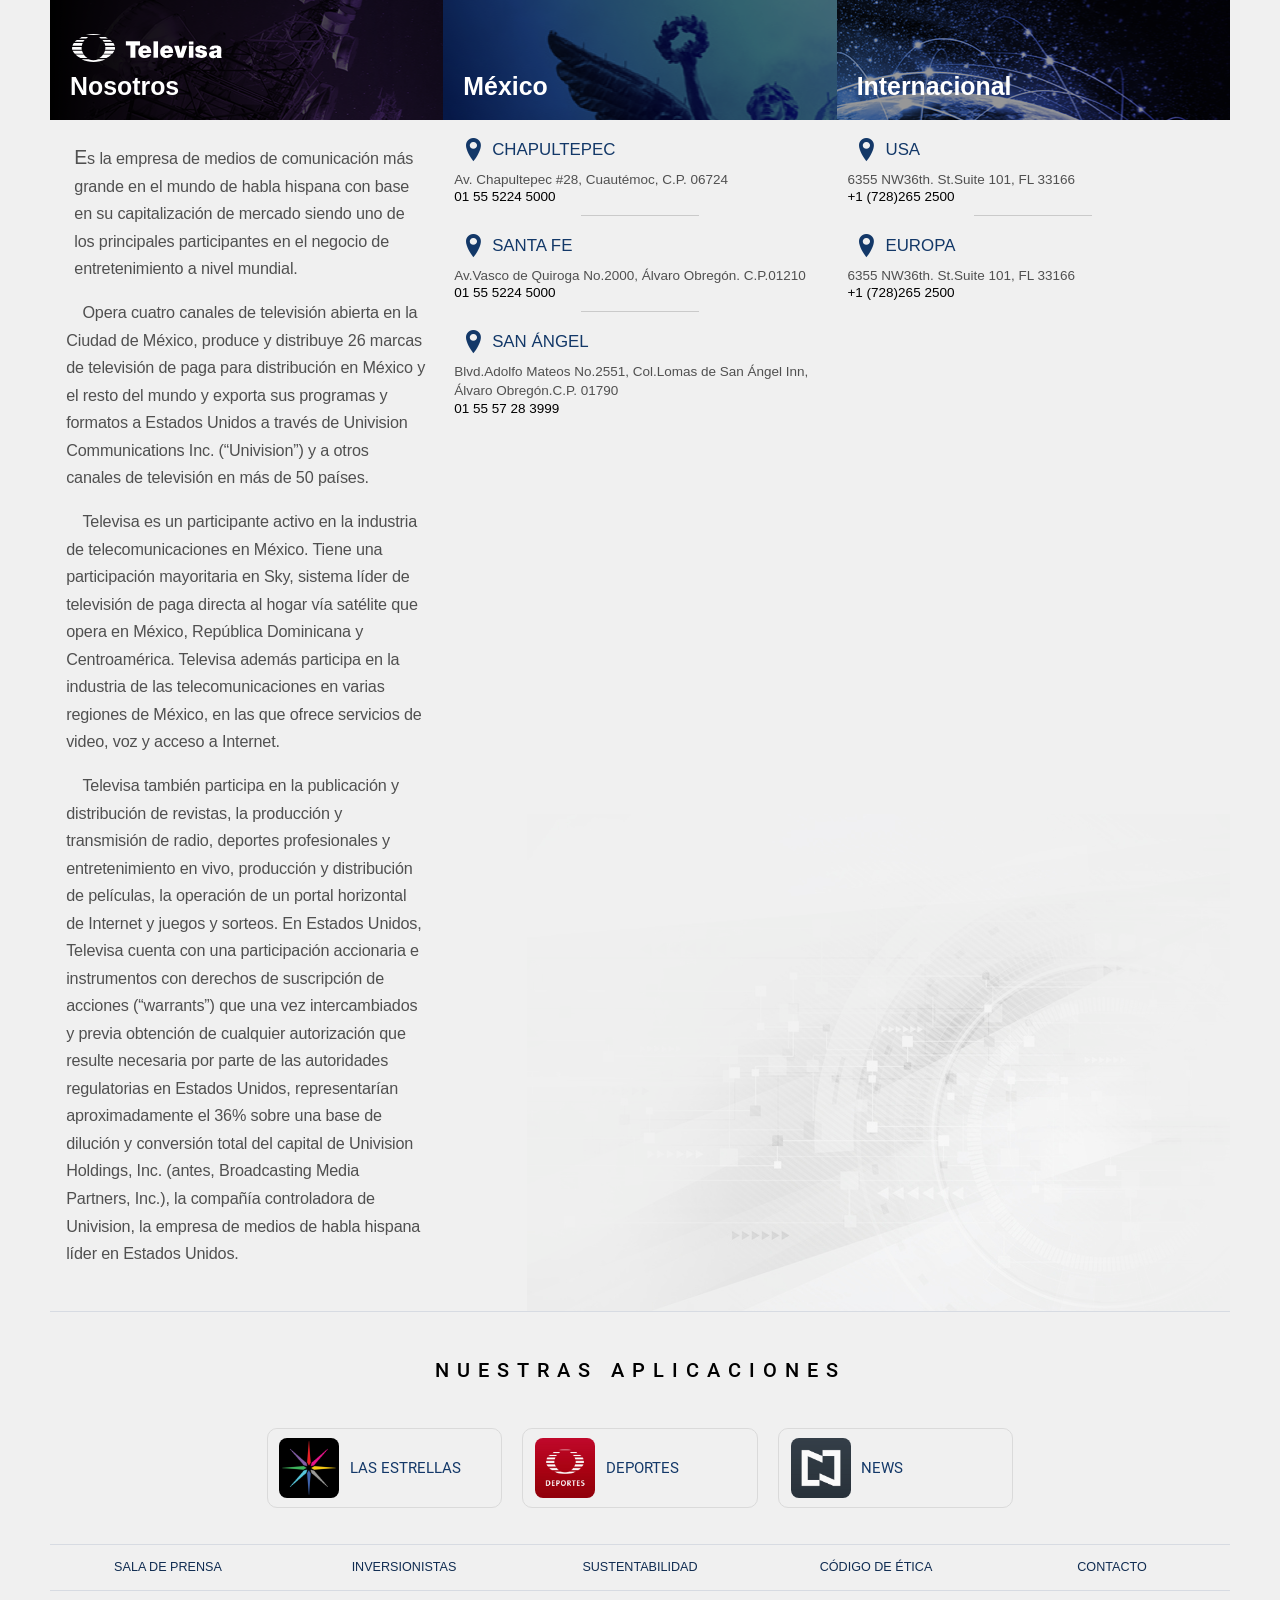
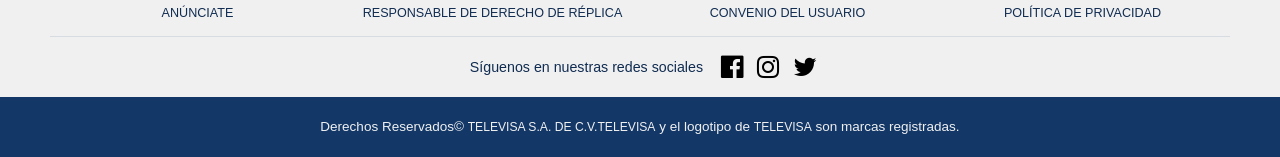
==== commit fa74f68f: "FIX: Se realiza el llamado de la clase que facilita el slider en el footer" ====
--- a/index.html
+++ b/index.html
@@ -28,7 +28,7 @@
                             </span>
                         </h2>
                     </div>
-                    <div class="FooterTA__PavilionTrack">
+                    <div class="FooterTA__PavilionTrack" id="PavilionTrack">
 
                         <!-- About Panel -->
 
@@ -40,7 +40,16 @@
                             </div>
                             <div class="FooterTA__PavilionPanelContent">
                                 <p class="FooterTA__PavilionParagraph">
-                                    Televisa es una empresa de medios líder en la producción de contenido audiovisual en español, un operador de cable importante en México, y un sistema de televisión de paga vía satélite líder en México. Televisa distribuye el contenido que produce a través de varios canales de televisión abierta en México y en más de 50 países, a través de 26 marcas de canales de televisión de paga y canales de televisión, operadores de cable y servicios adicionales por internet.
+                                    Es la empresa de medios de comunicación más grande en el mundo de habla hispana con base en su capitalización de mercado siendo uno de los principales participantes en el negocio de entretenimiento a nivel mundial.
+                                </p>
+                                <p class="FooterTA__PavilionParagraph">
+                                    Opera cuatro canales de televisión abierta en la Ciudad de México, produce y distribuye 26 marcas de televisión de paga para distribución en México y el resto del mundo y exporta sus programas y formatos a Estados Unidos a través de Univision Communications Inc. (“Univision”) y a otros canales de televisión en más de 50 países.
+                                </p>
+                                <p class="FooterTA__PavilionParagraph">
+                                    Televisa es un participante activo en la industria de telecomunicaciones en México. Tiene una participación mayoritaria en Sky, sistema líder de televisión de paga directa al hogar vía satélite que opera en México, República Dominicana y Centroamérica. Televisa además participa en la industria de las telecomunicaciones en varias regiones de México, en las que ofrece servicios de video, voz y acceso a Internet.
+                                </p>
+                                <p class="FooterTA__PavilionParagraph">
+                                    Televisa también participa en la publicación y distribución de revistas, la producción y transmisión de radio, deportes profesionales y entretenimiento en vivo, producción y distribución de películas, la operación de un portal horizontal de Internet y juegos y sorteos. En Estados Unidos, Televisa cuenta con una participación accionaria e instrumentos con derechos de suscripción de acciones (“warrants”) que una vez intercambiados y previa obtención de cualquier autorización que resulte necesaria por parte de las autoridades regulatorias en Estados Unidos, representarían aproximadamente el 36% sobre una base de dilución y conversión total del capital de Univision Holdings, Inc. (antes, Broadcasting Media Partners, Inc.), la compañía controladora de Univision, la empresa de medios de habla hispana líder en Estados Unidos.
                                 </p>
                             </div>
                         </section>
@@ -81,8 +90,7 @@
                                         San &Aacute;ngel
                                     </h4>
                                     <span class="FooterTA__PavilionAddress">
-                                        Blvd.Adolfo Mateos No.2551, Col.Lomas de
-San Ángel Inn, Álvaro Obregón.C.P. 01790
+                                        Blvd.Adolfo Mateos No.2551, Col.Lomas de San Ángel Inn, Álvaro Obregón.C.P. 01790
                                     </span>
                                     <a href="tel:015557283999" class="FooterTA__PavilionPhone" href="#">
                                         01 55 57 28 3999
@@ -125,7 +133,7 @@
                             </div>
                         </section>
                     </div>
-                    <section class="FooterTA__PavilionButtons">
+                    <section class="FooterTA__PavilionButtons" id="PavilionButons">
                         <button class="FooterTA__PavilionDot-Active" type="button" name="button">
                             <span class="Display">
                                 Slider Button
@@ -241,5 +249,17 @@
                 </p>
             </section>
         </footer>
+        <script type="text/javascript" src="./js/Utils.js"></script>
+        <script type="text/javascript" src="./js/footer-slide.js"></script>
+        <script>
+            document.onreadystatechange = () => {
+                if (document.readyState === "complete") {
+                    const FOOTER = new FooterSlider({
+                        track: ".FooterTA__PavilionTrack",
+                        button: ".FooterTA__PavilionButtons",
+                    });
+                }
+            };    
+        </script>
     </body>
 </html>
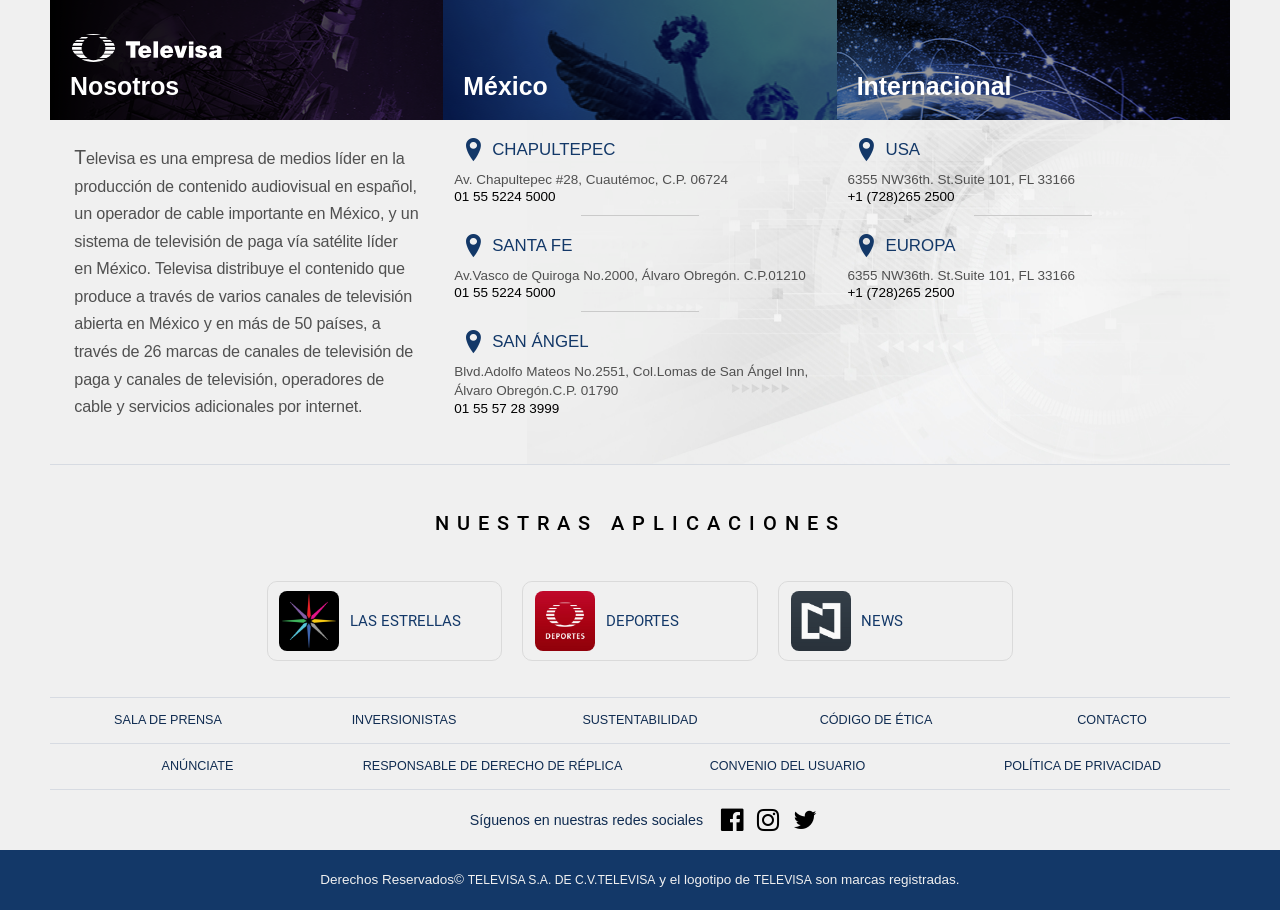
==== commit 1b88d770: "Merge branch 'add/carousel' of github.com:tvsa-sandbox/footer into develop" ====
--- a/index.html
+++ b/index.html
@@ -40,16 +40,7 @@
                             </div>
                             <div class="FooterTA__PavilionPanelContent">
                                 <p class="FooterTA__PavilionParagraph">
-                                    Es la empresa de medios de comunicación más grande en el mundo de habla hispana con base en su capitalización de mercado siendo uno de los principales participantes en el negocio de entretenimiento a nivel mundial.
-                                </p>
-                                <p class="FooterTA__PavilionParagraph">
-                                    Opera cuatro canales de televisión abierta en la Ciudad de México, produce y distribuye 26 marcas de televisión de paga para distribución en México y el resto del mundo y exporta sus programas y formatos a Estados Unidos a través de Univision Communications Inc. (“Univision”) y a otros canales de televisión en más de 50 países.
-                                </p>
-                                <p class="FooterTA__PavilionParagraph">
-                                    Televisa es un participante activo en la industria de telecomunicaciones en México. Tiene una participación mayoritaria en Sky, sistema líder de televisión de paga directa al hogar vía satélite que opera en México, República Dominicana y Centroamérica. Televisa además participa en la industria de las telecomunicaciones en varias regiones de México, en las que ofrece servicios de video, voz y acceso a Internet.
-                                </p>
-                                <p class="FooterTA__PavilionParagraph">
-                                    Televisa también participa en la publicación y distribución de revistas, la producción y transmisión de radio, deportes profesionales y entretenimiento en vivo, producción y distribución de películas, la operación de un portal horizontal de Internet y juegos y sorteos. En Estados Unidos, Televisa cuenta con una participación accionaria e instrumentos con derechos de suscripción de acciones (“warrants”) que una vez intercambiados y previa obtención de cualquier autorización que resulte necesaria por parte de las autoridades regulatorias en Estados Unidos, representarían aproximadamente el 36% sobre una base de dilución y conversión total del capital de Univision Holdings, Inc. (antes, Broadcasting Media Partners, Inc.), la compañía controladora de Univision, la empresa de medios de habla hispana líder en Estados Unidos.
+                                    Televisa es una empresa de medios líder en la producción de contenido audiovisual en español, un operador de cable importante en México, y un sistema de televisión de paga vía satélite líder en México. Televisa distribuye el contenido que produce a través de varios canales de televisión abierta en México y en más de 50 países, a través de 26 marcas de canales de televisión de paga y canales de televisión, operadores de cable y servicios adicionales por internet.
                                 </p>
                             </div>
                         </section>
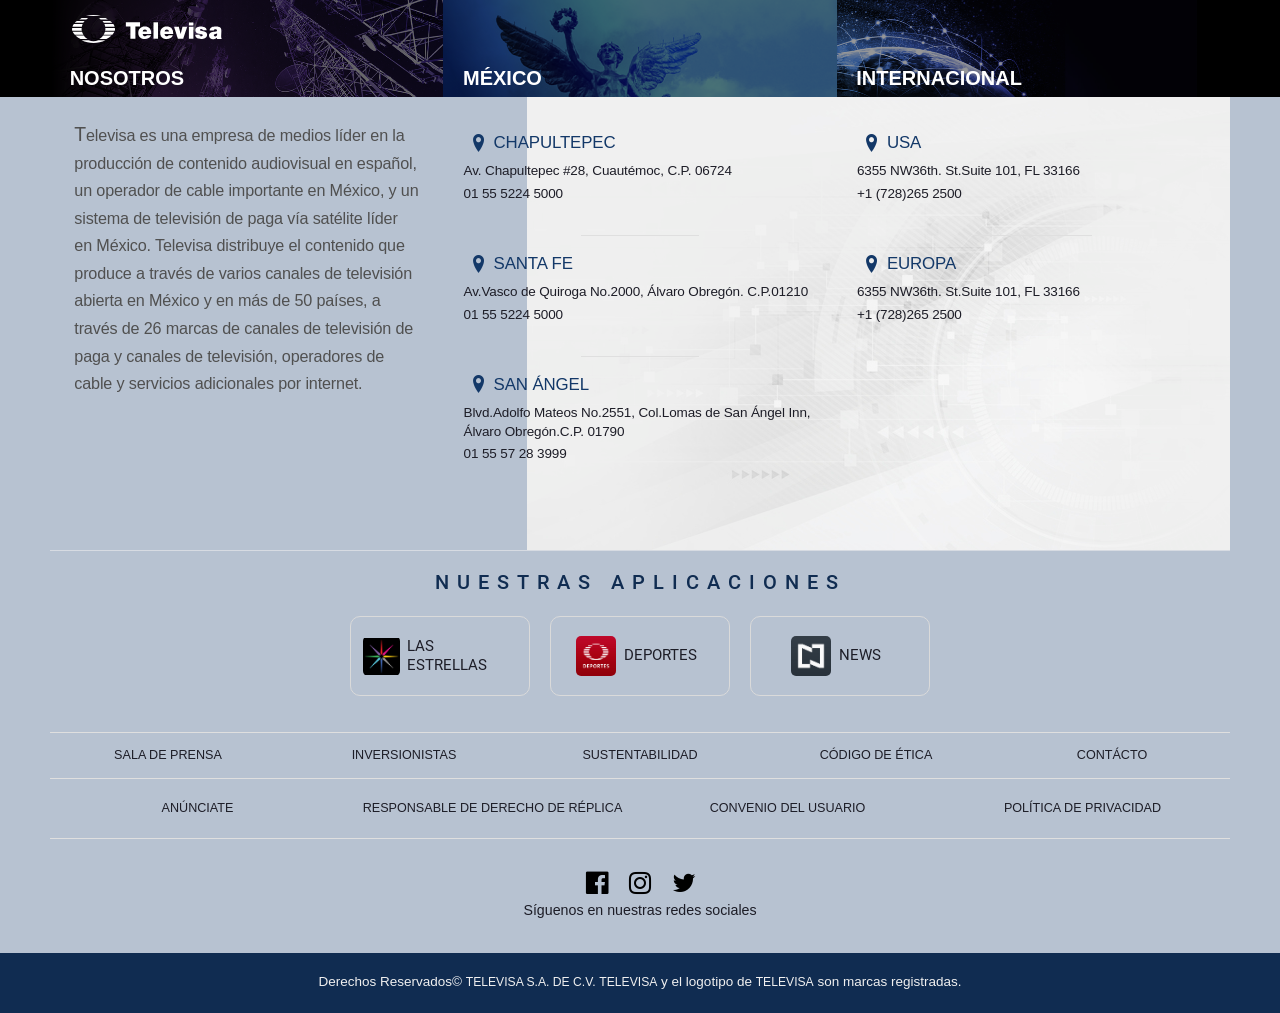
==== commit d6ab585a: "Merge branch 'master' into tvsatheme" ====
--- a/index.html
+++ b/index.html
@@ -15,14 +15,14 @@
     </head>
 
     <body>
-        <footer class="FooterTA">
-            <nav class="FooterTA__Wrapper">
+        <footer class="FooterTA Televisacom">
+            <nav class="FooterTA__Wrapper Televisacom">
 
                 <!-- Pavilion Section-->
 
-                <section class="FooterTA__PavilionWrapper">
-                    <div class="FooterTA__PavilionLogoWrapper">
-                        <h2 class="FooterTA__PavilionLogo">
+                <section class="FooterTA__PavilionWrapper Televisacom">
+                    <div class="FooterTA__PavilionLogoWrapper Televisacom">
+                        <h2 class="FooterTA__PavilionLogo Televisacom">
                             <span class="Display">
                                 Televisa Logo
                             </span>
@@ -32,9 +32,9 @@
 
                         <!-- About Panel -->
 
-                        <section class="FooterTA__PavilionPanel">
-                            <div class="FooterTA__PavilionPanelTop-About">
-                                <h3 class="FooterTA__PavilionHeader">
+                        <section class="FooterTA__PavilionPanel Televisacom">
+                            <div class="FooterTA__PavilionPanelTop-About Televisacom">
+                                <h3 class="FooterTA__PavilionHeader Televisacom">
                                     Nosotros
                                 </h3>
                             </div>
@@ -47,43 +47,44 @@
 
                         <!-- Map National -->
 
-                        <section class="FooterTA__PavilionPanel">
-                            <div class="FooterTA__PavilionPanelTop-MapNational">
-                                <h3 class="FooterTA__PavilionHeader">
+                        <section class="FooterTA__PavilionPanel Televisacom">
+                            <div class="FooterTA__PavilionPanelTop-MapNational Televisacom">
+                                <h3 class="FooterTA__PavilionHeader Televisacom">
                                     M&eacute;xico
                                 </h3>
                             </div>
-                            <div class="FooterTA__PavilionPanelContent">
-                                <address class="FooterTA__PavilionContact">
+                            <div class="FooterTA__PavilionPanelContent Televisacom">
+                                <address class="FooterTA__PavilionContact Televisacom">
                                     <h4 class="FooterTA__PavilionHeadline Televisacom Icn_Location">
                                         Chapultepec
                                     </h4>
-                                    <span class="FooterTA__PavilionAddress">
+                                    <span class="FooterTA__PavilionAddress Televisacom">
                                         Av. Chapultepec #28, Cuaut&eacute;moc, C.P. 06724
                                     </span>
-                                    <a href="tel:01 55 5224 5000" class="FooterTA__PavilionPhone" href="#">
+                                    <a href="tel:01 55 5224 5000" class="FooterTA__PavilionPhone Televisacom" href="#">
                                         01 55 5224 5000
                                     </a>
                                 </address>
-                                <address class="FooterTA__PavilionContact">
+                                <address class="FooterTA__PavilionContact Televisacom">
                                     <h4 class="FooterTA__PavilionHeadline Televisacom Icn_Location">
                                         Santa Fe
                                     </h4>
-                                    <span class="FooterTA__PavilionAddress">
+                                    <span class="FooterTA__PavilionAddress Televisacom">
                                         Av.Vasco de Quiroga No.2000, Álvaro Obregón. C.P.01210
                                     </span>
-                                    <a href="tel:015552245000" class="FooterTA__PavilionPhone" href="#">
+                                    <a href="tel:015552245000" class="FooterTA__PavilionPhone Televisacom" href="#">
                                         01 55 5224 5000
                                     </a>
                                 </address>
-                                <address class="FooterTA__PavilionContact">
+                                <address class="FooterTA__PavilionContact Televisacom">
                                     <h4 class="FooterTA__PavilionHeadline Televisacom Icn_Location">
                                         San &Aacute;ngel
                                     </h4>
-                                    <span class="FooterTA__PavilionAddress">
-                                        Blvd.Adolfo Mateos No.2551, Col.Lomas de San Ángel Inn, Álvaro Obregón.C.P. 01790
-                                    </span>
-                                    <a href="tel:015557283999" class="FooterTA__PavilionPhone" href="#">
+                                    <span class="FooterTA__PavilionAddress Televisacom">
+                                        Blvd.Adolfo Mateos No.2551, Col.Lomas de
+San Ángel Inn, Álvaro Obregón.C.P. 01790
+                                    </span>
+                                    <a href="tel:015557283999" class="FooterTA__PavilionPhone Televisacom" href="#">
                                         01 55 57 28 3999
                                     </a>
                                 </address>
@@ -92,32 +93,32 @@
 
                         <!-- Map Global Panel -->
 
-                        <section class="FooterTA__PavilionPanel">
-                            <div class="FooterTA__PavilionPanelTop-MapGlobal">
-                                <h3 class="FooterTA__PavilionHeader">
+                        <section class="FooterTA__PavilionPanel Televisacom">
+                            <div class="FooterTA__PavilionPanelTop-MapGlobal Televisacom">
+                                <h3 class="FooterTA__PavilionHeader Televisacom">
                                     Internacional
                                 </h3>
                             </div>
-                            <div class="FooterTA__PavilionPanelContent">
-                                <address class="FooterTA__PavilionContact">
+                            <div class="FooterTA__PavilionPanelContent Televisacom">
+                                <address class="FooterTA__PavilionContact Televisacom">
                                     <h4 class="FooterTA__PavilionHeadline Televisacom Icn_Location">
                                         USA
                                     </h4>
-                                    <span class="FooterTA__PavilionAddress">
+                                    <span class="FooterTA__PavilionAddress Televisacom">
                                         6355 NW36th. St.Suite 101, FL 33166
                                     </span>
-                                    <a href="tel:+1 (728)265 2500" class="FooterTA__PavilionPhone" href="#">
+                                    <a href="tel:+1 (728)265 2500" class="FooterTA__PavilionPhone Televisacom" href="#">
                                         +1 (728)265 2500
                                     </a>
                                 </address>
-                                <address class="FooterTA__PavilionContact">
+                                <address class="FooterTA__PavilionContact Televisacom">
                                     <h4 class="FooterTA__PavilionHeadline Televisacom Icn_Location">
                                         Europa
                                     </h4>
-                                    <span class="FooterTA__PavilionAddress">
+                                    <span class="FooterTA__PavilionAddress Televisacom">
                                         6355 NW36th. St.Suite 101, FL 33166
                                     </span>
-                                    <a href="tel:+1 (728)265 2500" class="FooterTA__PavilionPhone" href="#">
+                                    <a href="tel:+1 (728)265 2500" class="FooterTA__PavilionPhone Televisacom" href="#">
                                         +1 (728)265 2500
                                     </a>
                                 </address>
@@ -145,45 +146,45 @@
 
                 <!-- Apps Section -->
 
-                <section class="FooterTA__AppShowroomWrapper">
-                    <div class="FooterTA__AppHeaderWrapper">
-                        <h2 class="FooterTA__AppHeader">
+                <section class="FooterTA__AppShowroomWrapper Televisacom">
+                    <div class="FooterTA__AppHeaderWrapper Televisacom">
+                        <h2 class="FooterTA__AppHeader Televisacom">
                             Nuestras Aplicaciones
                         </h2>
                     </div>
-                    <div class="FooterTA__AppWrapper">
-                        <a class="FooterTA__App" href="">
-                            <div class="FooterTA__AppIcon-Estrellas">
+                    <div class="FooterTA__AppWrapper Televisacom">
+                        <a class="FooterTA__App Televisacom" href="">
+                            <div class="FooterTA__AppIcon-Estrellas Televisacom">
                                 <span class="Display">
                                     Las Estrellas App Icon
                                 </span>
                             </div>
-                            <div class="FooterTA__AppName">
-                                <span class="FooterTA__AppText">
+                            <div class="FooterTA__AppName Televisacom Televisacom">
+                                <span class="FooterTA__AppText Televisacom">
                                     Las Estrellas
                                 </span>
                             </div>
                         </a>
-                        <a class="FooterTA__App" href="">
-                            <div class="FooterTA__AppIcon-Deportes">
+                        <a class="FooterTA__App Televisacom" href="">
+                            <div class="FooterTA__AppIcon-Deportes Televisacom">
                                 <span class="Display">
                                     Deportes App Icon
                                 </span>
                             </div>
-                            <div class="FooterTA__AppName">
-                                <span class="FooterTA__AppText">
+                            <div class="FooterTA__AppName Televisacom">
+                                <span class="FooterTA__AppText Televisacom">
                                     Deportes
                                 </span>
                             </div>
                         </a>
-                        <a class="FooterTA__App" href="">
-                            <div class="FooterTA__AppIcon-Noticieros">
+                        <a class="FooterTA__App Televisacom" href="">
+                            <div class="FooterTA__AppIcon-Noticieros Televisacom">
                                 <span class="Display">
                                     News App Icon
                                 </span>
                             </div>
-                            <div class="FooterTA__AppName">
-                                <span class="FooterTA__AppText">
+                            <div class="FooterTA__AppName Televisacom">
+                                <span class="FooterTA__AppText Televisacom">
                                     News
                                 </span>
                             </div>
@@ -193,27 +194,27 @@
 
                 <!-- Info Section -->
 
-                <section class="FooterTA__InfoWrapper">
-                    <a class="FooterTA__InfoLink" href="">Sala de Prensa</a>
-                    <a class="FooterTA__InfoLink" href="">Inversionistas</a>
-                    <a class="FooterTA__InfoLink" href="">Sustentabilidad</a>
-                    <a class="FooterTA__InfoLink" href="">C&oacute;digo de &Eacute;tica</a>
-                    <a class="FooterTA__InfoLink" href="">Contacto</a>
+                <section class="FooterTA__InfoWrapper Televisacom">
+                    <a class="FooterTA__InfoLink Televisacom" href="">Sala de Prensa</a>
+                    <a class="FooterTA__InfoLink Televisacom" href="">Inversionistas</a>
+                    <a class="FooterTA__InfoLink Televisacom" href="">Sustentabilidad</a>
+                    <a class="FooterTA__InfoLink Televisacom" href="">C&oacute;digo de &Eacute;tica</a>
+                    <a class="FooterTA__InfoLink Televisacom" href="">Cont&aacute;cto</a>
                 </section>
 
                 <!-- Network Section -->
 
-                <section class="FooterTA__NetworkWrapper">
-                    <a class="FooterTA__NetworkLink" href="">An&uacute;nciate</a>
-                    <a class="FooterTA__NetworkLink" href="">Responsable de Derecho de R&eacute;plica</a>
-                    <a class="FooterTA__NetworkLink" href="">Convenio del Usuario</a>
-                    <a class="FooterTA__NetworkLink" href="">Pol&iacute;tica de Privacidad</a>
+                <section class="FooterTA__NetworkWrapper Televisacom">
+                    <a class="FooterTA__NetworkLink Televisacom" href="">An&uacute;nciate</a>
+                    <a class="FooterTA__NetworkLink Televisacom" href="">Responsable de Derecho de R&eacute;plica</a>
+                    <a class="FooterTA__NetworkLink Televisacom" href="">Convenio del Usuario</a>
+                    <a class="FooterTA__NetworkLink Televisacom" href="">Pol&iacute;tica de Privacidad</a>
                 </section>
 
                 <!-- Social Section -->
 
-                <section class="FooterTA__SocialWrapper">
-                    <div class="FooterTA__SocialLinksWrapper">
+                <section class="FooterTA__SocialWrapper Televisacom">
+                    <div class="FooterTA__SocialLinksWrapper Televisacom">
                         <a class="FooterTA__SocialLinks Televisacom Icn_Facebook" href="./">
                             <span class="Display">Facebook</span>
                         </a>
@@ -224,8 +225,8 @@
                             <span class="Display">Twitter</span>
                         </a>
                     </div>
-                    <div class="FooterTA__SocialCopyWrapper">
-                        <span class="FooterTA__SociaCopy">
+                    <div class="FooterTA__SocialCopyWrapper Televisacom">
+                        <span class="FooterTA__SociaCopy Televisacom">
                             Síguenos en nuestras redes sociales
                         </span>
                     </div>
@@ -234,9 +235,11 @@
 
             <!-- Legal Section -->
 
-            <section class="FooterTA__LegalWrapper">
-                <p class="FooterTA__Legal-Paragraph">
-                    Derechos Reservados&copy; <small class="FooterTA__Legal-TVSA">Televisa S.A. de C.V.</small><small class="FooterTA__Legal-TVSA">Televisa</small> y el logotipo de <small class="FooterTA__Legal-TVSA">Televisa</small> son marcas registradas.
+            <section class="FooterTA__LegalWrapper Televisacom">
+                <p class="FooterTA__Legal-Paragraph Televisacom">
+                    Derechos Reservados&copy; <small class="FooterTA__Legal-TVSA">Televisa S.A. de C.V.</small>
+                    <small class="FooterTA__Legal-TVSA Televisacom">Televisa</small> y el logotipo de
+                    <small class="FooterTA__Legal-TVSA Televisacom">Televisa</small> son marcas registradas.
                 </p>
             </section>
         </footer>
--- a/css/Main.css
+++ b/css/Main.css
@@ -5652,5 +5652,276 @@
   width: 200px;
   z-index: 1;
 }
+@keyframes pulsar {
+  0% {
+    height: 7px;
+    opacity: 0.2;
+    width: 7px;
+  }
+  50% {
+    height: 8px;
+    opacity: 1;
+    width: 8px;
+  }
+  100% {
+    height: 7px;
+    opacity: 0.2;
+    width: 7px;
+  }
+}
+.FooterTA.Televisacom {
+  background-image: linear-gradient(0deg, #B7C2D1 89%, #B7C2D1 50%);
+  background-position: 0px 97px;
+  background-color: #000000;
+  background-repeat: no-repeat;
+}
+
+.FooterTA__AppIcon-Estrellas.Televisacom {
+  background: url("../assets/0001/images/icn_app-estrellas.jpg") center/100% no-repeat;
+  width: 60px;
+  height: 60px;
+  border-radius: 5px;
+}
+@media (min-width: 769px) {
+  .FooterTA__AppIcon-Estrellas.Televisacom {
+    width: 40px;
+    height: 40px;
+  }
+}
+.FooterTA__AppIcon-Deportes.Televisacom {
+  background: url("../assets/0001/images/icn_app-deportes.jpg") center/100% no-repeat;
+  width: 60px;
+  height: 60px;
+  border-radius: 5px;
+}
+@media (min-width: 769px) {
+  .FooterTA__AppIcon-Deportes.Televisacom {
+    width: 40px;
+    height: 40px;
+  }
+}
+.FooterTA__AppIcon-Noticieros.Televisacom {
+  background: url("../assets/0001/images/icn_app-noticieros.jpg") center/100% no-repeat;
+  width: 60px;
+  height: 60px;
+  border-radius: 5px;
+}
+@media (min-width: 769px) {
+  .FooterTA__AppIcon-Noticieros.Televisacom {
+    width: 40px;
+    height: 40px;
+  }
+}
+.FooterTA__AppShowroomWrapper.Televisacom {
+  margin: 1em 0 0 0;
+}
+.FooterTA__AppWrapper.Televisacom {
+  justify-content: flex-start;
+}
+@media (min-width: 769px) {
+  .FooterTA__AppWrapper.Televisacom {
+    overflow: auto;
+    flex-wrap: wrap;
+    justify-content: center;
+  }
+}
+.FooterTA__AppName.Televisacom {
+  width: auto;
+}
+.FooterTA__AppName.Televisacom.WhiteLabel {
+  color: #949ca5;
+}
+.FooterTA__AppName.Televisacom.Televisacom {
+  color: #1D1D27;
+}
+.FooterTA__App {
+  min-width: 130px;
+}
+@media (min-width: 769px) {
+  .FooterTA__App {
+    min-width: 180px;
+  }
+}
+.FooterTA__AppHeader.Televisacom {
+  font-size: 20px;
+  text-transform: uppercase;
+  margin: 1em 0px;
+}
+.FooterTA__AppHeader.Televisacom.WhiteLabel {
+  color: #CDCDCD;
+}
+.FooterTA__AppHeader.Televisacom.Televisacom {
+  color: #102C51;
+}
+
+.FooterTA__InfoWrapper.Televisacom.WhiteLabel {
+  border-bottom: #91B6F7 solid 1px;
+}
+.FooterTA__InfoWrapper.Televisacom.Televisacom {
+  border-bottom: #DFDFDF solid 1px;
+}
+.FooterTA__InfoWrapper.Televisacom.WhiteLabel {
+  border-top: #91B6F7 solid 1px;
+}
+.FooterTA__InfoWrapper.Televisacom.Televisacom {
+  border-top: #DFDFDF solid 1px;
+}
+.FooterTA__InfoLink.Televisacom.WhiteLabel {
+  color: #949ca5;
+}
+.FooterTA__InfoLink.Televisacom.Televisacom {
+  color: #1D1D27;
+}
+
+.FooterTA__LegalWrapper.Televisacom.WhiteLabel {
+  background: #CDCDCD;
+}
+.FooterTA__LegalWrapper.Televisacom.Televisacom {
+  background: #102C51;
+}
+
+.FooterTA__NetworkWrapper.Televisacom.WhiteLabel {
+  border-bottom: #91B6F7 solid 1px;
+}
+.FooterTA__NetworkWrapper.Televisacom.Televisacom {
+  border-bottom: #DFDFDF solid 1px;
+}
+@media (min-width: 769px) {
+  .FooterTA__NetworkWrapper.Televisacom {
+    display: flex;
+    height: 60px;
+  }
+}
+.FooterTA__NetworkLink.Televisacom.WhiteLabel {
+  color: #949ca5;
+}
+.FooterTA__NetworkLink.Televisacom.Televisacom {
+  color: #1D1D27;
+}
+
+.FooterTA__SocialWrapper.Televisacom {
+  padding: 30px 0%;
+}
+@media (min-width: 769px) {
+  .FooterTA__SocialWrapper.Televisacom {
+    flex-flow: column;
+    padding: 30px 1%;
+  }
+}
+.FooterTA__SocialLinksWrapper.Televisacom {
+  width: 115px;
+  justify-content: space-between;
+}
+.FooterTA__SocialLinks.Televisacom {
+  margin: 0px;
+}
+.FooterTA__SocialCopyWrapper.Televisacom {
+  margin: 0px;
+}
+.FooterTA__SocialCopyWrapper.Televisacom.WhiteLabel {
+  color: #949ca5;
+}
+.FooterTA__SocialCopyWrapper.Televisacom.Televisacom {
+  color: #1D1D27;
+}
+
+.FooterTA__PavilionPanelTop-About.Televisacom {
+  background-size: cover;
+  height: 97px;
+  padding: 2% 5%;
+}
+.FooterTA__PavilionPanelTop-MapNational.Televisacom {
+  background-size: cover;
+  height: 97px;
+  padding: 2% 5%;
+}
+.FooterTA__PavilionPanelTop-MapGlobal.Televisacom {
+  background-size: cover;
+  height: 97px;
+  padding: 2% 5%;
+}
+.FooterTA__PavilionTrack.Televisacom {
+  overflow-x: scroll;
+  -webkit-overflow-scrolling: touch;
+}
+@media (min-width: 769px) {
+  .FooterTA__PavilionTrack.Televisacom {
+    overflow: hidden;
+  }
+}
+.FooterTA__PavilionPanelContent.Televisacom {
+  margin: 1em 0px;
+}
+.FooterTA__PavilionAddress.Televisacom {
+  display: block;
+  margin-bottom: 5px;
+}
+.FooterTA__PavilionPhone.Televisacom {
+  display: block;
+  margin-bottom: 1em;
+  text-decoration: none;
+}
+.FooterTA__PavilionPhone.Televisacom.WhiteLabel {
+  color: #949ca5;
+}
+.FooterTA__PavilionPhone.Televisacom.Televisacom {
+  color: #1D1D27;
+}
+.FooterTA__PavilionHeadline.Televisacom {
+  margin-bottom: 10px;
+  padding-left: 30px;
+  text-align: left;
+  text-transform: uppercase;
+  position: relative;
+}
+.FooterTA__PavilionHeadline.Televisacom.WhiteLabel {
+  color: #CDCDCD;
+}
+.FooterTA__PavilionHeadline.Televisacom.Televisacom {
+  color: #102C51;
+}
+.FooterTA__PavilionHeadline.Televisacom::before {
+  content: "";
+  display: block;
+  font-family: Iconography;
+  font-size: 30px !important;
+  left: 0px;
+  line-height: 18px;
+  position: absolute;
+}
+.FooterTA__PavilionHeader.Televisacom {
+  text-transform: uppercase;
+  font-size: 20px;
+}
+.FooterTA__PavilionParagraph {
+  margin-bottom: 1em;
+  font-size: 13px;
+}
+.FooterTA__PavilionContact.Televisacom {
+  font-family: Helvetica, sans-serif;
+  font-style: normal;
+  font-size: 0.75em;
+  letter-spacing: -0.01em;
+  line-height: 1.39em;
+  padding: 1.5em;
+}
+.FooterTA__PavilionContact.Televisacom.WhiteLabel {
+  color: #949ca5;
+}
+.FooterTA__PavilionContact.Televisacom.Televisacom {
+  color: #1D1D27;
+}
+.FooterTA__PavilionContact.Televisacom.WhiteLabel::before {
+  content: "";
+  background: #91B6F7;
+}
+.FooterTA__PavilionContact.Televisacom.Televisacom::before {
+  content: "";
+  background: #DFDFDF;
+}
+
+.FooterTA__PavilionLogoWrapper.Televisacom {
+  background: url(../assets/0001/logotypes/lg_televisa.svg) 22px 15px/150px no-repeat;
+}
 
 /*# sourceMappingURL=Main.css.map */
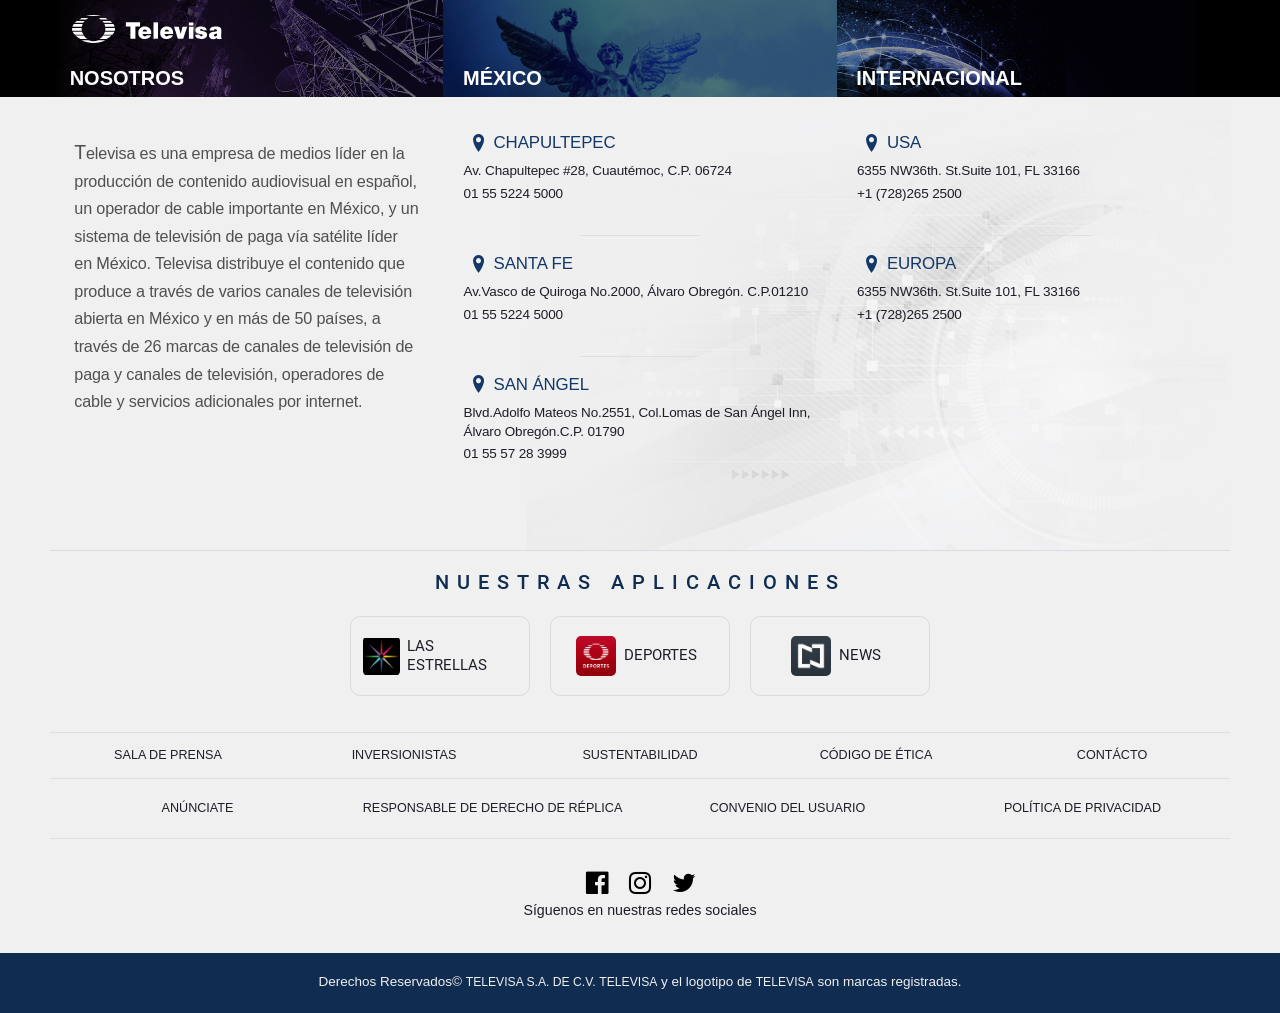
==== commit 0c6d2412: "FIX: Styles" ====
--- a/index.html
+++ b/index.html
@@ -28,7 +28,7 @@
                             </span>
                         </h2>
                     </div>
-                    <div class="FooterTA__PavilionTrack" id="PavilionTrack">
+                    <div class="FooterTA__PavilionTrack Televisacom" id="PavilionTrack">
 
                         <!-- About Panel -->
 
@@ -38,8 +38,8 @@
                                     Nosotros
                                 </h3>
                             </div>
-                            <div class="FooterTA__PavilionPanelContent">
-                                <p class="FooterTA__PavilionParagraph">
+                            <div class="FooterTA__PavilionPanelContent Televisacom">
+                                <p class="FooterTA__PavilionParagraph Televisacom">
                                     Televisa es una empresa de medios líder en la producción de contenido audiovisual en español, un operador de cable importante en México, y un sistema de televisión de paga vía satélite líder en México. Televisa distribuye el contenido que produce a través de varios canales de televisión abierta en México y en más de 50 países, a través de 26 marcas de canales de televisión de paga y canales de televisión, operadores de cable y servicios adicionales por internet.
                                 </p>
                             </div>
@@ -253,7 +253,7 @@
                         button: ".FooterTA__PavilionButtons",
                     });
                 }
-            };    
+            };
         </script>
     </body>
 </html>
--- a/css/Main.css
+++ b/css/Main.css
@@ -5670,7 +5670,7 @@
   }
 }
 .FooterTA.Televisacom {
-  background-image: linear-gradient(0deg, #B7C2D1 89%, #B7C2D1 50%);
+  background-image: linear-gradient(0deg, #F0F0F0 89%, #F0F0F0 50%);
   background-position: 0px 97px;
   background-color: #000000;
   background-repeat: no-repeat;
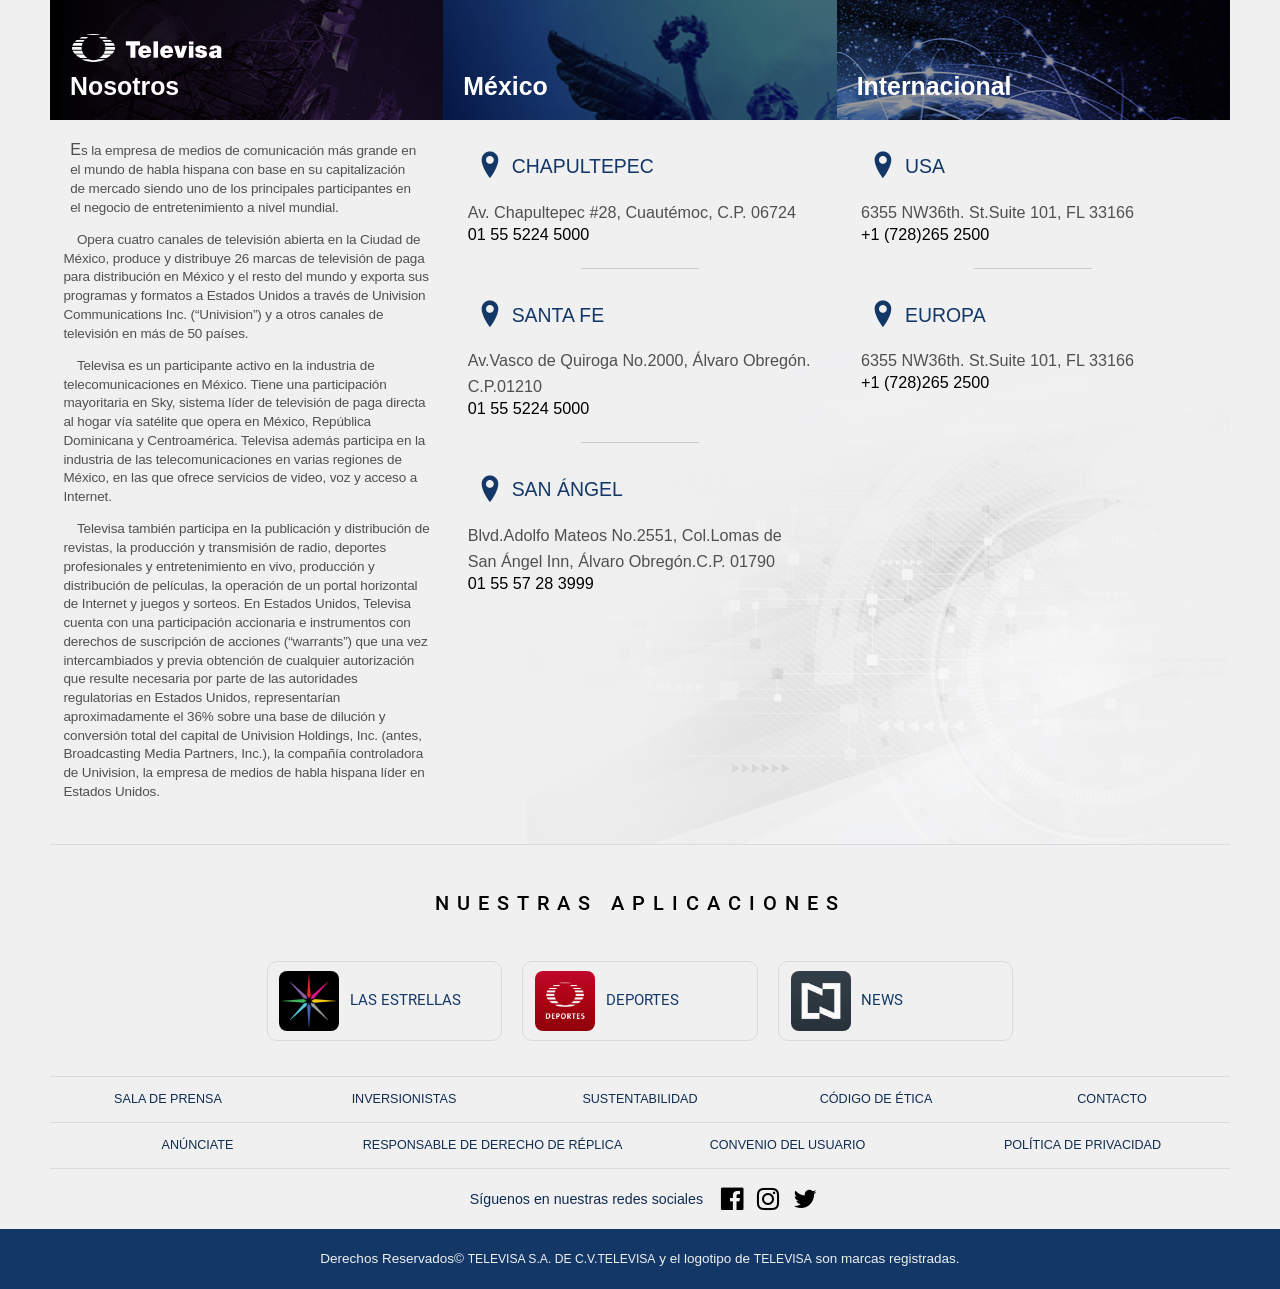
==== commit eb6c08f1: "FIX: Correción del Slider" ====
--- a/index.html
+++ b/index.html
@@ -15,76 +15,85 @@
     </head>
 
     <body>
-        <footer class="FooterTA Televisacom">
-            <nav class="FooterTA__Wrapper Televisacom">
+        <footer class="FooterTA">
+            <nav class="FooterTA__Wrapper">
 
                 <!-- Pavilion Section-->
 
-                <section class="FooterTA__PavilionWrapper Televisacom">
-                    <div class="FooterTA__PavilionLogoWrapper Televisacom">
-                        <h2 class="FooterTA__PavilionLogo Televisacom">
+                <section class="FooterTA__PavilionWrapper">
+                    <div class="FooterTA__PavilionLogoWrapper">
+                        <h2 class="FooterTA__PavilionLogo">
                             <span class="Display">
                                 Televisa Logo
                             </span>
                         </h2>
                     </div>
-                    <div class="FooterTA__PavilionTrack Televisacom" id="PavilionTrack">
+                    <div class="Carousel__ViewBox">
+                    <div class="FooterTA__PavilionTrack" id="PavilionTrack">
 
                         <!-- About Panel -->
 
-                        <section class="FooterTA__PavilionPanel Televisacom">
-                            <div class="FooterTA__PavilionPanelTop-About Televisacom">
-                                <h3 class="FooterTA__PavilionHeader Televisacom">
+                        <section class="FooterTA__PavilionPanel">
+                            <div class="FooterTA__PavilionPanelTop-About">
+                                <h3 class="FooterTA__PavilionHeader">
                                     Nosotros
                                 </h3>
                             </div>
-                            <div class="FooterTA__PavilionPanelContent Televisacom">
-                                <p class="FooterTA__PavilionParagraph Televisacom">
-                                    Televisa es una empresa de medios líder en la producción de contenido audiovisual en español, un operador de cable importante en México, y un sistema de televisión de paga vía satélite líder en México. Televisa distribuye el contenido que produce a través de varios canales de televisión abierta en México y en más de 50 países, a través de 26 marcas de canales de televisión de paga y canales de televisión, operadores de cable y servicios adicionales por internet.
+                            <div class="FooterTA__PavilionPanelContent">
+                                <p class="FooterTA__PavilionParagraph">
+                                    Es la empresa de medios de comunicación más grande en el mundo de habla hispana con base en su capitalización de mercado siendo uno de los principales participantes en el negocio de entretenimiento a nivel mundial.
+                                </p>
+                                <p class="FooterTA__PavilionParagraph">
+                                    Opera cuatro canales de televisión abierta en la Ciudad de México, produce y distribuye 26 marcas de televisión de paga para distribución en México y el resto del mundo y exporta sus programas y formatos a Estados Unidos a través de Univision Communications Inc. (“Univision”) y a otros canales de televisión en más de 50 países.
+                                </p>
+                                <p class="FooterTA__PavilionParagraph">
+                                    Televisa es un participante activo en la industria de telecomunicaciones en México. Tiene una participación mayoritaria en Sky, sistema líder de televisión de paga directa al hogar vía satélite que opera en México, República Dominicana y Centroamérica. Televisa además participa en la industria de las telecomunicaciones en varias regiones de México, en las que ofrece servicios de video, voz y acceso a Internet.
+                                </p>
+                                <p class="FooterTA__PavilionParagraph">
+                                    Televisa también participa en la publicación y distribución de revistas, la producción y transmisión de radio, deportes profesionales y entretenimiento en vivo, producción y distribución de películas, la operación de un portal horizontal de Internet y juegos y sorteos. En Estados Unidos, Televisa cuenta con una participación accionaria e instrumentos con derechos de suscripción de acciones (“warrants”) que una vez intercambiados y previa obtención de cualquier autorización que resulte necesaria por parte de las autoridades regulatorias en Estados Unidos, representarían aproximadamente el 36% sobre una base de dilución y conversión total del capital de Univision Holdings, Inc. (antes, Broadcasting Media Partners, Inc.), la compañía controladora de Univision, la empresa de medios de habla hispana líder en Estados Unidos.
                                 </p>
                             </div>
                         </section>
 
                         <!-- Map National -->
 
-                        <section class="FooterTA__PavilionPanel Televisacom">
-                            <div class="FooterTA__PavilionPanelTop-MapNational Televisacom">
-                                <h3 class="FooterTA__PavilionHeader Televisacom">
+                        <section class="FooterTA__PavilionPanel">
+                            <div class="FooterTA__PavilionPanelTop-MapNational">
+                                <h3 class="FooterTA__PavilionHeader">
                                     M&eacute;xico
                                 </h3>
                             </div>
-                            <div class="FooterTA__PavilionPanelContent Televisacom">
-                                <address class="FooterTA__PavilionContact Televisacom">
+                            <div class="FooterTA__PavilionPanelContent">
+                                <address class="FooterTA__PavilionContact">
                                     <h4 class="FooterTA__PavilionHeadline Televisacom Icn_Location">
                                         Chapultepec
                                     </h4>
-                                    <span class="FooterTA__PavilionAddress Televisacom">
+                                    <span class="FooterTA__PavilionAddress">
                                         Av. Chapultepec #28, Cuaut&eacute;moc, C.P. 06724
                                     </span>
-                                    <a href="tel:01 55 5224 5000" class="FooterTA__PavilionPhone Televisacom" href="#">
+                                    <a href="tel:01 55 5224 5000" class="FooterTA__PavilionPhone" href="#">
                                         01 55 5224 5000
                                     </a>
                                 </address>
-                                <address class="FooterTA__PavilionContact Televisacom">
+                                <address class="FooterTA__PavilionContact">
                                     <h4 class="FooterTA__PavilionHeadline Televisacom Icn_Location">
                                         Santa Fe
                                     </h4>
-                                    <span class="FooterTA__PavilionAddress Televisacom">
+                                    <span class="FooterTA__PavilionAddress">
                                         Av.Vasco de Quiroga No.2000, Álvaro Obregón. C.P.01210
                                     </span>
-                                    <a href="tel:015552245000" class="FooterTA__PavilionPhone Televisacom" href="#">
+                                    <a href="tel:015552245000" class="FooterTA__PavilionPhone" href="#">
                                         01 55 5224 5000
                                     </a>
                                 </address>
-                                <address class="FooterTA__PavilionContact Televisacom">
+                                <address class="FooterTA__PavilionContact">
                                     <h4 class="FooterTA__PavilionHeadline Televisacom Icn_Location">
                                         San &Aacute;ngel
                                     </h4>
-                                    <span class="FooterTA__PavilionAddress Televisacom">
-                                        Blvd.Adolfo Mateos No.2551, Col.Lomas de
-San Ángel Inn, Álvaro Obregón.C.P. 01790
-                                    </span>
-                                    <a href="tel:015557283999" class="FooterTA__PavilionPhone Televisacom" href="#">
+                                    <span class="FooterTA__PavilionAddress">
+                                        Blvd.Adolfo Mateos No.2551, Col.Lomas de San Ángel Inn, Álvaro Obregón.C.P. 01790
+                                    </span>
+                                    <a href="tel:015557283999" class="FooterTA__PavilionPhone" href="#">
                                         01 55 57 28 3999
                                     </a>
                                 </address>
@@ -93,37 +102,38 @@
 
                         <!-- Map Global Panel -->
 
-                        <section class="FooterTA__PavilionPanel Televisacom">
-                            <div class="FooterTA__PavilionPanelTop-MapGlobal Televisacom">
-                                <h3 class="FooterTA__PavilionHeader Televisacom">
+                        <section class="FooterTA__PavilionPanel">
+                            <div class="FooterTA__PavilionPanelTop-MapGlobal">
+                                <h3 class="FooterTA__PavilionHeader">
                                     Internacional
                                 </h3>
                             </div>
-                            <div class="FooterTA__PavilionPanelContent Televisacom">
-                                <address class="FooterTA__PavilionContact Televisacom">
+                            <div class="FooterTA__PavilionPanelContent">
+                                <address class="FooterTA__PavilionContact">
                                     <h4 class="FooterTA__PavilionHeadline Televisacom Icn_Location">
                                         USA
                                     </h4>
-                                    <span class="FooterTA__PavilionAddress Televisacom">
+                                    <span class="FooterTA__PavilionAddress">
                                         6355 NW36th. St.Suite 101, FL 33166
                                     </span>
-                                    <a href="tel:+1 (728)265 2500" class="FooterTA__PavilionPhone Televisacom" href="#">
+                                    <a href="tel:+1 (728)265 2500" class="FooterTA__PavilionPhone" href="#">
                                         +1 (728)265 2500
                                     </a>
                                 </address>
-                                <address class="FooterTA__PavilionContact Televisacom">
+                                <address class="FooterTA__PavilionContact">
                                     <h4 class="FooterTA__PavilionHeadline Televisacom Icn_Location">
                                         Europa
                                     </h4>
-                                    <span class="FooterTA__PavilionAddress Televisacom">
+                                    <span class="FooterTA__PavilionAddress">
                                         6355 NW36th. St.Suite 101, FL 33166
                                     </span>
-                                    <a href="tel:+1 (728)265 2500" class="FooterTA__PavilionPhone Televisacom" href="#">
+                                    <a href="tel:+1 (728)265 2500" class="FooterTA__PavilionPhone" href="#">
                                         +1 (728)265 2500
                                     </a>
                                 </address>
                             </div>
                         </section>
+                    </div>
                     </div>
                     <section class="FooterTA__PavilionButtons" id="PavilionButons">
                         <button class="FooterTA__PavilionDot-Active" type="button" name="button">
@@ -146,45 +156,45 @@
 
                 <!-- Apps Section -->
 
-                <section class="FooterTA__AppShowroomWrapper Televisacom">
-                    <div class="FooterTA__AppHeaderWrapper Televisacom">
-                        <h2 class="FooterTA__AppHeader Televisacom">
+                <section class="FooterTA__AppShowroomWrapper">
+                    <div class="FooterTA__AppHeaderWrapper">
+                        <h2 class="FooterTA__AppHeader">
                             Nuestras Aplicaciones
                         </h2>
                     </div>
-                    <div class="FooterTA__AppWrapper Televisacom">
-                        <a class="FooterTA__App Televisacom" href="">
-                            <div class="FooterTA__AppIcon-Estrellas Televisacom">
+                    <div class="FooterTA__AppWrapper">
+                        <a class="FooterTA__App" href="">
+                            <div class="FooterTA__AppIcon-Estrellas">
                                 <span class="Display">
                                     Las Estrellas App Icon
                                 </span>
                             </div>
-                            <div class="FooterTA__AppName Televisacom Televisacom">
-                                <span class="FooterTA__AppText Televisacom">
+                            <div class="FooterTA__AppName">
+                                <span class="FooterTA__AppText">
                                     Las Estrellas
                                 </span>
                             </div>
                         </a>
-                        <a class="FooterTA__App Televisacom" href="">
-                            <div class="FooterTA__AppIcon-Deportes Televisacom">
+                        <a class="FooterTA__App" href="">
+                            <div class="FooterTA__AppIcon-Deportes">
                                 <span class="Display">
                                     Deportes App Icon
                                 </span>
                             </div>
-                            <div class="FooterTA__AppName Televisacom">
-                                <span class="FooterTA__AppText Televisacom">
+                            <div class="FooterTA__AppName">
+                                <span class="FooterTA__AppText">
                                     Deportes
                                 </span>
                             </div>
                         </a>
-                        <a class="FooterTA__App Televisacom" href="">
-                            <div class="FooterTA__AppIcon-Noticieros Televisacom">
+                        <a class="FooterTA__App" href="">
+                            <div class="FooterTA__AppIcon-Noticieros">
                                 <span class="Display">
                                     News App Icon
                                 </span>
                             </div>
-                            <div class="FooterTA__AppName Televisacom">
-                                <span class="FooterTA__AppText Televisacom">
+                            <div class="FooterTA__AppName">
+                                <span class="FooterTA__AppText">
                                     News
                                 </span>
                             </div>
@@ -194,27 +204,27 @@
 
                 <!-- Info Section -->
 
-                <section class="FooterTA__InfoWrapper Televisacom">
-                    <a class="FooterTA__InfoLink Televisacom" href="">Sala de Prensa</a>
-                    <a class="FooterTA__InfoLink Televisacom" href="">Inversionistas</a>
-                    <a class="FooterTA__InfoLink Televisacom" href="">Sustentabilidad</a>
-                    <a class="FooterTA__InfoLink Televisacom" href="">C&oacute;digo de &Eacute;tica</a>
-                    <a class="FooterTA__InfoLink Televisacom" href="">Cont&aacute;cto</a>
+                <section class="FooterTA__InfoWrapper">
+                    <a class="FooterTA__InfoLink" href="">Sala de Prensa</a>
+                    <a class="FooterTA__InfoLink" href="">Inversionistas</a>
+                    <a class="FooterTA__InfoLink" href="">Sustentabilidad</a>
+                    <a class="FooterTA__InfoLink" href="">C&oacute;digo de &Eacute;tica</a>
+                    <a class="FooterTA__InfoLink" href="">Contacto</a>
                 </section>
 
                 <!-- Network Section -->
 
-                <section class="FooterTA__NetworkWrapper Televisacom">
-                    <a class="FooterTA__NetworkLink Televisacom" href="">An&uacute;nciate</a>
-                    <a class="FooterTA__NetworkLink Televisacom" href="">Responsable de Derecho de R&eacute;plica</a>
-                    <a class="FooterTA__NetworkLink Televisacom" href="">Convenio del Usuario</a>
-                    <a class="FooterTA__NetworkLink Televisacom" href="">Pol&iacute;tica de Privacidad</a>
+                <section class="FooterTA__NetworkWrapper">
+                    <a class="FooterTA__NetworkLink" href="">An&uacute;nciate</a>
+                    <a class="FooterTA__NetworkLink" href="">Responsable de Derecho de R&eacute;plica</a>
+                    <a class="FooterTA__NetworkLink" href="">Convenio del Usuario</a>
+                    <a class="FooterTA__NetworkLink" href="">Pol&iacute;tica de Privacidad</a>
                 </section>
 
                 <!-- Social Section -->
 
-                <section class="FooterTA__SocialWrapper Televisacom">
-                    <div class="FooterTA__SocialLinksWrapper Televisacom">
+                <section class="FooterTA__SocialWrapper">
+                    <div class="FooterTA__SocialLinksWrapper">
                         <a class="FooterTA__SocialLinks Televisacom Icn_Facebook" href="./">
                             <span class="Display">Facebook</span>
                         </a>
@@ -225,8 +235,8 @@
                             <span class="Display">Twitter</span>
                         </a>
                     </div>
-                    <div class="FooterTA__SocialCopyWrapper Televisacom">
-                        <span class="FooterTA__SociaCopy Televisacom">
+                    <div class="FooterTA__SocialCopyWrapper">
+                        <span class="FooterTA__SociaCopy">
                             Síguenos en nuestras redes sociales
                         </span>
                     </div>
@@ -235,11 +245,9 @@
 
             <!-- Legal Section -->
 
-            <section class="FooterTA__LegalWrapper Televisacom">
-                <p class="FooterTA__Legal-Paragraph Televisacom">
-                    Derechos Reservados&copy; <small class="FooterTA__Legal-TVSA">Televisa S.A. de C.V.</small>
-                    <small class="FooterTA__Legal-TVSA Televisacom">Televisa</small> y el logotipo de
-                    <small class="FooterTA__Legal-TVSA Televisacom">Televisa</small> son marcas registradas.
+            <section class="FooterTA__LegalWrapper">
+                <p class="FooterTA__Legal-Paragraph">
+                    Derechos Reservados&copy; <small class="FooterTA__Legal-TVSA">Televisa S.A. de C.V.</small><small class="FooterTA__Legal-TVSA">Televisa</small> y el logotipo de <small class="FooterTA__Legal-TVSA">Televisa</small> son marcas registradas.
                 </p>
             </section>
         </footer>
@@ -253,7 +261,7 @@
                         button: ".FooterTA__PavilionButtons",
                     });
                 }
-            };
+            };    
         </script>
     </body>
 </html>
--- a/css/Main.css
+++ b/css/Main.css
@@ -5462,9 +5462,15 @@
     padding-bottom: 3%;
   }
 }
+
+.Carousel__ViewBox {
+    overflow: hidden;
+}
+
+
 .FooterTA__PavilionTrack {
   display: flex;
-  overflow: scroll;
+  will-change: transform;
 }
 @media (min-width: 769px) and (max-width: 1024px) {
   .FooterTA__PavilionTrack {
@@ -5524,12 +5530,11 @@
   color: #ffffff;
 }
 .FooterTA__PavilionContact {
-  padding: 0.8em;
+  padding: 1.5em;
   font-style: normal;
   font-family: Helvetica;
-  font-size: 0.75em;
+  font-size: 0.9em;
   position: relative;
-  line-height: 1.45em;
 }
 .FooterTA__PavilionContact:last-child::before {
   content: "";
@@ -5562,11 +5567,11 @@
   color: #505050;
 }
 .FooterTA__PavilionHeadline {
-  margin: 0;
+  margin: 0 0 0.5em;
   white-space: unset;
   text-align: left;
   font-family: Helvetica, sans-serif;
-  font-size: 1.25em !important;
+  font-size: 1.2em !important;
   text-transform: uppercase;
   color: #133868 !important;
 }
@@ -5581,8 +5586,8 @@
 }
 .FooterTA__PavilionParagraph {
   font-family: Helvetica, sans-serif;
-  font-size: 0.9em;
-  line-height: 1.7em;
+  font-size: 0.75em;
+  line-height: 1.39em;
   letter-spacing: -0.01em;
   padding: 0.5em 1.5em 0.5em 1.5em;
   text-indent: 1em;
@@ -5590,7 +5595,6 @@
 .FooterTA__PavilionParagraph:nth-child(1) {
   padding: 1.5em 1.5em 0.5em 1.5em;
   text-indent: 0;
-  font-size: 0.9em;
 }
 .FooterTA__PavilionParagraph:nth-child(1)::first-letter {
   font-size: 1.2em;
@@ -5598,7 +5602,7 @@
 @media (min-width: 769px) and (max-width: 1024px) {
   .FooterTA__PavilionParagraph {
     font-family: Helvetica, sans-serif;
-    font-size: 0.9em;
+    font-size: 0.8em;
     line-height: 1.4em;
     letter-spacing: -0.01em;
     padding: 0.5em 2.5em 0.5em 2.5em !important;
@@ -5652,276 +5656,5 @@
   width: 200px;
   z-index: 1;
 }
-@keyframes pulsar {
-  0% {
-    height: 7px;
-    opacity: 0.2;
-    width: 7px;
-  }
-  50% {
-    height: 8px;
-    opacity: 1;
-    width: 8px;
-  }
-  100% {
-    height: 7px;
-    opacity: 0.2;
-    width: 7px;
-  }
-}
-.FooterTA.Televisacom {
-  background-image: linear-gradient(0deg, #F0F0F0 89%, #F0F0F0 50%);
-  background-position: 0px 97px;
-  background-color: #000000;
-  background-repeat: no-repeat;
-}
-
-.FooterTA__AppIcon-Estrellas.Televisacom {
-  background: url("../assets/0001/images/icn_app-estrellas.jpg") center/100% no-repeat;
-  width: 60px;
-  height: 60px;
-  border-radius: 5px;
-}
-@media (min-width: 769px) {
-  .FooterTA__AppIcon-Estrellas.Televisacom {
-    width: 40px;
-    height: 40px;
-  }
-}
-.FooterTA__AppIcon-Deportes.Televisacom {
-  background: url("../assets/0001/images/icn_app-deportes.jpg") center/100% no-repeat;
-  width: 60px;
-  height: 60px;
-  border-radius: 5px;
-}
-@media (min-width: 769px) {
-  .FooterTA__AppIcon-Deportes.Televisacom {
-    width: 40px;
-    height: 40px;
-  }
-}
-.FooterTA__AppIcon-Noticieros.Televisacom {
-  background: url("../assets/0001/images/icn_app-noticieros.jpg") center/100% no-repeat;
-  width: 60px;
-  height: 60px;
-  border-radius: 5px;
-}
-@media (min-width: 769px) {
-  .FooterTA__AppIcon-Noticieros.Televisacom {
-    width: 40px;
-    height: 40px;
-  }
-}
-.FooterTA__AppShowroomWrapper.Televisacom {
-  margin: 1em 0 0 0;
-}
-.FooterTA__AppWrapper.Televisacom {
-  justify-content: flex-start;
-}
-@media (min-width: 769px) {
-  .FooterTA__AppWrapper.Televisacom {
-    overflow: auto;
-    flex-wrap: wrap;
-    justify-content: center;
-  }
-}
-.FooterTA__AppName.Televisacom {
-  width: auto;
-}
-.FooterTA__AppName.Televisacom.WhiteLabel {
-  color: #949ca5;
-}
-.FooterTA__AppName.Televisacom.Televisacom {
-  color: #1D1D27;
-}
-.FooterTA__App {
-  min-width: 130px;
-}
-@media (min-width: 769px) {
-  .FooterTA__App {
-    min-width: 180px;
-  }
-}
-.FooterTA__AppHeader.Televisacom {
-  font-size: 20px;
-  text-transform: uppercase;
-  margin: 1em 0px;
-}
-.FooterTA__AppHeader.Televisacom.WhiteLabel {
-  color: #CDCDCD;
-}
-.FooterTA__AppHeader.Televisacom.Televisacom {
-  color: #102C51;
-}
-
-.FooterTA__InfoWrapper.Televisacom.WhiteLabel {
-  border-bottom: #91B6F7 solid 1px;
-}
-.FooterTA__InfoWrapper.Televisacom.Televisacom {
-  border-bottom: #DFDFDF solid 1px;
-}
-.FooterTA__InfoWrapper.Televisacom.WhiteLabel {
-  border-top: #91B6F7 solid 1px;
-}
-.FooterTA__InfoWrapper.Televisacom.Televisacom {
-  border-top: #DFDFDF solid 1px;
-}
-.FooterTA__InfoLink.Televisacom.WhiteLabel {
-  color: #949ca5;
-}
-.FooterTA__InfoLink.Televisacom.Televisacom {
-  color: #1D1D27;
-}
-
-.FooterTA__LegalWrapper.Televisacom.WhiteLabel {
-  background: #CDCDCD;
-}
-.FooterTA__LegalWrapper.Televisacom.Televisacom {
-  background: #102C51;
-}
-
-.FooterTA__NetworkWrapper.Televisacom.WhiteLabel {
-  border-bottom: #91B6F7 solid 1px;
-}
-.FooterTA__NetworkWrapper.Televisacom.Televisacom {
-  border-bottom: #DFDFDF solid 1px;
-}
-@media (min-width: 769px) {
-  .FooterTA__NetworkWrapper.Televisacom {
-    display: flex;
-    height: 60px;
-  }
-}
-.FooterTA__NetworkLink.Televisacom.WhiteLabel {
-  color: #949ca5;
-}
-.FooterTA__NetworkLink.Televisacom.Televisacom {
-  color: #1D1D27;
-}
-
-.FooterTA__SocialWrapper.Televisacom {
-  padding: 30px 0%;
-}
-@media (min-width: 769px) {
-  .FooterTA__SocialWrapper.Televisacom {
-    flex-flow: column;
-    padding: 30px 1%;
-  }
-}
-.FooterTA__SocialLinksWrapper.Televisacom {
-  width: 115px;
-  justify-content: space-between;
-}
-.FooterTA__SocialLinks.Televisacom {
-  margin: 0px;
-}
-.FooterTA__SocialCopyWrapper.Televisacom {
-  margin: 0px;
-}
-.FooterTA__SocialCopyWrapper.Televisacom.WhiteLabel {
-  color: #949ca5;
-}
-.FooterTA__SocialCopyWrapper.Televisacom.Televisacom {
-  color: #1D1D27;
-}
-
-.FooterTA__PavilionPanelTop-About.Televisacom {
-  background-size: cover;
-  height: 97px;
-  padding: 2% 5%;
-}
-.FooterTA__PavilionPanelTop-MapNational.Televisacom {
-  background-size: cover;
-  height: 97px;
-  padding: 2% 5%;
-}
-.FooterTA__PavilionPanelTop-MapGlobal.Televisacom {
-  background-size: cover;
-  height: 97px;
-  padding: 2% 5%;
-}
-.FooterTA__PavilionTrack.Televisacom {
-  overflow-x: scroll;
-  -webkit-overflow-scrolling: touch;
-}
-@media (min-width: 769px) {
-  .FooterTA__PavilionTrack.Televisacom {
-    overflow: hidden;
-  }
-}
-.FooterTA__PavilionPanelContent.Televisacom {
-  margin: 1em 0px;
-}
-.FooterTA__PavilionAddress.Televisacom {
-  display: block;
-  margin-bottom: 5px;
-}
-.FooterTA__PavilionPhone.Televisacom {
-  display: block;
-  margin-bottom: 1em;
-  text-decoration: none;
-}
-.FooterTA__PavilionPhone.Televisacom.WhiteLabel {
-  color: #949ca5;
-}
-.FooterTA__PavilionPhone.Televisacom.Televisacom {
-  color: #1D1D27;
-}
-.FooterTA__PavilionHeadline.Televisacom {
-  margin-bottom: 10px;
-  padding-left: 30px;
-  text-align: left;
-  text-transform: uppercase;
-  position: relative;
-}
-.FooterTA__PavilionHeadline.Televisacom.WhiteLabel {
-  color: #CDCDCD;
-}
-.FooterTA__PavilionHeadline.Televisacom.Televisacom {
-  color: #102C51;
-}
-.FooterTA__PavilionHeadline.Televisacom::before {
-  content: "";
-  display: block;
-  font-family: Iconography;
-  font-size: 30px !important;
-  left: 0px;
-  line-height: 18px;
-  position: absolute;
-}
-.FooterTA__PavilionHeader.Televisacom {
-  text-transform: uppercase;
-  font-size: 20px;
-}
-.FooterTA__PavilionParagraph {
-  margin-bottom: 1em;
-  font-size: 13px;
-}
-.FooterTA__PavilionContact.Televisacom {
-  font-family: Helvetica, sans-serif;
-  font-style: normal;
-  font-size: 0.75em;
-  letter-spacing: -0.01em;
-  line-height: 1.39em;
-  padding: 1.5em;
-}
-.FooterTA__PavilionContact.Televisacom.WhiteLabel {
-  color: #949ca5;
-}
-.FooterTA__PavilionContact.Televisacom.Televisacom {
-  color: #1D1D27;
-}
-.FooterTA__PavilionContact.Televisacom.WhiteLabel::before {
-  content: "";
-  background: #91B6F7;
-}
-.FooterTA__PavilionContact.Televisacom.Televisacom::before {
-  content: "";
-  background: #DFDFDF;
-}
-
-.FooterTA__PavilionLogoWrapper.Televisacom {
-  background: url(../assets/0001/logotypes/lg_televisa.svg) 22px 15px/150px no-repeat;
-}
 
 /*# sourceMappingURL=Main.css.map */
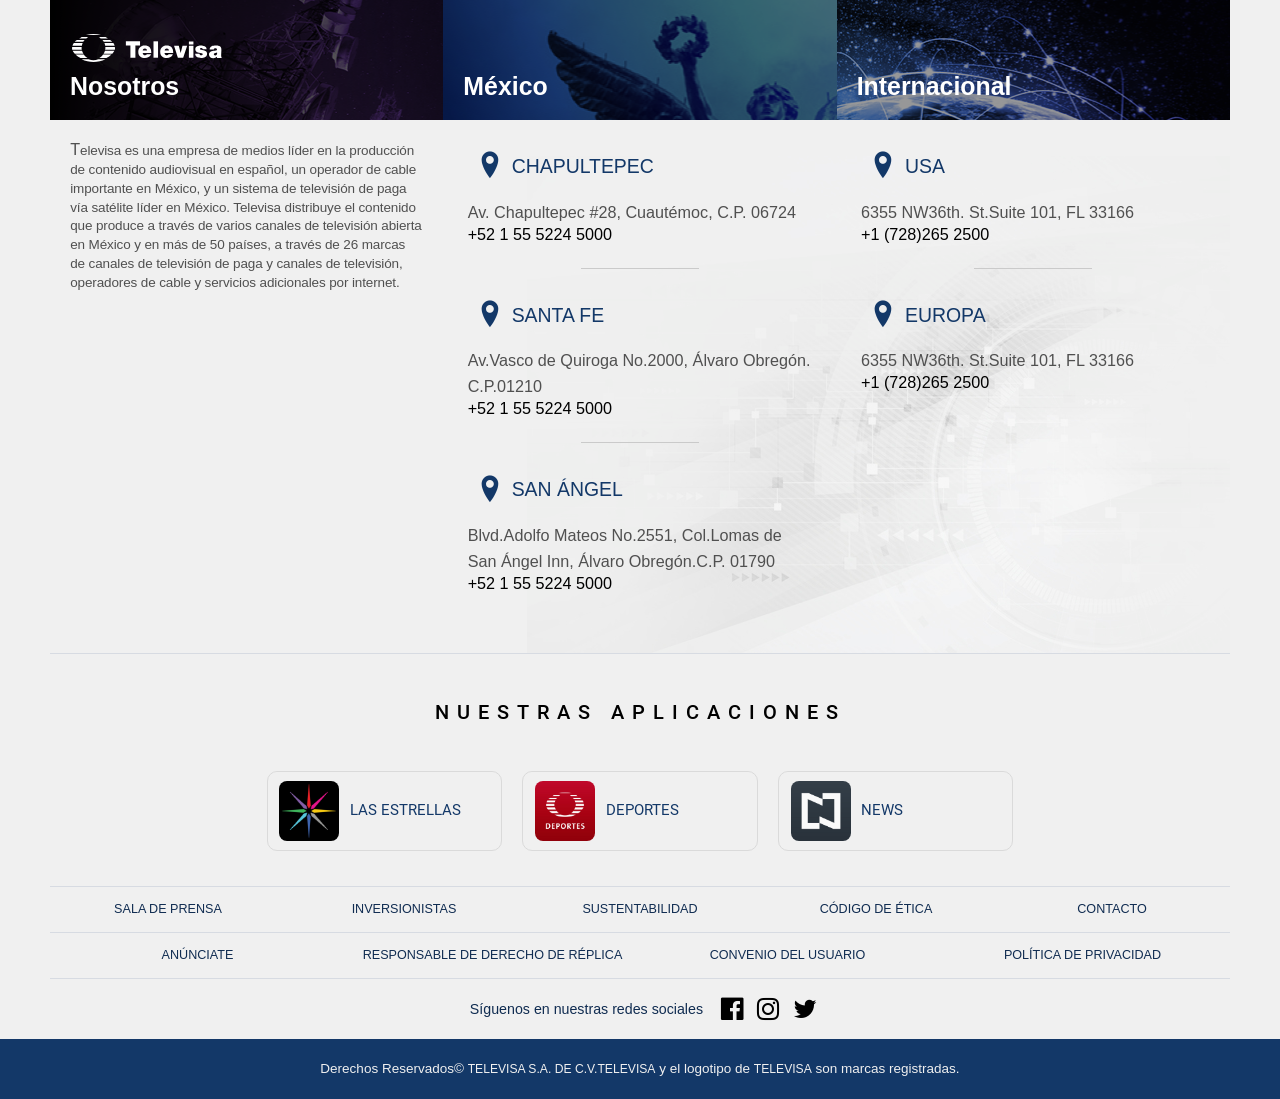
==== commit 464e4888: "FIX: Phone numbers" ====
--- a/index.html
+++ b/index.html
@@ -28,7 +28,6 @@
                             </span>
                         </h2>
                     </div>
-                    <div class="Carousel__ViewBox">
                     <div class="FooterTA__PavilionTrack" id="PavilionTrack">
 
                         <!-- About Panel -->
@@ -41,16 +40,7 @@
                             </div>
                             <div class="FooterTA__PavilionPanelContent">
                                 <p class="FooterTA__PavilionParagraph">
-                                    Es la empresa de medios de comunicación más grande en el mundo de habla hispana con base en su capitalización de mercado siendo uno de los principales participantes en el negocio de entretenimiento a nivel mundial.
-                                </p>
-                                <p class="FooterTA__PavilionParagraph">
-                                    Opera cuatro canales de televisión abierta en la Ciudad de México, produce y distribuye 26 marcas de televisión de paga para distribución en México y el resto del mundo y exporta sus programas y formatos a Estados Unidos a través de Univision Communications Inc. (“Univision”) y a otros canales de televisión en más de 50 países.
-                                </p>
-                                <p class="FooterTA__PavilionParagraph">
-                                    Televisa es un participante activo en la industria de telecomunicaciones en México. Tiene una participación mayoritaria en Sky, sistema líder de televisión de paga directa al hogar vía satélite que opera en México, República Dominicana y Centroamérica. Televisa además participa en la industria de las telecomunicaciones en varias regiones de México, en las que ofrece servicios de video, voz y acceso a Internet.
-                                </p>
-                                <p class="FooterTA__PavilionParagraph">
-                                    Televisa también participa en la publicación y distribución de revistas, la producción y transmisión de radio, deportes profesionales y entretenimiento en vivo, producción y distribución de películas, la operación de un portal horizontal de Internet y juegos y sorteos. En Estados Unidos, Televisa cuenta con una participación accionaria e instrumentos con derechos de suscripción de acciones (“warrants”) que una vez intercambiados y previa obtención de cualquier autorización que resulte necesaria por parte de las autoridades regulatorias en Estados Unidos, representarían aproximadamente el 36% sobre una base de dilución y conversión total del capital de Univision Holdings, Inc. (antes, Broadcasting Media Partners, Inc.), la compañía controladora de Univision, la empresa de medios de habla hispana líder en Estados Unidos.
+                                    Televisa es una empresa de medios líder en la producción de contenido audiovisual en español, un operador de cable importante en México, y un sistema de televisión de paga vía satélite líder en México. Televisa distribuye el contenido que produce a través de varios canales de televisión abierta en México y en más de 50 países, a través de 26 marcas de canales de televisión de paga y canales de televisión, operadores de cable y servicios adicionales por internet.
                                 </p>
                             </div>
                         </section>
@@ -71,8 +61,8 @@
                                     <span class="FooterTA__PavilionAddress">
                                         Av. Chapultepec #28, Cuaut&eacute;moc, C.P. 06724
                                     </span>
-                                    <a href="tel:01 55 5224 5000" class="FooterTA__PavilionPhone" href="#">
-                                        01 55 5224 5000
+                                    <a href="tel:+52 1 55 5224 5000" class="FooterTA__PavilionPhone" href="#">
+                                        +52 1 55 5224 5000
                                     </a>
                                 </address>
                                 <address class="FooterTA__PavilionContact">
@@ -82,8 +72,8 @@
                                     <span class="FooterTA__PavilionAddress">
                                         Av.Vasco de Quiroga No.2000, Álvaro Obregón. C.P.01210
                                     </span>
-                                    <a href="tel:015552245000" class="FooterTA__PavilionPhone" href="#">
-                                        01 55 5224 5000
+                                    <a href="tel:+52 1 55 5224 5000" class="FooterTA__PavilionPhone" href="#">
+                                        +52 1 55 5224 5000
                                     </a>
                                 </address>
                                 <address class="FooterTA__PavilionContact">
@@ -93,8 +83,8 @@
                                     <span class="FooterTA__PavilionAddress">
                                         Blvd.Adolfo Mateos No.2551, Col.Lomas de San Ángel Inn, Álvaro Obregón.C.P. 01790
                                     </span>
-                                    <a href="tel:015557283999" class="FooterTA__PavilionPhone" href="#">
-                                        01 55 57 28 3999
+                                    <a href="tel:+52 1 55 5224 5000" class="FooterTA__PavilionPhone" href="#">
+                                        +52 1 55 5224 5000
                                     </a>
                                 </address>
                             </div>
@@ -133,7 +123,6 @@
                                 </address>
                             </div>
                         </section>
-                    </div>
                     </div>
                     <section class="FooterTA__PavilionButtons" id="PavilionButons">
                         <button class="FooterTA__PavilionDot-Active" type="button" name="button">
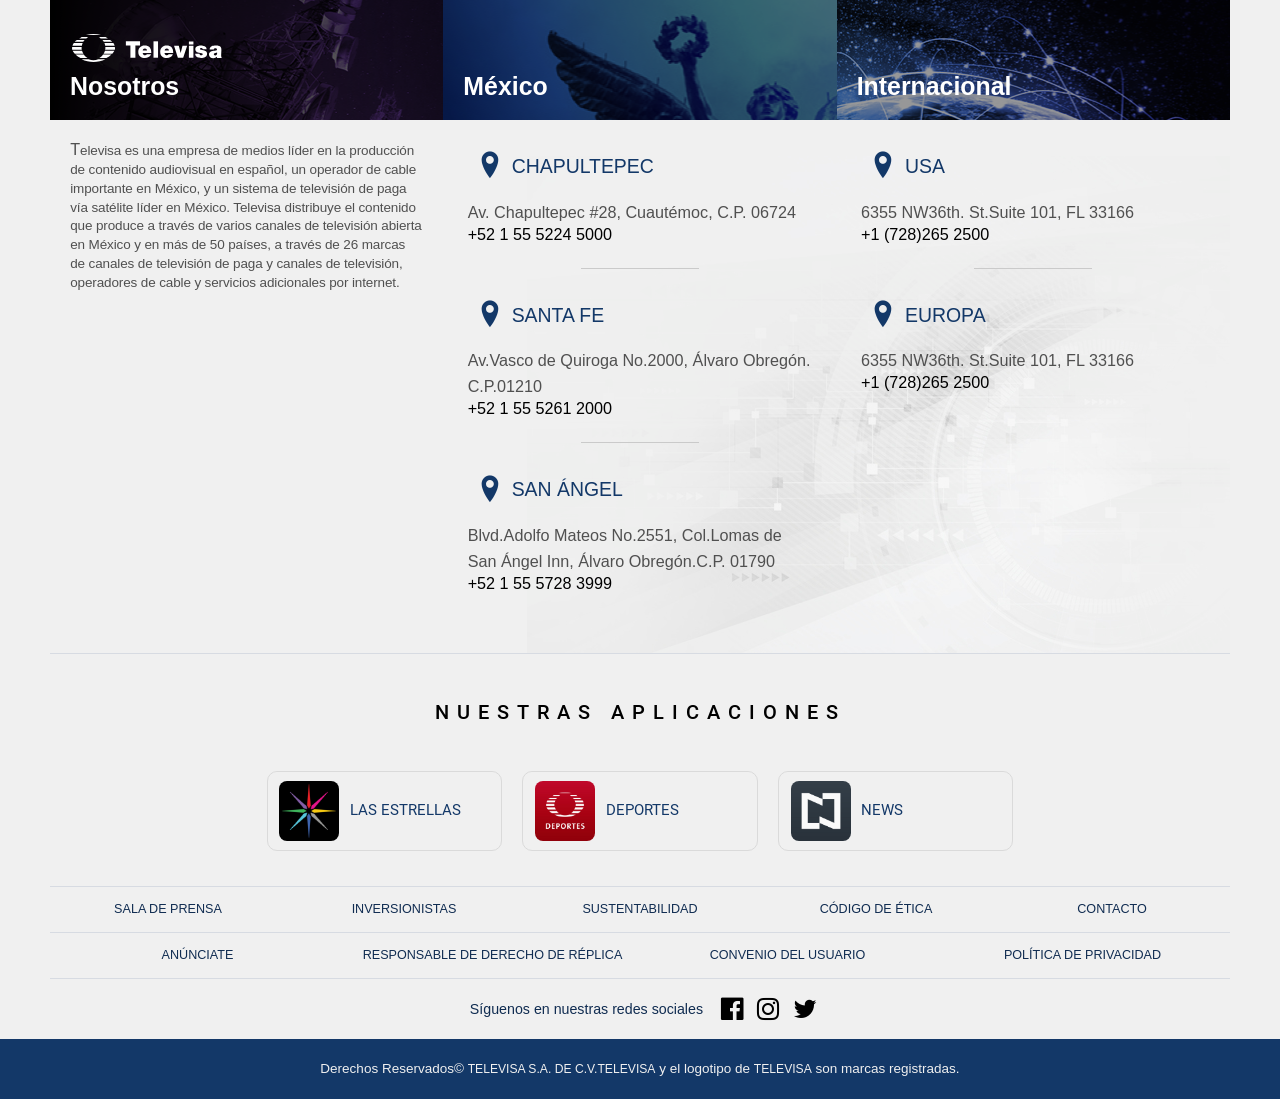
==== commit 3030cf60: "FIX: Phone numbers" ====
--- a/index.html
+++ b/index.html
@@ -72,8 +72,8 @@
                                     <span class="FooterTA__PavilionAddress">
                                         Av.Vasco de Quiroga No.2000, Álvaro Obregón. C.P.01210
                                     </span>
-                                    <a href="tel:+52 1 55 5224 5000" class="FooterTA__PavilionPhone" href="#">
-                                        +52 1 55 5224 5000
+                                    <a href="tel:+52 1 55 5261 2000" class="FooterTA__PavilionPhone" href="#">
+                                        +52 1 55 5261 2000
                                     </a>
                                 </address>
                                 <address class="FooterTA__PavilionContact">
@@ -83,8 +83,8 @@
                                     <span class="FooterTA__PavilionAddress">
                                         Blvd.Adolfo Mateos No.2551, Col.Lomas de San Ángel Inn, Álvaro Obregón.C.P. 01790
                                     </span>
-                                    <a href="tel:+52 1 55 5224 5000" class="FooterTA__PavilionPhone" href="#">
-                                        +52 1 55 5224 5000
+                                    <a href="tel:+52 1 55 5728 3999" class="FooterTA__PavilionPhone" href="#">
+                                        +52 1 55 5728 3999
                                     </a>
                                 </address>
                             </div>
